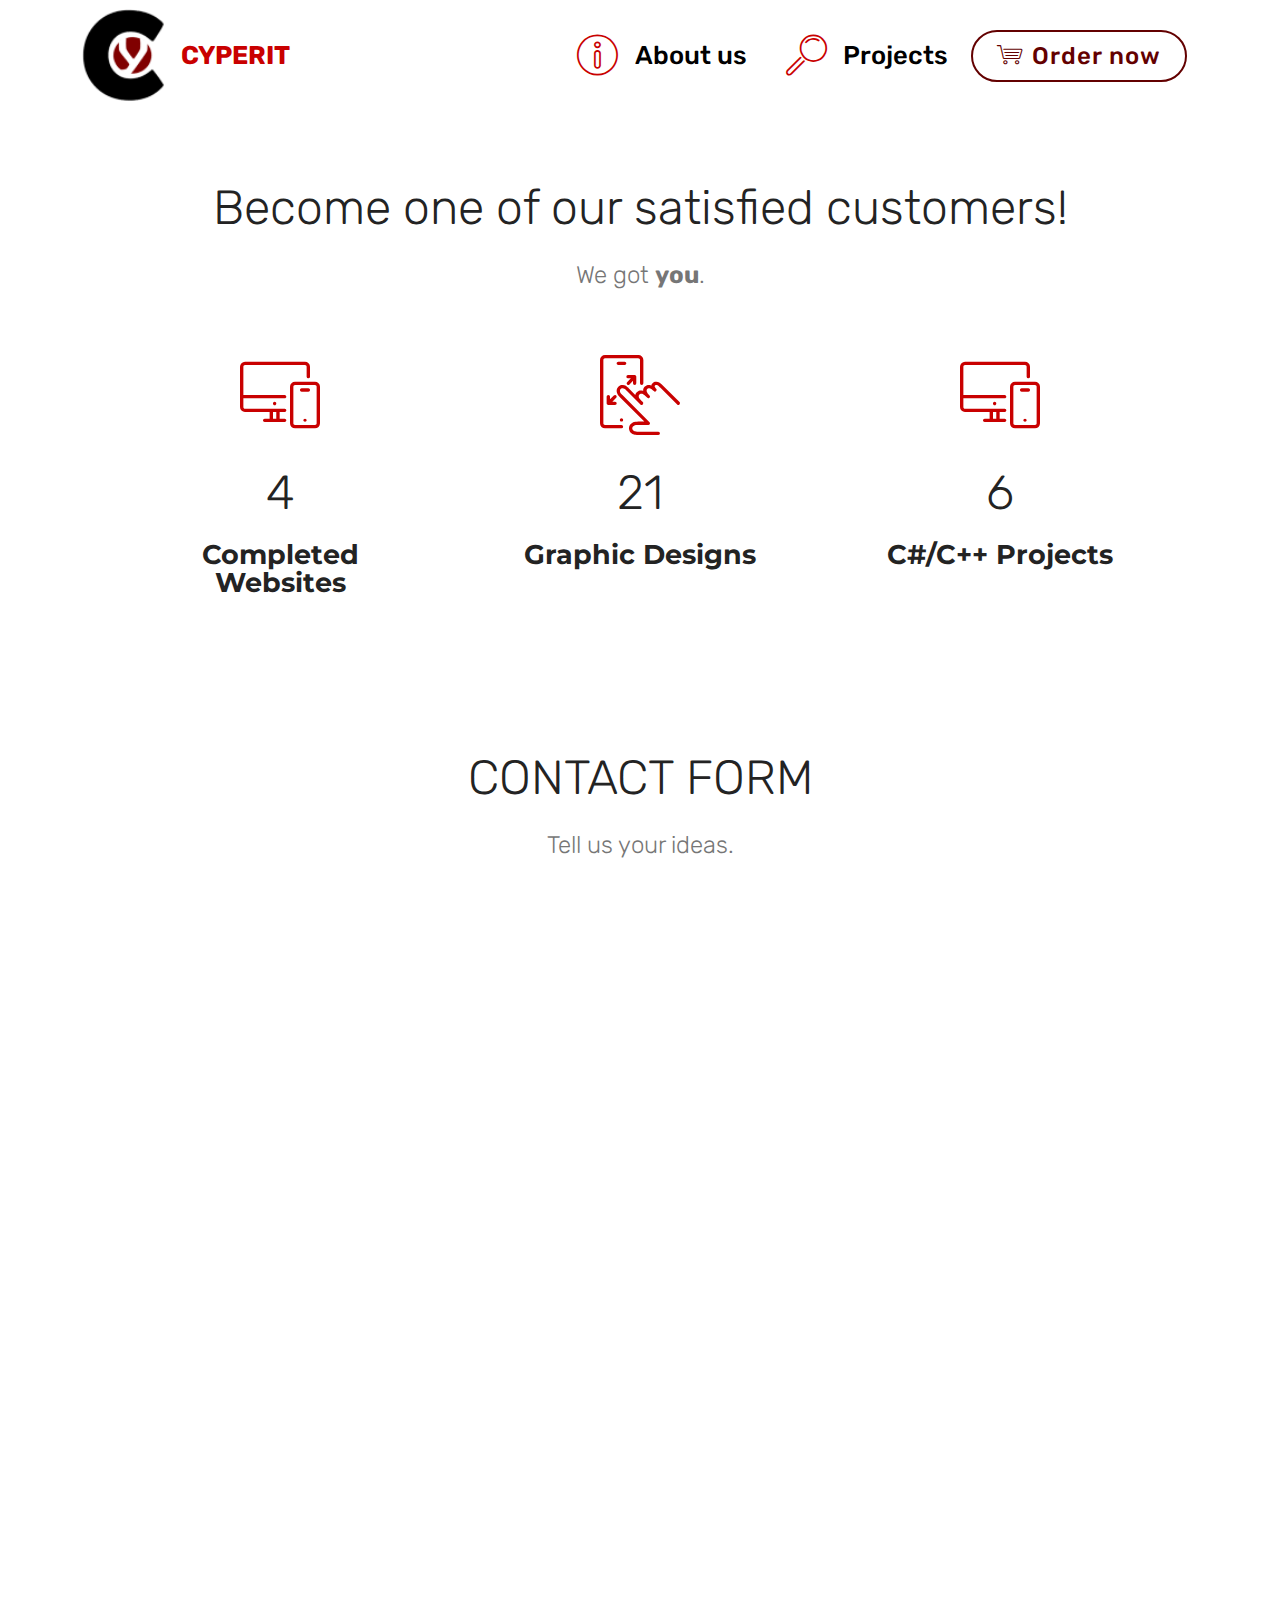
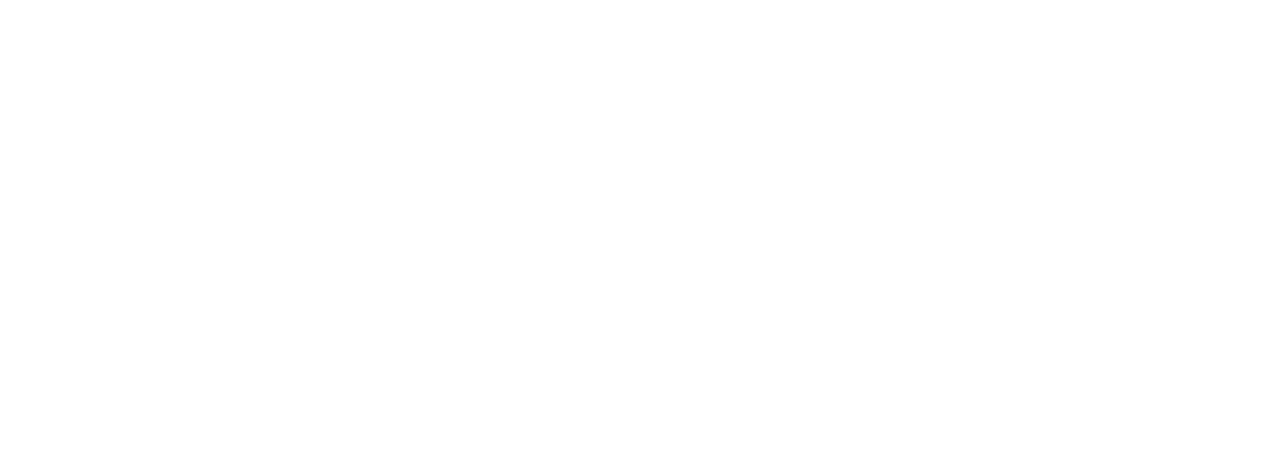
==== order.html @ 83ebddc3 "General code upload" ====
<!DOCTYPE html>
<html  >
<head>
  
  <!--  -->
<script async src="https://www.googletagmanager.com/gtag/js?id=UA-155299328-1"></script>
<script>
  window.dataLayer = window.dataLayer || [];
  function gtag(){dataLayer.push(arguments);}
  gtag('js', new Date());
  gtag('config', 'UA-155299328-1');
</script>
    <!--  -->
  <meta charset="UTF-8">
  <meta http-equiv="X-UA-Compatible" content="IE=edge">
  <meta name="generator" content="Mobirise v4.11.6, mobirise.com">
  <meta name="viewport" content="width=device-width, initial-scale=1, minimum-scale=1">
  <link rel="shortcut icon" href="assets/images/transparent-bijeli.png" type="image/x-icon">
  <meta name="description" content="Order your project today.">
  
  <title>Order your project</title>
  <link rel="stylesheet" href="assets/web/assets/mobirise-icons/mobirise-icons.css">
  <link rel="stylesheet" href="assets/bootstrap/css/bootstrap.min.css">
  <link rel="stylesheet" href="assets/bootstrap/css/bootstrap-grid.min.css">
  <link rel="stylesheet" href="assets/bootstrap/css/bootstrap-reboot.min.css">
  <link rel="stylesheet" href="assets/socicon/css/styles.css">
  <link rel="stylesheet" href="assets/animatecss/animate.min.css">
  <link rel="stylesheet" href="assets/dropdown/css/style.css">
  <link rel="stylesheet" href="assets/tether/tether.min.css">
  <link rel="stylesheet" href="assets/theme/css/style.css">
  <link rel="preload" as="style" href="assets/mobirise/css/mbr-additional.css"><link rel="stylesheet" href="assets/mobirise/css/mbr-additional.css" type="text/css">
  
  
  
</head>
<body>
  <section class="menu cid-rJ43h91e1F" once="menu" id="menu1-16">

    

    <nav class="navbar navbar-expand beta-menu navbar-dropdown align-items-center navbar-fixed-top navbar-toggleable-sm">
        <button class="navbar-toggler navbar-toggler-right" type="button" data-toggle="collapse" data-target="#navbarSupportedContent" aria-controls="navbarSupportedContent" aria-expanded="false" aria-label="Toggle navigation">
            <div class="hamburger">
                <span></span>
                <span></span>
                <span></span>
                <span></span>
            </div>
        </button>
        <div class="menu-logo">
            <div class="navbar-brand">
                <span class="navbar-logo">
                    <a href="#top">
                         <img src="assets/images/logo-166x235.png" alt="" title="" style="height: 6rem;">
                    </a>
                </span>
                <span class="navbar-caption-wrap"><a class="navbar-caption text-secondary display-4" href="index.html">
                        CYPERIT</a></span>
            </div>
        </div>
        <div class="collapse navbar-collapse" id="navbarSupportedContent">
            <ul class="navbar-nav nav-dropdown" data-app-modern-menu="true"><li class="nav-item">
                    <a class="nav-link link text-black display-4" href="index.html#counters2-f"><span class="mbri-info mbr-iconfont mbr-iconfont-btn" style="color: rgb(201, 0, 0);"></span>
                        About us &nbsp;&nbsp;</a>
                </li>
                <li class="nav-item">
                    <a class="nav-link link text-black display-4" href="projects.html"><span class="mbri-search mbr-iconfont mbr-iconfont-btn" style="color: rgb(201, 0, 0);"></span>
                        Projects</a>
                </li></ul>
            <div class="navbar-buttons mbr-section-btn"><a class="btn btn-sm btn-secondary-outline display-5" href="order.html#form1-12"><span class="mbri-shopping-cart mbr-iconfont mbr-iconfont-btn"></span>Order now</a></div>
        </div>
    </nav>
</section>

<section class="engine"><a href="https://mobirise.info/o">free portfolio website templates</a></section><section once="footers" class="cid-rJ41gieJh3" id="footer6-11">

    

    

    <div class="container">
        <div class="media-container-row align-center mbr-white">
            <div class="col-12">
                <p class="mbr-text mb-0 mbr-fonts-style display-7">
                    © Copyright 2019 Mobirise - All Rights Reserved
                </p>
            </div>
        </div>
    </div>
</section>

<section class="counters1 counters cid-rJ41R4pjhw" id="counters1-14">

    

    

    <div class="container">
        <h2 class="mbr-section-title pb-3 align-center mbr-fonts-style display-2">Become one of our satisfied customers!</h2>
        <h3 class="mbr-section-subtitle mbr-fonts-style display-5">
            We got <strong>you</strong>.</h3>

        <div class="container pt-4 mt-2">
            <div class="media-container-row">
                <div class="card p-3 align-center col-12 col-md-6 col-lg-4">
                    <div class="panel-item p-3">
                        <div class="card-img pb-3">
                            <span class="mbr-iconfont mbri-responsive" style="color: rgb(201, 0, 0); fill: rgb(201, 0, 0);"></span>
                        </div>

                        <div class="card-text">
                            <h3 class="count pt-3 pb-3 mbr-fonts-style display-2">21</h3>
                            <h4 class="mbr-content-title mbr-bold mbr-fonts-style display-7">
                                Completed<br>Websites
                            </h4>
                            <p class="mbr-content-text mbr-fonts-style display-7"></p>
                        </div>
                    </div>
                </div>


                <div class="card p-3 align-center col-12 col-md-6 col-lg-4">
                    <div class="panel-item p-3">
                        <div class="card-img pb-3">
                            <span class="mbr-iconfont mbri-touch-swipe" style="color: rgb(201, 0, 0); fill: rgb(201, 0, 0);"></span>
                        </div>
                        <div class="card-text">
                            <h3 class="count pt-3 pb-3 mbr-fonts-style display-2">137</h3>
                            <h4 class="mbr-content-title mbr-bold mbr-fonts-style display-7">
                                Graphic Designs</h4>
                            <p class="mbr-content-text mbr-fonts-style display-7"></p>
                        </div>
                    </div>
                </div>

                <div class="card p-3 align-center col-12 col-md-6 col-lg-4">
                    <div class="panel-item p-3">
                        <div class="card-img pb-3">
                            <span class="mbr-iconfont mbri-responsive" style="color: rgb(201, 0, 0); fill: rgb(201, 0, 0);"></span>
                        </div>
                        <div class="card-text">
                            <h3 class="count pt-3 pb-3 mbr-fonts-style display-2">38</h3>
                            <h4 class="mbr-content-title mbr-bold mbr-fonts-style display-7">
                                C#/C++ Projects</h4>
                            <p class="mbr-content-text mbr-fonts-style display-7"></p>
                        </div>
                    </div>
                </div>


                
            </div>
        </div>
   </div>
</section>

<section class="mbr-section form1 cid-rJ41ooqi2F" id="form1-12">

    

    
    <div class="container">
        <div class="row justify-content-center">
            <div class="title col-12 col-lg-8">
                <h2 class="mbr-section-title align-center pb-3 mbr-fonts-style display-2">
                    CONTACT FORM
                </h2>
                <h3 class="mbr-section-subtitle align-center mbr-light pb-3 mbr-fonts-style display-5">Tell us your ideas.</h3>
            </div>
        </div>
    </div>
    <div class="container">
        <div class="row justify-content-center">
            <div class="media-container-column col-lg-8" data-form-type="formoid">
                <!---Formbuilder Form--->
                <form action="https://mobirise.com/" method="POST" class="mbr-form form-with-styler" data-form-title="Mobirise Form"><input type="hidden" name="email" data-form-email="true" value="L+KIx2sYwHcW8yt0n0NM4y2O3ze7xue/ekc84ivYO1Qc2C21HGEEnlgsuOwCMDVIvFD/J/UkuSOVKqVcFS8dOz94ZZwVV2evD02xSVDYtTR8l3URrZqS3sWnacquUCKR">
                    <div class="row">
                        <div hidden="hidden" data-form-alert="" class="alert alert-success col-12">Your project is on it's way!</div>
                        <div hidden="hidden" data-form-alert-danger="" class="alert alert-danger col-12">
                        </div>
                    </div>
                    <div class="dragArea row">
                        <div class="col-md-4  form-group" data-for="name">
                            <label for="name-form1-12" class="form-control-label mbr-fonts-style display-7">Name</label>
                            <input type="text" name="name" data-form-field="Name" required="required" class="form-control display-7" id="name-form1-12">
                        </div>
                        <div class="col-md-4  form-group" data-for="email">
                            <label for="email-form1-12" class="form-control-label mbr-fonts-style display-7">Email</label>
                            <input type="email" name="email" data-form-field="Email" required="required" class="form-control display-7" id="email-form1-12">
                        </div>
                        <div data-for="phone" class="col-md-4  form-group">
                            <label for="phone-form1-12" class="form-control-label mbr-fonts-style display-7">Project<br></label>
                            <input type="tel" name="phone" data-form-field="Phone" class="form-control display-7" placeholder="ex. Web Page" id="phone-form1-12">
                        </div>
                        <div data-for="message" class="col-md-12 form-group">
                            <label for="message-form1-12" class="form-control-label mbr-fonts-style display-7">Message</label>
                            <textarea name="message" data-form-field="Message" class="form-control display-7" id="message-form1-12"></textarea>
                        </div>
                        <div class="col-md-12 input-group-btn align-center"><button type="submit" class="btn btn-form btn-secondary display-4">SEND FORM</button></div>
                    </div>
                </form><!---Formbuilder Form--->
            </div>
        </div>
    </div>
</section>

<section class="footer4 cid-rKtTAiycLK mbr-reveal" id="footer4-17">

    

    

    <div class="container">
        <div class="media-container-row content mbr-white">
            <div class="col-md-3 col-sm-4">
                <div class="mb-3 img-logo">
                    <a href="index.html#header2-2">
                        <img src="assets/images/transparent-bijeli-256x285.png" alt="Mobirise" title="">
                    </a>
                </div>
                <p class="mb-3 mbr-fonts-style foot-title display-7">CYPERIT</p>
                <p class="mbr-text mbr-fonts-style mbr-links-column display-7"><a href="index.html">Home</a><br><a href="projects.html">Projects</a><br><a href="order.html">Order</a><br><br></p>
            </div>
            <div class="col-md-4 col-sm-8">
                <p class="mb-4 foot-title mbr-fonts-style display-7">
                    Choose cyperit as your partner in making your ideas becoming reality.</p>
                <p class="mbr-text mbr-fonts-style foot-text display-7">Skyrocket your career.<br>Get that project that you're waiting for done.&nbsp;<br>Now.<br><br></p>
            </div>
            <div class="col-md-4 offset-md-1 col-sm-12">
                
                
                
                <p class="mb-4 mbr-fonts-style foot-title display-7">
                    CONNECT WITH US
                </p>
                <div class="social-list pl-0 mb-0">
                        <div class="soc-item">
                            <a href="mailto:cyperit@gmail.com">
                                <span class="mbr-iconfont mbr-iconfont-social socicon-mail socicon" style="font-size: 58px;"></span>
                            </a>
                        </div>
                        <div class="soc-item">
                            <a href="https://www.facebook.com/Cyperit-107816957380094" target="_blank">
                                <span class="mbr-iconfont mbr-iconfont-social socicon-facebook socicon" style="font-size: 52px;"></span>
                            </a>
                        </div>
                        <div class="soc-item">
                            <a href="https://www.instagram.com/cyperit/" target="_blank">
                                <span class="mbr-iconfont mbr-iconfont-social socicon-instagram socicon" style="font-size: 53px;"></span>
                            </a>
                        </div>
                        
                        
                        
                </div>
            </div>
        </div>
        <div class="footer-lower">
            <div class="media-container-row">
                <div class="col-sm-12">
                    <hr>
                </div>
            </div>
            <div class="media-container-row mbr-white">
                <div class="col-sm-12 copyright">
                    <p class="mbr-text mbr-fonts-style display-7">
                        © Copyright 2020 Cyperit | All Rights Reserved.              </p>
                </div>
            </div>
        </div>
    </div>
</section>


  <script src="assets/web/assets/jquery/jquery.min.js"></script>
  <script src="assets/popper/popper.min.js"></script>
  <script src="assets/bootstrap/js/bootstrap.min.js"></script>
  <script src="assets/smoothscroll/smooth-scroll.js"></script>
  <script src="assets/viewportchecker/jquery.viewportchecker.js"></script>
  <script src="assets/dropdown/js/nav-dropdown.js"></script>
  <script src="assets/dropdown/js/navbar-dropdown.js"></script>
  <script src="assets/touchswipe/jquery.touch-swipe.min.js"></script>
  <script src="assets/tether/tether.min.js"></script>
  <script src="assets/theme/js/script.js"></script>
  <script src="assets/formoid/formoid.min.js"></script>
  
  
  <input name="animation" type="hidden">
  </body>
</html>
---- assets/web/assets/mobirise-icons/mobirise-icons.css ----
@font-face {
  font-family: 'MobiriseIcons';
  src:  url('mobirise-icons.eot?spat4u');
  src:  url('mobirise-icons.eot?spat4u#iefix') format('embedded-opentype'),
    url('mobirise-icons.ttf?spat4u') format('truetype'),
    url('mobirise-icons.woff?spat4u') format('woff'),
    url('mobirise-icons.svg?spat4u#MobiriseIcons') format('svg');
  font-weight: normal;
  font-style: normal;
  font-display: swap;
}

[class^="mbri-"], [class*=" mbri-"] {
  /* use !important to prevent issues with browser extensions that change fonts */
  font-family: MobiriseIcons !important;
  speak: none;
  font-style: normal;
  font-weight: normal;
  font-variant: normal;
  text-transform: none;
  line-height: 1;

  /* Better Font Rendering =========== */
  -webkit-font-smoothing: antialiased;
  -moz-osx-font-smoothing: grayscale;
}

.mbri-add-submenu:before {
  content: "\e900";
}
.mbri-alert:before {
  content: "\e901";
}
.mbri-align-center:before {
  content: "\e902";
}
.mbri-align-justify:before {
  content: "\e903";
}
.mbri-align-left:before {
  content: "\e904";
}
.mbri-align-right:before {
  content: "\e905";
}
.mbri-android:before {
  content: "\e906";
}
.mbri-apple:before {
  content: "\e907";
}
.mbri-arrow-down:before {
  content: "\e908";
}
.mbri-arrow-next:before {
  content: "\e909";
}
.mbri-arrow-prev:before {
  content: "\e90a";
}
.mbri-arrow-up:before {
  content: "\e90b";
}
.mbri-bold:before {
  content: "\e90c";
}
.mbri-bookmark:before {
  content: "\e90d";
}
.mbri-bootstrap:before {
  content: "\e90e";
}
.mbri-briefcase:before {
  content: "\e90f";
}
.mbri-browse:before {
  content: "\e910";
}
.mbri-bulleted-list:before {
  content: "\e911";
}
.mbri-calendar:before {
  content: "\e912";
}
.mbri-camera:before {
  content: "\e913";
}
.mbri-cart-add:before {
  content: "\e914";
}
.mbri-cart-full:before {
  content: "\e915";
}
.mbri-cash:before {
  content: "\e916";
}
.mbri-change-style:before {
  content: "\e917";
}
.mbri-chat:before {
  content: "\e918";
}
.mbri-clock:before {
  content: "\e919";
}
.mbri-close:before {
  content: "\e91a";
}
.mbri-cloud:before {
  content: "\e91b";
}
.mbri-code:before {
  content: "\e91c";
}
.mbri-contact-form:before {
  content: "\e91d";
}
.mbri-credit-card:before {
  content: "\e91e";
}
.mbri-cursor-click:before {
  content: "\e91f";
}
.mbri-cust-feedback:before {
  content: "\e920";
}
.mbri-database:before {
  content: "\e921";
}
.mbri-delivery:before {
  content: "\e922";
}
.mbri-desktop:before {
  content: "\e923";
}
.mbri-devices:before {
  content: "\e924";
}
.mbri-down:before {
  content: "\e925";
}
.mbri-download:before {
  content: "\e989";
}
.mbri-drag-n-drop:before {
  content: "\e927";
}
.mbri-drag-n-drop2:before {
  content: "\e928";
}
.mbri-edit:before {
  content: "\e929";
}
.mbri-edit2:before {
  content: "\e92a";
}
.mbri-error:before {
  content: "\e92b";
}
.mbri-extension:before {
  content: "\e92c";
}
.mbri-features:before {
  content: "\e92d";
}
.mbri-file:before {
  content: "\e92e";
}
.mbri-flag:before {
  content: "\e92f";
}
.mbri-folder:before {
  content: "\e930";
}
.mbri-gift:before {
  content: "\e931";
}
.mbri-github:before {
  content: "\e932";
}
.mbri-globe:before {
  content: "\e933";
}
.mbri-globe-2:before {
  content: "\e934";
}
.mbri-growing-chart:before {
  content: "\e935";
}
.mbri-hearth:before {
  content: "\e936";
}
.mbri-help:before {
  content: "\e937";
}
.mbri-home:before {
  content: "\e938";
}
.mbri-hot-cup:before {
  content: "\e939";
}
.mbri-idea:before {
  content: "\e93a";
}
.mbri-image-gallery:before {
  content: "\e93b";
}
.mbri-image-slider:before {
  content: "\e93c";
}
.mbri-info:before {
  content: "\e93d";
}
.mbri-italic:before {
  content: "\e93e";
}
.mbri-key:before {
  content: "\e93f";
}
.mbri-laptop:before {
  content: "\e940";
}
.mbri-layers:before {
  content: "\e941";
}
.mbri-left-right:before {
  content: "\e942";
}
.mbri-left:before {
  content: "\e943";
}
.mbri-letter:before {
  content: "\e944";
}
.mbri-like:before {
  content: "\e945";
}
.mbri-link:before {
  content: "\e946";
}
.mbri-lock:before {
  content: "\e947";
}
.mbri-login:before {
  content: "\e948";
}
.mbri-logout:before {
  content: "\e949";
}
.mbri-magic-stick:before {
  content: "\e94a";
}
.mbri-map-pin:before {
  content: "\e94b";
}
.mbri-menu:before {
  content: "\e94c";
}
.mbri-mobile:before {
  content: "\e94d";
}
.mbri-mobile2:before {
  content: "\e94e";
}
.mbri-mobirise:before {
  content: "\e94f";
}
.mbri-more-horizontal:before {
  content: "\e950";
}
.mbri-more-vertical:before {
  content: "\e951";
}
.mbri-music:before {
  content: "\e952";
}
.mbri-new-file:before {
  content: "\e953";
}
.mbri-numbered-list:before {
  content: "\e954";
}
.mbri-opened-folder:before {
  content: "\e955";
}
.mbri-pages:before {
  content: "\e956";
}
.mbri-paper-plane:before {
  content: "\e957";
}
.mbri-paperclip:before {
  content: "\e958";
}
.mbri-photo:before {
  content: "\e959";
}
.mbri-photos:before {
  content: "\e95a";
}
.mbri-pin:before {
  content: "\e95b";
}
.mbri-play:before {
  content: "\e95c";
}
.mbri-plus:before {
  content: "\e95d";
}
.mbri-preview:before {
  content: "\e95e";
}
.mbri-print:before {
  content: "\e95f";
}
.mbri-protect:before {
  content: "\e960";
}
.mbri-question:before {
  content: "\e961";
}
.mbri-quote-left:before {
  content: "\e962";
}
.mbri-quote-right:before {
  content: "\e963";
}
.mbri-refresh:before {
  content: "\e964";
}
.mbri-responsive:before {
  content: "\e965";
}
.mbri-right:before {
  content: "\e966";
}
.mbri-rocket:before {
  content: "\e967";
}
.mbri-sad-face:before {
  content: "\e968";
}
.mbri-sale:before {
  content: "\e969";
}
.mbri-save:before {
  content: "\e96a";
}
.mbri-search:before {
  content: "\e96b";
}
.mbri-setting:before {
  content: "\e96c";
}
.mbri-setting2:before {
  content: "\e96d";
}
.mbri-setting3:before {
  content: "\e96e";
}
.mbri-share:before {
  content: "\e96f";
}
.mbri-shopping-bag:before {
  content: "\e970";
}
.mbri-shopping-basket:before {
  content: "\e971";
}
.mbri-shopping-cart:before {
  content: "\e972";
}
.mbri-sites:before {
  content: "\e973";
}
.mbri-smile-face:before {
  content: "\e974";
}
.mbri-speed:before {
  content: "\e975";
}
.mbri-star:before {
  content: "\e976";
}
.mbri-success:before {
  content: "\e977";
}
.mbri-sun:before {
  content: "\e978";
}
.mbri-sun2:before {
  content: "\e979";
}
.mbri-tablet:before {
  content: "\e97a";
}
.mbri-tablet-vertical:before {
  content: "\e97b";
}
.mbri-target:before {
  content: "\e97c";
}
.mbri-timer:before {
  content: "\e97d";
}
.mbri-to-ftp:before {
  content: "\e97e";
}
.mbri-to-local-drive:before {
  content: "\e97f";
}
.mbri-touch-swipe:before {
  content: "\e980";
}
.mbri-touch:before {
  content: "\e981";
}
.mbri-trash:before {
  content: "\e982";
}
.mbri-underline:before {
  content: "\e983";
}
.mbri-unlink:before {
  content: "\e984";
}
.mbri-unlock:before {
  content: "\e985";
}
.mbri-up-down:before {
  content: "\e986";
}
.mbri-up:before {
  content: "\e987";
}
.mbri-update:before {
  content: "\e988";
}
.mbri-upload:before {
 content: "\e926"; 
}
.mbri-user:before {
  content: "\e98a";
}
.mbri-user2:before {
  content: "\e98b";
}
.mbri-users:before {
  content: "\e98c";
}
.mbri-video:before {
  content: "\e98d";
}
.mbri-video-play:before {
  content: "\e98e";
}
.mbri-watch:before {
  content: "\e98f";
}
.mbri-website-theme:before {
  content: "\e990";
}
.mbri-wifi:before {
  content: "\e991";
}
.mbri-windows:before {
  content: "\e992";
}
.mbri-zoom-out:before {
  content: "\e993";
}
.mbri-redo:before {
  content: "\e994";
}
.mbri-undo:before {
  content: "\e995";
}
---- assets/socicon/css/styles.css ----
@charset "UTF-8";

@font-face {
  font-family: "socicon";
  src:url("../fonts/socicon.eot");
  src:url("../fonts/socicon.eot?#iefix") format("embedded-opentype"),
    url("../fonts/socicon.woff") format("woff"),
    url("../fonts/socicon.ttf") format("truetype"),
    url("../fonts/socicon.svg#socicon") format("svg");
  font-weight: normal;
  font-style: normal;
  font-display:swap;
}

[data-icon]:before {
  font-family: "socicon" !important;
  content: attr(data-icon);
  font-style: normal !important;
  font-weight: normal !important;
  font-variant: normal !important;
  text-transform: none !important;
  speak: none;
  line-height: 1;
  -webkit-font-smoothing: antialiased;
  -moz-osx-font-smoothing: grayscale;
}

[class^="socicon-"]:before,
[class*=" socicon-"]:before {
  font-family: "socicon" !important;
  font-style: normal !important;
  font-weight: normal !important;
  font-variant: normal !important;
  text-transform: none !important;
  speak: none;
  line-height: 1;
  -webkit-font-smoothing: antialiased;
  -moz-osx-font-smoothing: grayscale;
}

.socicon-modelmayhem:before {
  content: "\e000";
}
.socicon-mixcloud:before {
  content: "\e001";
}
.socicon-drupal:before {
  content: "\e002";
}
.socicon-swarm:before {
  content: "\e003";
}
.socicon-istock:before {
  content: "\e004";
}
.socicon-yammer:before {
  content: "\e005";
}
.socicon-ello:before {
  content: "\e006";
}
.socicon-stackoverflow:before {
  content: "\e007";
}
.socicon-persona:before {
  content: "\e008";
}
.socicon-triplej:before {
  content: "\e009";
}
.socicon-houzz:before {
  content: "\e00a";
}
.socicon-rss:before {
  content: "\e00b";
}
.socicon-paypal:before {
  content: "\e00c";
}
.socicon-odnoklassniki:before {
  content: "\e00d";
}
.socicon-airbnb:before {
  content: "\e00e";
}
.socicon-periscope:before {
  content: "\e00f";
}
.socicon-outlook:before {
  content: "\e010";
}
.socicon-coderwall:before {
  content: "\e011";
}
.socicon-tripadvisor:before {
  content: "\e012";
}
.socicon-appnet:before {
  content: "\e013";
}
.socicon-goodreads:before {
  content: "\e014";
}
.socicon-tripit:before {
  content: "\e015";
}
.socicon-lanyrd:before {
  content: "\e016";
}
.socicon-slideshare:before {
  content: "\e017";
}
.socicon-buffer:before {
  content: "\e018";
}
.socicon-disqus:before {
  content: "\e019";
}
.socicon-vkontakte:before {
  content: "\e01a";
}
.socicon-whatsapp:before {
  content: "\e01b";
}
.socicon-patreon:before {
  content: "\e01c";
}
.socicon-storehouse:before {
  content: "\e01d";
}
.socicon-pocket:before {
  content: "\e01e";
}
.socicon-mail:before {
  content: "\e01f";
}
.socicon-blogger:before {
  content: "\e020";
}
.socicon-technorati:before {
  content: "\e021";
}
.socicon-reddit:before {
  content: "\e022";
}
.socicon-dribbble:before {
  content: "\e023";
}
.socicon-stumbleupon:before {
  content: "\e024";
}
.socicon-digg:before {
  content: "\e025";
}
.socicon-envato:before {
  content: "\e026";
}
.socicon-behance:before {
  content: "\e027";
}
.socicon-delicious:before {
  content: "\e028";
}
.socicon-deviantart:before {
  content: "\e029";
}
.socicon-forrst:before {
  content: "\e02a";
}
.socicon-play:before {
  content: "\e02b";
}
.socicon-zerply:before {
  content: "\e02c";
}
.socicon-wikipedia:before {
  content: "\e02d";
}
.socicon-apple:before {
  content: "\e02e";
}
.socicon-flattr:before {
  content: "\e02f";
}
.socicon-github:before {
  content: "\e030";
}
.socicon-renren:before {
  content: "\e031";
}
.socicon-friendfeed:before {
  content: "\e032";
}
.socicon-newsvine:before {
  content: "\e033";
}
.socicon-identica:before {
  content: "\e034";
}
.socicon-bebo:before {
  content: "\e035";
}
.socicon-zynga:before {
  content: "\e036";
}
.socicon-steam:before {
  content: "\e037";
}
.socicon-xbox:before {
  content: "\e038";
}
.socicon-windows:before {
  content: "\e039";
}
.socicon-qq:before {
  content: "\e03a";
}
.socicon-douban:before {
  content: "\e03b";
}
.socicon-meetup:before {
  content: "\e03c";
}
.socicon-playstation:before {
  content: "\e03d";
}
.socicon-android:before {
  content: "\e03e";
}
.socicon-snapchat:before {
  content: "\e03f";
}
.socicon-twitter:before {
  content: "\e040";
}
.socicon-facebook:before {
  content: "\e041";
}
.socicon-googleplus:before {
  content: "\e042";
}
.socicon-pinterest:before {
  content: "\e043";
}
.socicon-foursquare:before {
  content: "\e044";
}
.socicon-yahoo:before {
  content: "\e045";
}
.socicon-skype:before {
  content: "\e046";
}
.socicon-yelp:before {
  content: "\e047";
}
.socicon-feedburner:before {
  content: "\e048";
}
.socicon-linkedin:before {
  content: "\e049";
}
.socicon-viadeo:before {
  content: "\e04a";
}
.socicon-xing:before {
  content: "\e04b";
}
.socicon-myspace:before {
  content: "\e04c";
}
.socicon-soundcloud:before {
  content: "\e04d";
}
.socicon-spotify:before {
  content: "\e04e";
}
.socicon-grooveshark:before {
  content: "\e04f";
}
.socicon-lastfm:before {
  content: "\e050";
}
.socicon-youtube:before {
  content: "\e051";
}
.socicon-vimeo:before {
  content: "\e052";
}
.socicon-dailymotion:before {
  content: "\e053";
}
.socicon-vine:before {
  content: "\e054";
}
.socicon-flickr:before {
  content: "\e055";
}
.socicon-500px:before {
  content: "\e056";
}
.socicon-wordpress:before {
  content: "\e058";
}
.socicon-tumblr:before {
  content: "\e059";
}
.socicon-twitch:before {
  content: "\e05a";
}
.socicon-8tracks:before {
  content: "\e05b";
}
.socicon-amazon:before {
  content: "\e05c";
}
.socicon-icq:before {
  content: "\e05d";
}
.socicon-smugmug:before {
  content: "\e05e";
}
.socicon-ravelry:before {
  content: "\e05f";
}
.socicon-weibo:before {
  content: "\e060";
}
.socicon-baidu:before {
  content: "\e061";
}
.socicon-angellist:before {
  content: "\e062";
}
.socicon-ebay:before {
  content: "\e063";
}
.socicon-imdb:before {
  content: "\e064";
}
.socicon-stayfriends:before {
  content: "\e065";
}
.socicon-residentadvisor:before {
  content: "\e066";
}
.socicon-google:before {
  content: "\e067";
}
.socicon-yandex:before {
  content: "\e068";
}
.socicon-sharethis:before {
  content: "\e069";
}
.socicon-bandcamp:before {
  content: "\e06a";
}
.socicon-itunes:before {
  content: "\e06b";
}
.socicon-deezer:before {
  content: "\e06c";
}
.socicon-telegram:before {
  content: "\e06e";
}
.socicon-openid:before {
  content: "\e06f";
}
.socicon-amplement:before {
  content: "\e070";
}
.socicon-viber:before {
  content: "\e071";
}
.socicon-zomato:before {
  content: "\e072";
}
.socicon-draugiem:before {
  content: "\e074";
}
.socicon-endomodo:before {
  content: "\e075";
}
.socicon-filmweb:before {
  content: "\e076";
}
.socicon-stackexchange:before {
  content: "\e077";
}
.socicon-wykop:before {
  content: "\e078";
}
.socicon-teamspeak:before {
  content: "\e079";
}
.socicon-teamviewer:before {
  content: "\e07a";
}
.socicon-ventrilo:before {
  content: "\e07b";
}
.socicon-younow:before {
  content: "\e07c";
}
.socicon-raidcall:before {
  content: "\e07d";
}
.socicon-mumble:before {
  content: "\e07e";
}
.socicon-medium:before {
  content: "\e06d";
}
.socicon-bebee:before {
  content: "\e07f";
}
.socicon-hitbox:before {
  content: "\e080";
}
.socicon-reverbnation:before {
  content: "\e081";
}
.socicon-formulr:before {
  content: "\e082";
}
.socicon-instagram:before {
  content: "\e057";
}
.socicon-battlenet:before {
  content: "\e083";
}
.socicon-chrome:before {
  content: "\e084";
}
.socicon-discord:before {
  content: "\e086";
}
.socicon-issuu:before {
  content: "\e087";
}
.socicon-macos:before {
  content: "\e088";
}
.socicon-firefox:before {
  content: "\e089";
}
.socicon-opera:before {
  content: "\e08d";
}
.socicon-keybase:before {
  content: "\e090";
}
.socicon-alliance:before {
  content: "\e091";
}
.socicon-livejournal:before {
  content: "\e092";
}
.socicon-googlephotos:before {
  content: "\e093";
}
.socicon-horde:before {
  content: "\e094";
}
.socicon-etsy:before {
  content: "\e095";
}
.socicon-zapier:before {
  content: "\e096";
}
.socicon-google-scholar:before {
  content: "\e097";
}
.socicon-researchgate:before {
  content: "\e098";
}
.socicon-wechat:before {
  content: "\e099";
}
.socicon-strava:before {
  content: "\e09a";
}
.socicon-line:before {
  content: "\e09b";
}
.socicon-lyft:before {
  content: "\e09c";
}
.socicon-uber:before {
  content: "\e09d";
}
.socicon-songkick:before {
  content: "\e09e";
}
.socicon-viewbug:before {
  content: "\e09f";
}
.socicon-googlegroups:before {
  content: "\e0a0";
}
.socicon-quora:before {
  content: "\e073";
}
.socicon-diablo:before {
  content: "\e085";
}
.socicon-blizzard:before {
  content: "\e0a1";
}
.socicon-hearthstone:before {
  content: "\e08b";
}
.socicon-heroes:before {
  content: "\e08a";
}
.socicon-overwatch:before {
  content: "\e08c";
}
.socicon-warcraft:before {
  content: "\e08e";
}
.socicon-starcraft:before {
  content: "\e08f";
}
.socicon-beam:before {
  content: "\e0a2";
}
.socicon-curse:before {
  content: "\e0a3";
}
.socicon-player:before {
  content: "\e0a4";
}
.socicon-streamjar:before {
  content: "\e0a5";
}
.socicon-nintendo:before {
  content: "\e0a6";
}
.socicon-hellocoton:before {
  content: "\e0a7";
}
---- assets/dropdown/css/style.css ----
.navbar-dropdown {
  left: 0;
  padding: 0;
  position: absolute;
  right: 0;
  top: 0;
  transition: all 0.45s ease;
  z-index: 1030;
  background: #282828; }
  .navbar-dropdown .navbar-logo {
    margin-right: 0.8rem;
    transition: margin 0.3s ease-in-out;
    vertical-align: middle; }
    .navbar-dropdown .navbar-logo img {
      height: 3.125rem;
      transition: all 0.3s ease-in-out; }
    .navbar-dropdown .navbar-logo.mbr-iconfont {
      font-size: 3.125rem;
      line-height: 3.125rem; }
  .navbar-dropdown .navbar-caption {
    font-weight: 700;
    white-space: normal;
    vertical-align: -4px;
    line-height: 3.125rem !important; }
    .navbar-dropdown .navbar-caption, .navbar-dropdown .navbar-caption:hover {
      color: inherit;
      text-decoration: none; }
  .navbar-dropdown .mbr-iconfont + .navbar-caption {
    vertical-align: -1px; }
  .navbar-dropdown.navbar-fixed-top {
    position: fixed; }
  .navbar-dropdown .navbar-brand span {
    vertical-align: -4px; }
  .navbar-dropdown.bg-color.transparent {
    background: none; }
  .navbar-dropdown.navbar-short .navbar-brand {
    padding: 0.625rem 0; }
    .navbar-dropdown.navbar-short .navbar-brand span {
      vertical-align: -1px; }
  .navbar-dropdown.navbar-short .navbar-caption {
    line-height: 2.375rem !important;
    vertical-align: -2px; }
  .navbar-dropdown.navbar-short .navbar-logo {
    margin-right: 0.5rem; }
    .navbar-dropdown.navbar-short .navbar-logo img {
      height: 2.375rem; }
    .navbar-dropdown.navbar-short .navbar-logo.mbr-iconfont {
      font-size: 2.375rem;
      line-height: 2.375rem; }
  .navbar-dropdown.navbar-short .mbr-table-cell {
    height: 3.625rem; }
  .navbar-dropdown .navbar-close {
    left: 0.6875rem;
    position: fixed;
    top: 0.75rem;
    z-index: 1000; }
  .navbar-dropdown .hamburger-icon {
    content: "";
    display: inline-block;
    vertical-align: middle;
    width: 16px;
    -webkit-box-shadow: 0 -6px 0 1px #282828,0 0 0 1px #282828,0 6px 0 1px #282828;
    -moz-box-shadow: 0 -6px 0 1px #282828,0 0 0 1px #282828,0 6px 0 1px #282828;
    box-shadow: 0 -6px 0 1px #282828,0 0 0 1px #282828,0 6px 0 1px #282828; }

.dropdown-menu .dropdown-toggle[data-toggle="dropdown-submenu"]::after {
  border-bottom: 0.35em solid transparent;
  border-left: 0.35em solid;
  border-right: 0;
  border-top: 0.35em solid transparent;
  margin-left: 0.3rem; }

.dropdown-menu .dropdown-item:focus {
  outline: 0; }

.nav-dropdown {
  font-size: 0.75rem;
  font-weight: 500;
  height: auto !important; }
  .nav-dropdown .nav-btn {
    padding-left: 1rem; }
  .nav-dropdown .link {
    margin: .667em 1.667em;
    font-weight: 500;
    padding: 0;
    transition: color .2s ease-in-out; }
    .nav-dropdown .link.dropdown-toggle {
      margin-right: 2.583em; }
      .nav-dropdown .link.dropdown-toggle::after {
        margin-left: .25rem;
        border-top: 0.35em solid;
        border-right: 0.35em solid transparent;
        border-left: 0.35em solid transparent;
        border-bottom: 0; }
      .nav-dropdown .link.dropdown-toggle[aria-expanded="true"] {
        margin: 0;
        padding: 0.667em 3.263em  0.667em 1.667em; }
  .nav-dropdown .link::after,
  .nav-dropdown .dropdown-item::after {
    color: inherit; }
  .nav-dropdown .btn {
    font-size: 0.75rem;
    font-weight: 700;
    letter-spacing: 0;
    margin-bottom: 0;
    padding-left: 1.25rem;
    padding-right: 1.25rem; }
  .nav-dropdown .dropdown-menu {
    border-radius: 0;
    border: 0;
    left: 0;
    margin: 0;
    padding-bottom: 1.25rem;
    padding-top: 1.25rem;
    position: relative; }
  .nav-dropdown .dropdown-submenu {
    margin-left: 0.125rem;
    top: 0; }
  .nav-dropdown .dropdown-item {
    font-weight: 500;
    line-height: 2;
    padding: 0.3846em 4.615em 0.3846em 1.5385em;
    position: relative;
    transition: color .2s ease-in-out, background-color .2s ease-in-out; }
    .nav-dropdown .dropdown-item::after {
      margin-top: -0.3077em;
      position: absolute;
      right: 1.1538em;
      top: 50%; }
    .nav-dropdown .dropdown-item:focus, .nav-dropdown .dropdown-item:hover {
      background: none; }

@media (max-width: 767px) {
  .nav-dropdown.navbar-toggleable-sm {
    bottom: 0;
    display: none;
    left: 0;
    overflow-x: hidden;
    position: fixed;
    top: 0;
    transform: translateX(-100%);
    -ms-transform: translateX(-100%);
    -webkit-transform: translateX(-100%);
    width: 18.75rem;
    z-index: 999; } }
.nav-dropdown.navbar-toggleable-xl {
  bottom: 0;
  display: none;
  left: 0;
  overflow-x: hidden;
  position: fixed;
  top: 0;
  transform: translateX(-100%);
  -ms-transform: translateX(-100%);
  -webkit-transform: translateX(-100%);
  width: 18.75rem;
  z-index: 999; }

.nav-dropdown-sm {
  display: block !important;
  overflow-x: hidden;
  overflow: auto;
  padding-top: 3.875rem; }
  .nav-dropdown-sm::after {
    content: "";
    display: block;
    height: 3rem;
    width: 100%; }
  .nav-dropdown-sm.collapse.in ~ .navbar-close {
    display: block !important; }
  .nav-dropdown-sm.collapsing, .nav-dropdown-sm.collapse.in {
    transform: translateX(0);
    -ms-transform: translateX(0);
    -webkit-transform: translateX(0);
    transition: all 0.25s ease-out;
    -webkit-transition: all 0.25s ease-out;
    background: #282828; }
  .nav-dropdown-sm.collapsing[aria-expanded="false"] {
    transform: translateX(-100%);
    -ms-transform: translateX(-100%);
    -webkit-transform: translateX(-100%); }
  .nav-dropdown-sm .nav-item {
    display: block;
    margin-left: 0 !important;
    padding-left: 0; }
  .nav-dropdown-sm .link,
  .nav-dropdown-sm .dropdown-item {
    border-top: 1px dotted rgba(255, 255, 255, 0.1);
    font-size: 0.8125rem;
    line-height: 1.6;
    margin: 0 !important;
    padding: 0.875rem 2.4rem 0.875rem 1.5625rem !important;
    position: relative;
    white-space: normal; }
    .nav-dropdown-sm .link:focus, .nav-dropdown-sm .link:hover,
    .nav-dropdown-sm .dropdown-item:focus,
    .nav-dropdown-sm .dropdown-item:hover {
      background: rgba(0, 0, 0, 0.2) !important;
      color: #c0a375; }
  .nav-dropdown-sm .nav-btn {
    position: relative;
    padding: 1.5625rem 1.5625rem 0 1.5625rem; }
    .nav-dropdown-sm .nav-btn::before {
      border-top: 1px dotted rgba(255, 255, 255, 0.1);
      content: "";
      left: 0;
      position: absolute;
      top: 0;
      width: 100%; }
    .nav-dropdown-sm .nav-btn + .nav-btn {
      padding-top: 0.625rem; }
      .nav-dropdown-sm .nav-btn + .nav-btn::before {
        display: none; }
  .nav-dropdown-sm .btn {
    padding: 0.625rem 0; }
  .nav-dropdown-sm .dropdown-toggle[data-toggle="dropdown-submenu"]::after {
    margin-left: .25rem;
    border-top: 0.35em solid;
    border-right: 0.35em solid transparent;
    border-left: 0.35em solid transparent;
    border-bottom: 0; }
  .nav-dropdown-sm .dropdown-toggle[data-toggle="dropdown-submenu"][aria-expanded="true"]::after {
    border-top: 0;
    border-right: 0.35em solid transparent;
    border-left: 0.35em solid transparent;
    border-bottom: 0.35em solid; }
  .nav-dropdown-sm .dropdown-menu {
    margin: 0;
    padding: 0;
    position: relative;
    top: 0;
    left: 0;
    width: 100%;
    border: 0;
    float: none;
    border-radius: 0;
    background: none; }
  .nav-dropdown-sm .dropdown-submenu {
    left: 100%;
    margin-left: 0.125rem;
    margin-top: -1.25rem;
    top: 0; }

.navbar-toggleable-sm .nav-dropdown .dropdown-menu {
  position: absolute; }

.navbar-toggleable-sm .nav-dropdown .dropdown-submenu {
  left: 100%;
  margin-left: 0.125rem;
  margin-top: -1.25rem;
  top: 0; }

.navbar-toggleable-sm.opened .nav-dropdown .dropdown-menu {
  position: relative; }

.navbar-toggleable-sm.opened .nav-dropdown .dropdown-submenu {
  left: 0;
  margin-left: 00rem;
  margin-top: 0rem;
  top: 0; }

.is-builder .nav-dropdown.collapsing {
  transition: none !important; }

/*# sourceMappingURL=style.css.map */
---- assets/theme/css/style.css ----
/*!
 * Mobirise v4 theme (https://mobirise.com/)
 * Copyright 2017 Mobirise
 */
section {
  background-color: #eeeeee; }

body {
  font-style: normal;
  line-height: 1.5; }

section,
.container,
.container-fluid {
  position: relative;
  word-wrap: break-word; }

a.mbr-iconfont:hover {
  text-decoration: none; }

.article .lead p,
.article .lead ul,
.article .lead ol,
.article .lead pre,
.article .lead blockquote {
  margin-bottom: 0; }

ul,
ol,
pre,
blockquote {
  margin-bottom: 2.3125rem; }

pre {
  background: #f4f4f4;
  padding: 10px 24px;
  white-space: pre-wrap; }

.inactive {
  -webkit-user-select: none;
  -moz-user-select: none;
  -ms-user-select: none;
  user-select: none;
  pointer-events: none;
  -webkit-user-drag: none;
  user-drag: none; }

.mbr-section__comments .row {
  justify-content: center;
  -webkit-justify-content: center; }

a {
  font-style: normal;
  font-weight: 400;
  cursor: pointer; }
  a, a:hover {
    text-decoration: none; }

figure {
  margin-bottom: 0; }

body {
  color: #232323; }

h1,
h2,
h3,
h4,
h5,
h6,
.h1,
.h2,
.h3,
.h4,
.h5,
.h6,
.display-1,
.display-2,
.display-3,
.display-4 {
  line-height: 1;
  word-break: break-word;
  word-wrap: break-word; }

.mbr-section-title {
  font-style: normal;
  line-height: 1.2; }

.mbr-section-subtitle {
  line-height: 1.3; }

.mbr-text {
  font-style: normal;
  line-height: 1.6; }

b,
strong {
  font-weight: bold; }

blockquote {
  padding: 10px 0 10px 20px;
  position: relative;
  border-left: 2px solid;
  border-color: #ff3366; }

input:-webkit-autofill, input:-webkit-autofill:hover, input:-webkit-autofill:focus, input:-webkit-autofill:active {
  transition-delay: 9999s;
  transition-property: background-color, color; }

textarea[type='hidden'] {
  display: none; }

body {
  position: relative; }

section {
  background-position: 50% 50%;
  background-repeat: no-repeat;
  background-size: cover; }
  section .mbr-background-video,
  section .mbr-background-video-preview {
    position: absolute;
    bottom: 0;
    left: 0;
    right: 0;
    top: 0; }

.hidden {
  visibility: hidden; }

.mbr-z-index20 {
  z-index: 20; }

/*! Base colors */
.mbr-white {
  color: #ffffff; }

.mbr-black {
  color: #000000; }

.mbr-bg-white {
  background-color: #ffffff; }

.mbr-bg-black {
  background-color: #000000; }

/*! Text-aligns */
.align-left {
  text-align: left; }

.align-center {
  text-align: center; }

.align-right {
  text-align: right; }

@media (max-width: 767px) {
  .align-left,
  .align-center,
  .align-right,
  .mbr-section-btn,
  .mbr-section-title {
    text-align: center; } }
/*! Font-weight  */
.mbr-light {
  font-weight: 300; }

.mbr-regular {
  font-weight: 400; }

.mbr-semibold {
  font-weight: 500; }

.mbr-bold {
  font-weight: 700; }

/*! Media  */
.media-size-item {
  -webkit-flex: 1 1 auto;
  -moz-flex: 1 1 auto;
  -ms-flex: 1 1 auto;
  -o-flex: 1 1 auto;
  flex: 1 1 auto; }

.media-content {
  -webkit-flex-basis: 100%;
  flex-basis: 100%; }

.media-container-row {
  display: -ms-flexbox;
  display: -webkit-flex;
  display: flex;
  -webkit-flex-direction: row;
  -ms-flex-direction: row;
  flex-direction: row;
  -webkit-flex-wrap: wrap;
  -ms-flex-wrap: wrap;
  flex-wrap: wrap;
  -webkit-justify-content: center;
  -ms-flex-pack: center;
  justify-content: center;
  -webkit-align-content: center;
  -ms-flex-line-pack: center;
  align-content: center;
  -webkit-align-items: start;
  -ms-flex-align: start;
  align-items: start; }
  .media-container-row .media-size-item {
    width: 400px; }

.media-container-column {
  display: -ms-flexbox;
  display: -webkit-flex;
  display: flex;
  -webkit-flex-direction: column;
  -ms-flex-direction: column;
  flex-direction: column;
  -webkit-flex-wrap: wrap;
  -ms-flex-wrap: wrap;
  flex-wrap: wrap;
  -webkit-justify-content: center;
  -ms-flex-pack: center;
  justify-content: center;
  -webkit-align-content: center;
  -ms-flex-line-pack: center;
  align-content: center;
  -webkit-align-items: stretch;
  -ms-flex-align: stretch;
  align-items: stretch; }
  .media-container-column > * {
    width: 100%; }

@media (min-width: 992px) {
  .media-container-row {
    -webkit-flex-wrap: nowrap;
    -ms-flex-wrap: nowrap;
    flex-wrap: nowrap; } }
figure {
  overflow: hidden; }

figure[mbr-media-size] {
  transition: width 0.1s; }

.mbr-figure img,
.mbr-figure iframe {
  display: block;
  width: 100%; }

.card {
  background-color: transparent;
  border: none; }

.card-box {
  width: 100%; }

.card-img {
  text-align: center;
  flex-shrink: 0;
  -webkit-flex-shrink: 0; }

.media {
  max-width: 100%;
  margin: 0 auto; }

.mbr-figure {
  -ms-flex-item-align: center;
  -ms-grid-row-align: center;
  -webkit-align-self: center;
  align-self: center; }

.media-container > div {
  max-width: 100%; }

.mbr-figure img,
.card-img img {
  width: 100%; }

@media (max-width: 991px) {
  .media-size-item {
    width: auto !important; }

  .media {
    width: auto; }

  .mbr-figure {
    width: 100% !important; } }
/*! Buttons */
.btn {
  font-weight: 500;
  border-width: 2px;
  font-style: normal;
  letter-spacing: 1px;
  margin: .4rem .8rem;
  white-space: normal;
  -webkit-transition: all .3s ease-in-out;
  -moz-transition: all .3s ease-in-out;
  transition: all .3s ease-in-out;
  display: inline-flex;
  align-items: center;
  justify-content: center;
  word-break: break-word;
  -webkit-align-items: center;
  -webkit-justify-content: center;
  display: -webkit-inline-flex; }

.btn-sm {
  font-weight: 500;
  letter-spacing: 1px;
  -webkit-transition: all .3s ease-in-out;
  -moz-transition: all .3s ease-in-out;
  transition: all .3s ease-in-out; }

.btn-md {
  font-weight: 500;
  letter-spacing: 1px;
  margin: .4rem .8rem !important;
  -webkit-transition: all .3s ease-in-out;
  -moz-transition: all .3s ease-in-out;
  transition: all .3s ease-in-out; }

.btn-lg {
  font-weight: 500;
  letter-spacing: 1px;
  margin: .4rem .8rem !important;
  -webkit-transition: all .3s ease-in-out;
  -moz-transition: all .3s ease-in-out;
  transition: all .3s ease-in-out; }

.mbr-section-btn {
  margin-left: -0.25rem;
  margin-right: -0.25rem;
  font-size: 0; }

nav .mbr-section-btn {
  margin-left: 0rem;
  margin-right: 0rem; }

.btn-form {
  border-radius: 0; }
  .btn-form:hover {
    cursor: pointer; }

/*! Btn icon margin */
.btn .mbr-iconfont,
.btn.btn-sm .mbr-iconfont {
  cursor: pointer;
  margin-right: 0.5rem; }

.btn.btn-md .mbr-iconfont,
.btn.btn-md .mbr-iconfont {
  margin-right: 0.8rem; }

.mbr-regular {
  font-weight: 400; }

.mbr-semibold {
  font-weight: 500; }

.mbr-bold {
  font-weight: 700; }

[type='submit'] {
  -webkit-appearance: none; }

/*! Full-screen */
.mbr-fullscreen .mbr-overlay {
  min-height: 100vh; }

.mbr-fullscreen {
  display: flex;
  display: -webkit-flex;
  display: -moz-flex;
  display: -ms-flex;
  display: -o-flex;
  align-items: center;
  -webkit-align-items: center;
  min-height: 100vh;
  padding-top: 3rem;
  padding-bottom: 3rem; }

/*! Map */
.map {
  height: 25rem;
  position: relative; }
  .map iframe {
    width: 100%;
    height: 100%; }

.mbr-overlay {
  background-color: #000;
  bottom: 0;
  left: 0;
  opacity: .5;
  position: absolute;
  right: 0;
  top: 0;
  z-index: 0;
  pointer-events: none; }

/* Form */
blockquote {
  font-style: italic;
  padding: 10px 0 10px 20px;
  font-size: 1.09rem;
  position: relative;
  border-width: 3px; }

.form-control {
  background-color: #f5f5f5;
  box-shadow: none;
  color: #565656;
  line-height: 1.43;
  min-height: 3.5em;
  padding: 1.07em .5em; }
  .form-control, .form-control:focus {
    border: 1px solid #e8e8e8; }
  .form-active .form-control:invalid {
    border-color: red; }

.form-control-label {
  position: relative;
  cursor: pointer;
  margin-bottom: .357em;
  padding: 0; }

.alert {
  color: #ffffff;
  border-radius: 0;
  border: 0;
  font-size: .875rem;
  line-height: 1.5;
  margin-bottom: 1.875rem;
  padding: 1.25rem;
  position: relative; }
  .alert.alert-form::after {
    background-color: inherit;
    bottom: -7px;
    content: "";
    display: block;
    height: 14px;
    left: 50%;
    margin-left: -7px;
    position: absolute;
    transform: rotate(45deg);
    width: 14px;
    -webkit-transform: rotate(45deg); }

.form-asterisk {
  font-family: initial;
  position: absolute;
  top: -2px;
  font-weight: normal; }

/*! Scroll to top arrow */
#scrollToTop a i:before {
  content: '';
  position: absolute;
  height: 40%;
  top: 25%;
  background: #fff;
  width: 2px;
  left: calc(50% - 1px); }
#scrollToTop a i:after {
  content: '';
  position: absolute;
  display: block;
  border-top: 2px solid #fff;
  border-right: 2px solid #fff;
  width: 40%;
  height: 40%;
  left: 30%;
  bottom: 30%;
  transform: rotate(135deg);
  -webkit-transform: rotate(135deg); }

.mbr-arrow-up {
  bottom: 25px;
  right: 90px;
  position: fixed;
  text-align: right;
  z-index: 5000;
  color: #ffffff;
  font-size: 32px;
  transform: rotate(180deg);
  -webkit-transform: rotate(180deg); }

.mbr-arrow-up a {
  background: rgba(0, 0, 0, 0.2);
  border-radius: 3px;
  color: #fff;
  display: inline-block;
  height: 60px;
  width: 60px;
  outline-style: none !important;
  position: relative;
  text-decoration: none;
  transition: all 0.3s ease-in-out;
  cursor: pointer;
  text-align: center; }
  .mbr-arrow-up a:hover {
    background-color: rgba(0, 0, 0, 0.4); }
  .mbr-arrow-up a i {
    line-height: 60px; }

.mbr-arrow-up-icon {
  display: block;
  color: #fff; }

.mbr-arrow-up-icon::before {
  content: '\203a';
  display: inline-block;
  font-family: serif;
  font-size: 32px;
  line-height: 1;
  font-style: normal;
  position: relative;
  top: 6px;
  left: -4px;
  -webkit-transform: rotate(-90deg);
  transform: rotate(-90deg); }

/*! Arrow Down */
.mbr-arrow {
  position: absolute;
  bottom: 45px;
  left: 50%;
  width: 60px;
  height: 60px;
  cursor: pointer;
  background-color: rgba(80, 80, 80, 0.5);
  border-radius: 50%;
  -webkit-transform: translateX(-50%);
  transform: translateX(-50%); }
  .mbr-arrow > a {
    display: inline-block;
    text-decoration: none;
    outline-style: none;
    -webkit-animation: arrowdown 1.7s ease-in-out infinite;
    animation: arrowdown 1.7s ease-in-out infinite; }
    .mbr-arrow > a > i {
      position: absolute;
      top: -2px;
      left: 15px;
      font-size: 2rem; }

@keyframes arrowdown {
  0% {
    transform: translateY(0px);
    -webkit-transform: translateY(0px); }
  50% {
    transform: translateY(-5px);
    -webkit-transform: translateY(-5px); }
  100% {
    transform: translateY(0px);
    -webkit-transform: translateY(0px); } }
@-webkit-keyframes arrowdown {
  0% {
    transform: translateY(0px);
    -webkit-transform: translateY(0px); }
  50% {
    transform: translateY(-5px);
    -webkit-transform: translateY(-5px); }
  100% {
    transform: translateY(0px);
    -webkit-transform: translateY(0px); } }
@media (max-width: 500px) {
  .mbr-arrow-up {
    left: 50%;
    right: auto;
    transform: translateX(-50%) rotate(180deg);
    -webkit-transform: translateX(-50%) rotate(180deg); } }
/*Gradients animation*/
@keyframes gradient-animation {
  from {
    background-position: 0% 100%;
    animation-timing-function: ease-in-out; }
  to {
    background-position: 100% 0%;
    animation-timing-function: ease-in-out; } }
@-webkit-keyframes gradient-animation {
  from {
    background-position: 0% 100%;
    animation-timing-function: ease-in-out; }
  to {
    background-position: 100% 0%;
    animation-timing-function: ease-in-out; } }
.bg-gradient {
  background-size: 200% 200%;
  animation: gradient-animation 5s infinite alternate;
  -webkit-animation: gradient-animation 5s infinite alternate; }

.menu .navbar-brand {
  display: -webkit-flex; }
  .menu .navbar-brand span {
    display: flex;
    display: -webkit-flex; }
  .menu .navbar-brand .navbar-caption-wrap {
    display: -webkit-flex; }
  .menu .navbar-brand .navbar-logo img {
    display: -webkit-flex; }
@media (min-width: 768px) and (max-width: 1023px) {
  .menu .navbar-toggleable-sm .navbar-nav {
    display: -webkit-box;
    display: -webkit-flex;
    display: -ms-flexbox; } }
@media (max-width: 1023px) {
  .menu .navbar-collapse {
    max-height: 93.5vh; }
    .menu .navbar-collapse.show {
      overflow: auto; } }
@media (min-width: 1024px) {
  .menu .navbar-nav.nav-dropdown {
    display: -webkit-flex; }
  .menu .navbar-toggleable-sm .navbar-collapse {
    display: -webkit-flex !important; }
  .menu .collapsed .navbar-collapse {
    max-height: 93.5vh; }
    .menu .collapsed .navbar-collapse.show {
      overflow: auto; } }
@media (max-width: 767px) {
  .menu .navbar-collapse {
    max-height: 80vh; } }

/* Others*/
.note-check a[data-value=Rubik] {
  font-style: normal; }

.mbr-arrow a {
  color: #ffffff; }

@media (max-width: 767px) {
  .mbr-arrow {
    display: none; } }
.navbar {
  display: -webkit-flex;
  -webkit-flex-wrap: wrap;
  -webkit-align-items: center;
  -webkit-justify-content: space-between; }

.navbar-collapse {
  -webkit-flex-basis: 100%;
  -webkit-flex-grow: 1;
  -webkit-align-items: center; }

.nav-dropdown .link {
  padding: 0.667em 1.667em !important;
  margin: 0 !important; }

.nav {
  display: -webkit-flex;
  -webkit-flex-wrap: wrap; }

.row {
  display: -webkit-flex;
  -webkit-flex-wrap: wrap; }

.justify-content-center {
  -webkit-justify-content: center; }

.form-inline {
  display: -webkit-flex;
  -webkit-flex-flow: row wrap;
  -webkit-align-items: center; }

.card-wrapper {
  -webkit-flex: 1; }

.carousel-control {
  z-index: 10;
  display: -webkit-flex;
  -webkit-align-items: center;
  -webkit-justify-content: center; }

.carousel-controls {
  display: -webkit-flex; }

.media {
  display: -webkit-flex; }

.form-group:focus {
  outline: none; }

.jq-selectbox__select {
  padding: 1.07em 0.5em;
  position: absolute;
  top: 0;
  left: 0;
  width: 100%; }

.jq-selectbox__dropdown {
  position: absolute;
  top: 100% !important;
  left: 0 !important;
  width: 100% !important; }

.jq-selectbox__trigger-arrow {
  transform: translateY(-50%); }

.jq-selectbox li {
  padding: 1.07em 0.5em; }

input[type='range'] {
  padding-left: 0 !important;
  padding-right: 0 !important; }

.modal-dialog,
.modal-content {
  height: 100%; }

.modal-dialog .carousel-inner {
  height: calc(100vh - 1.75rem); }
  @media (max-width: 575px) {
    .modal-dialog .carousel-inner {
      height: calc(100vh - 1rem); } }

.carousel-item {
  text-align: center; }

.carousel-item img {
  margin: auto; }

.navbar-toggler {
  -webkit-align-self: flex-start;
  -ms-flex-item-align: start;
  align-self: flex-start;
  padding: 0.25rem 0.75rem;
  font-size: 1.25rem;
  line-height: 1;
  background: transparent;
  border: 1px solid transparent;
  -webkit-border-radius: 0.25rem;
  border-radius: 0.25rem; }

.navbar-toggler:focus,
.navbar-toggler:hover {
  text-decoration: none; }

.navbar-toggler-icon {
  display: inline-block;
  width: 1.5em;
  height: 1.5em;
  vertical-align: middle;
  content: '';
  background: no-repeat center center;
  -webkit-background-size: 100% 100%;
  -o-background-size: 100% 100%;
  background-size: 100% 100%; }

.navbar-toggler-left {
  position: absolute;
  left: 1rem; }

.navbar-toggler-right {
  position: absolute;
  right: 1rem; }

@media (max-width: 575px) {
  .navbar-toggleable .navbar-nav .dropdown-menu {
    position: static;
    float: none; }

  .navbar-toggleable > .container {
    padding-right: 0;
    padding-left: 0; } }
@media (min-width: 576px) {
  .navbar-toggleable {
    -webkit-box-orient: horizontal;
    -webkit-box-direction: normal;
    -webkit-flex-direction: row;
    -ms-flex-direction: row;
    flex-direction: row;
    -webkit-flex-wrap: nowrap;
    -ms-flex-wrap: nowrap;
    flex-wrap: nowrap;
    -webkit-box-align: center;
    -webkit-align-items: center;
    -ms-flex-align: center;
    align-items: center; }

  .navbar-toggleable .navbar-nav {
    -webkit-box-orient: horizontal;
    -webkit-box-direction: normal;
    -webkit-flex-direction: row;
    -ms-flex-direction: row;
    flex-direction: row; }

  .navbar-toggleable .navbar-nav .nav-link {
    padding-right: 0.5rem;
    padding-left: 0.5rem; }

  .navbar-toggleable > .container {
    display: -webkit-box;
    display: -webkit-flex;
    display: -ms-flexbox;
    display: flex;
    -webkit-flex-wrap: nowrap;
    -ms-flex-wrap: nowrap;
    flex-wrap: nowrap;
    -webkit-box-align: center;
    -webkit-align-items: center;
    -ms-flex-align: center;
    align-items: center; }

  .navbar-toggleable .navbar-collapse {
    display: -webkit-box !important;
    display: -webkit-flex !important;
    display: -ms-flexbox !important;
    display: flex !important;
    width: 100%; }

  .navbar-toggleable .navbar-toggler {
    display: none; } }
@media (max-width: 767px) {
  .navbar-toggleable-sm .navbar-nav .dropdown-menu {
    position: static;
    float: none; }

  .navbar-toggleable-sm > .container {
    padding-right: 0;
    padding-left: 0; } }
@media (min-width: 768px) {
  .navbar-toggleable-sm {
    -webkit-box-orient: horizontal;
    -webkit-box-direction: normal;
    -webkit-flex-direction: row;
    -ms-flex-direction: row;
    flex-direction: row;
    -webkit-flex-wrap: nowrap;
    -ms-flex-wrap: nowrap;
    flex-wrap: nowrap;
    -webkit-box-align: center;
    -webkit-align-items: center;
    -ms-flex-align: center;
    align-items: center; }

  .navbar-toggleable-sm .navbar-nav {
    -webkit-box-orient: horizontal;
    -webkit-box-direction: normal;
    -webkit-flex-direction: row;
    -ms-flex-direction: row;
    flex-direction: row; }

  .navbar-toggleable-sm .navbar-nav .nav-link {
    padding-right: 0.5rem;
    padding-left: 0.5rem; }

  .navbar-toggleable-sm > .container {
    display: -webkit-box;
    display: -webkit-flex;
    display: -ms-flexbox;
    display: flex;
    -webkit-flex-wrap: nowrap;
    -ms-flex-wrap: nowrap;
    flex-wrap: nowrap;
    -webkit-box-align: center;
    -webkit-align-items: center;
    -ms-flex-align: center;
    align-items: center; }

  .navbar-toggleable-sm .navbar-collapse {
    display: none;
    width: 100%; }

  .navbar-toggleable-sm .navbar-toggler {
    display: none; } }
@media (max-width: 1023px) {
  .navbar-toggleable-md .navbar-nav .dropdown-menu {
    position: static;
    float: none; }

  .navbar-toggleable-md > .container {
    padding-right: 0;
    padding-left: 0; } }
@media (min-width: 1024px) {
  .navbar-toggleable-md {
    -webkit-box-orient: horizontal;
    -webkit-box-direction: normal;
    -webkit-flex-direction: row;
    -ms-flex-direction: row;
    flex-direction: row;
    -webkit-flex-wrap: nowrap;
    -ms-flex-wrap: nowrap;
    flex-wrap: nowrap;
    -webkit-box-align: center;
    -webkit-align-items: center;
    -ms-flex-align: center;
    align-items: center; }

  .navbar-toggleable-md .navbar-nav {
    -webkit-box-orient: horizontal;
    -webkit-box-direction: normal;
    -webkit-flex-direction: row;
    -ms-flex-direction: row;
    flex-direction: row; }

  .navbar-toggleable-md .navbar-nav .nav-link {
    padding-right: 0.5rem;
    padding-left: 0.5rem; }

  .navbar-toggleable-md > .container {
    display: -webkit-box;
    display: -webkit-flex;
    display: -ms-flexbox;
    display: flex;
    -webkit-flex-wrap: nowrap;
    -ms-flex-wrap: nowrap;
    flex-wrap: nowrap;
    -webkit-box-align: center;
    -webkit-align-items: center;
    -ms-flex-align: center;
    align-items: center; }

  .navbar-toggleable-md .navbar-collapse {
    display: -webkit-box !important;
    display: -webkit-flex !important;
    display: -ms-flexbox !important;
    display: flex !important;
    width: 100%; }

  .navbar-toggleable-md .navbar-toggler {
    display: none; } }
@media (max-width: 1199px) {
  .navbar-toggleable-lg .navbar-nav .dropdown-menu {
    position: static;
    float: none; }

  .navbar-toggleable-lg > .container {
    padding-right: 0;
    padding-left: 0; } }
@media (min-width: 1200px) {
  .navbar-toggleable-lg {
    -webkit-box-orient: horizontal;
    -webkit-box-direction: normal;
    -webkit-flex-direction: row;
    -ms-flex-direction: row;
    flex-direction: row;
    -webkit-flex-wrap: nowrap;
    -ms-flex-wrap: nowrap;
    flex-wrap: nowrap;
    -webkit-box-align: center;
    -webkit-align-items: center;
    -ms-flex-align: center;
    align-items: center; }

  .navbar-toggleable-lg .navbar-nav {
    -webkit-box-orient: horizontal;
    -webkit-box-direction: normal;
    -webkit-flex-direction: row;
    -ms-flex-direction: row;
    flex-direction: row; }

  .navbar-toggleable-lg .navbar-nav .nav-link {
    padding-right: 0.5rem;
    padding-left: 0.5rem; }

  .navbar-toggleable-lg > .container {
    display: -webkit-box;
    display: -webkit-flex;
    display: -ms-flexbox;
    display: flex;
    -webkit-flex-wrap: nowrap;
    -ms-flex-wrap: nowrap;
    flex-wrap: nowrap;
    -webkit-box-align: center;
    -webkit-align-items: center;
    -ms-flex-align: center;
    align-items: center; }

  .navbar-toggleable-lg .navbar-collapse {
    display: -webkit-box !important;
    display: -webkit-flex !important;
    display: -ms-flexbox !important;
    display: flex !important;
    width: 100%; }

  .navbar-toggleable-lg .navbar-toggler {
    display: none; } }
.navbar-toggleable-xl {
  -webkit-box-orient: horizontal;
  -webkit-box-direction: normal;
  -webkit-flex-direction: row;
  -ms-flex-direction: row;
  flex-direction: row;
  -webkit-flex-wrap: nowrap;
  -ms-flex-wrap: nowrap;
  flex-wrap: nowrap;
  -webkit-box-align: center;
  -webkit-align-items: center;
  -ms-flex-align: center;
  align-items: center; }

.navbar-toggleable-xl .navbar-nav .dropdown-menu {
  position: static;
  float: none; }

.navbar-toggleable-xl > .container {
  padding-right: 0;
  padding-left: 0; }

.navbar-toggleable-xl .navbar-nav {
  -webkit-box-orient: horizontal;
  -webkit-box-direction: normal;
  -webkit-flex-direction: row;
  -ms-flex-direction: row;
  flex-direction: row; }

.navbar-toggleable-xl .navbar-nav .nav-link {
  padding-right: 0.5rem;
  padding-left: 0.5rem; }

.navbar-toggleable-xl > .container {
  display: -webkit-box;
  display: -webkit-flex;
  display: -ms-flexbox;
  display: flex;
  -webkit-flex-wrap: nowrap;
  -ms-flex-wrap: nowrap;
  flex-wrap: nowrap;
  -webkit-box-align: center;
  -webkit-align-items: center;
  -ms-flex-align: center;
  align-items: center; }

.navbar-toggleable-xl .navbar-collapse {
  display: -webkit-box !important;
  display: -webkit-flex !important;
  display: -ms-flexbox !important;
  display: flex !important;
  width: 100%; }

.navbar-toggleable-xl .navbar-toggler {
  display: none; }

.card-img {
  width: auto; }

.menu .navbar.collapsed:not(.beta-menu) {
  flex-direction: column;
  -webkit-flex-direction: column; }

.carousel-item.active,
.carousel-item-next,
.carousel-item-prev {
  display: -webkit-box;
  display: -webkit-flex;
  display: -ms-flexbox;
  display: flex; }

.note-air-layout .dropup .dropdown-menu,
.note-air-layout .navbar-fixed-bottom .dropdown .dropdown-menu {
  bottom: initial !important; }

html,
body {
  height: auto;
  min-height: 100vh; }

.dropup .dropdown-toggle::after {
  display: none; }

/*# sourceMappingURL=style.css.map */
.engine {
	position: absolute;
	text-indent: -2400px;
	text-align: center;
	padding: 0;
	top: 0;
	left: -2400px;
}
---- assets/mobirise/css/mbr-additional.css ----
@import url(https://fonts.googleapis.com/css?family=Noto+Sans+KR:100,300,400,500,700,900&display=swap);
@import url(https://fonts.googleapis.com/css?family=Rubik:300,300i,400,400i,500,500i,700,700i,900,900i&display=swap);
@import url(https://fonts.googleapis.com/css?family=Montserrat:100,100i,200,200i,300,300i,400,400i,500,500i,600,600i,700,700i,800,800i,900,900i&display=swap);





body {
  font-family: Rubik;
}
.display-1 {
  font-family: 'Noto Sans KR', sans-serif;
  font-size: 4.6rem;
  font-display: swap;
}
.display-1 > .mbr-iconfont {
  font-size: 7.36rem;
}
.display-2 {
  font-family: 'Rubik', sans-serif;
  font-size: 3rem;
  font-display: swap;
}
.display-2 > .mbr-iconfont {
  font-size: 4.8rem;
}
.display-4 {
  font-family: 'Rubik', sans-serif;
  font-size: 1.6rem;
  font-display: swap;
}
.display-4 > .mbr-iconfont {
  font-size: 2.56rem;
}
.display-5 {
  font-family: 'Rubik', sans-serif;
  font-size: 1.5rem;
  font-display: swap;
}
.display-5 > .mbr-iconfont {
  font-size: 2.4rem;
}
.display-7 {
  font-family: 'Montserrat', sans-serif;
  font-size: 1.7rem;
  font-display: swap;
}
.display-7 > .mbr-iconfont {
  font-size: 2.72rem;
}
/* ---- Fluid typography for mobile devices ---- */
/* 1.4 - font scale ratio ( bootstrap == 1.42857 ) */
/* 100vw - current viewport width */
/* (48 - 20)  48 == 48rem == 768px, 20 == 20rem == 320px(minimal supported viewport) */
/* 0.65 - min scale variable, may vary */
@media (max-width: 768px) {
  .display-1 {
    font-size: 3.68rem;
    font-size: calc( 2.26rem + (4.6 - 2.26) * ((100vw - 20rem) / (48 - 20)));
    line-height: calc( 1.4 * (2.26rem + (4.6 - 2.26) * ((100vw - 20rem) / (48 - 20))));
  }
  .display-2 {
    font-size: 2.4rem;
    font-size: calc( 1.7rem + (3 - 1.7) * ((100vw - 20rem) / (48 - 20)));
    line-height: calc( 1.4 * (1.7rem + (3 - 1.7) * ((100vw - 20rem) / (48 - 20))));
  }
  .display-4 {
    font-size: 1.28rem;
    font-size: calc( 1.21rem + (1.6 - 1.21) * ((100vw - 20rem) / (48 - 20)));
    line-height: calc( 1.4 * (1.21rem + (1.6 - 1.21) * ((100vw - 20rem) / (48 - 20))));
  }
  .display-5 {
    font-size: 1.2rem;
    font-size: calc( 1.175rem + (1.5 - 1.175) * ((100vw - 20rem) / (48 - 20)));
    line-height: calc( 1.4 * (1.175rem + (1.5 - 1.175) * ((100vw - 20rem) / (48 - 20))));
  }
}
/* Buttons */
.btn {
  padding: 1rem 3rem;
  border-radius: 3px;
}
.btn-sm {
  padding: 0.6rem 1.5rem;
  border-radius: 3px;
}
.btn-md {
  padding: 1rem 3rem;
  border-radius: 3px;
}
.btn-lg {
  padding: 1.2rem 3.2rem;
  border-radius: 3px;
}
.bg-primary {
  background-color: #149dcc !important;
}
.bg-success {
  background-color: #f7ed4a !important;
}
.bg-info {
  background-color: #82786e !important;
}
.bg-warning {
  background-color: #879a9f !important;
}
.bg-danger {
  background-color: #b1a374 !important;
}
.btn-primary,
.btn-primary:active {
  background-color: #149dcc !important;
  border-color: #149dcc !important;
  color: #ffffff !important;
}
.btn-primary:hover,
.btn-primary:focus,
.btn-primary.focus,
.btn-primary.active {
  color: #ffffff !important;
  background-color: #0d6786 !important;
  border-color: #0d6786 !important;
}
.btn-primary.disabled,
.btn-primary:disabled {
  color: #ffffff !important;
  background-color: #0d6786 !important;
  border-color: #0d6786 !important;
}
.btn-secondary,
.btn-secondary:active {
  background-color: #c90000 !important;
  border-color: #c90000 !important;
  color: #ffffff !important;
}
.btn-secondary:hover,
.btn-secondary:focus,
.btn-secondary.focus,
.btn-secondary.active {
  color: #ffffff !important;
  background-color: #7d0000 !important;
  border-color: #7d0000 !important;
}
.btn-secondary.disabled,
.btn-secondary:disabled {
  color: #ffffff !important;
  background-color: #7d0000 !important;
  border-color: #7d0000 !important;
}
.btn-info,
.btn-info:active {
  background-color: #82786e !important;
  border-color: #82786e !important;
  color: #ffffff !important;
}
.btn-info:hover,
.btn-info:focus,
.btn-info.focus,
.btn-info.active {
  color: #ffffff !important;
  background-color: #59524b !important;
  border-color: #59524b !important;
}
.btn-info.disabled,
.btn-info:disabled {
  color: #ffffff !important;
  background-color: #59524b !important;
  border-color: #59524b !important;
}
.btn-success,
.btn-success:active {
  background-color: #f7ed4a !important;
  border-color: #f7ed4a !important;
  color: #3f3c03 !important;
}
.btn-success:hover,
.btn-success:focus,
.btn-success.focus,
.btn-success.active {
  color: #3f3c03 !important;
  background-color: #eadd0a !important;
  border-color: #eadd0a !important;
}
.btn-success.disabled,
.btn-success:disabled {
  color: #3f3c03 !important;
  background-color: #eadd0a !important;
  border-color: #eadd0a !important;
}
.btn-warning,
.btn-warning:active {
  background-color: #879a9f !important;
  border-color: #879a9f !important;
  color: #ffffff !important;
}
.btn-warning:hover,
.btn-warning:focus,
.btn-warning.focus,
.btn-warning.active {
  color: #ffffff !important;
  background-color: #617479 !important;
  border-color: #617479 !important;
}
.btn-warning.disabled,
.btn-warning:disabled {
  color: #ffffff !important;
  background-color: #617479 !important;
  border-color: #617479 !important;
}
.btn-danger,
.btn-danger:active {
  background-color: #b1a374 !important;
  border-color: #b1a374 !important;
  color: #ffffff !important;
}
.btn-danger:hover,
.btn-danger:focus,
.btn-danger.focus,
.btn-danger.active {
  color: #ffffff !important;
  background-color: #8b7d4e !important;
  border-color: #8b7d4e !important;
}
.btn-danger.disabled,
.btn-danger:disabled {
  color: #ffffff !important;
  background-color: #8b7d4e !important;
  border-color: #8b7d4e !important;
}
.btn-white {
  color: #333333 !important;
}
.btn-white,
.btn-white:active {
  background-color: #ffffff !important;
  border-color: #ffffff !important;
  color: #808080 !important;
}
.btn-white:hover,
.btn-white:focus,
.btn-white.focus,
.btn-white.active {
  color: #808080 !important;
  background-color: #d9d9d9 !important;
  border-color: #d9d9d9 !important;
}
.btn-white.disabled,
.btn-white:disabled {
  color: #808080 !important;
  background-color: #d9d9d9 !important;
  border-color: #d9d9d9 !important;
}
.btn-black,
.btn-black:active {
  background-color: #333333 !important;
  border-color: #333333 !important;
  color: #ffffff !important;
}
.btn-black:hover,
.btn-black:focus,
.btn-black.focus,
.btn-black.active {
  color: #ffffff !important;
  background-color: #0d0d0d !important;
  border-color: #0d0d0d !important;
}
.btn-black.disabled,
.btn-black:disabled {
  color: #ffffff !important;
  background-color: #0d0d0d !important;
  border-color: #0d0d0d !important;
}
.btn-primary-outline,
.btn-primary-outline:active {
  background: none;
  border-color: #0b566f;
  color: #0b566f;
}
.btn-primary-outline:hover,
.btn-primary-outline:focus,
.btn-primary-outline.focus,
.btn-primary-outline.active {
  color: #ffffff;
  background-color: #149dcc;
  border-color: #149dcc;
}
.btn-primary-outline.disabled,
.btn-primary-outline:disabled {
  color: #ffffff !important;
  background-color: #149dcc !important;
  border-color: #149dcc !important;
}
.btn-secondary-outline,
.btn-secondary-outline:active {
  background: none;
  border-color: #630000;
  color: #630000;
}
.btn-secondary-outline:hover,
.btn-secondary-outline:focus,
.btn-secondary-outline.focus,
.btn-secondary-outline.active {
  color: #ffffff;
  background-color: #c90000;
  border-color: #c90000;
}
.btn-secondary-outline.disabled,
.btn-secondary-outline:disabled {
  color: #ffffff !important;
  background-color: #c90000 !important;
  border-color: #c90000 !important;
}
.btn-info-outline,
.btn-info-outline:active {
  background: none;
  border-color: #4b453f;
  color: #4b453f;
}
.btn-info-outline:hover,
.btn-info-outline:focus,
.btn-info-outline.focus,
.btn-info-outline.active {
  color: #ffffff;
  background-color: #82786e;
  border-color: #82786e;
}
.btn-info-outline.disabled,
.btn-info-outline:disabled {
  color: #ffffff !important;
  background-color: #82786e !important;
  border-color: #82786e !important;
}
.btn-success-outline,
.btn-success-outline:active {
  background: none;
  border-color: #d2c609;
  color: #d2c609;
}
.btn-success-outline:hover,
.btn-success-outline:focus,
.btn-success-outline.focus,
.btn-success-outline.active {
  color: #3f3c03;
  background-color: #f7ed4a;
  border-color: #f7ed4a;
}
.btn-success-outline.disabled,
.btn-success-outline:disabled {
  color: #3f3c03 !important;
  background-color: #f7ed4a !important;
  border-color: #f7ed4a !important;
}
.btn-warning-outline,
.btn-warning-outline:active {
  background: none;
  border-color: #55666b;
  color: #55666b;
}
.btn-warning-outline:hover,
.btn-warning-outline:focus,
.btn-warning-outline.focus,
.btn-warning-outline.active {
  color: #ffffff;
  background-color: #879a9f;
  border-color: #879a9f;
}
.btn-warning-outline.disabled,
.btn-warning-outline:disabled {
  color: #ffffff !important;
  background-color: #879a9f !important;
  border-color: #879a9f !important;
}
.btn-danger-outline,
.btn-danger-outline:active {
  background: none;
  border-color: #7a6e45;
  color: #7a6e45;
}
.btn-danger-outline:hover,
.btn-danger-outline:focus,
.btn-danger-outline.focus,
.btn-danger-outline.active {
  color: #ffffff;
  background-color: #b1a374;
  border-color: #b1a374;
}
.btn-danger-outline.disabled,
.btn-danger-outline:disabled {
  color: #ffffff !important;
  background-color: #b1a374 !important;
  border-color: #b1a374 !important;
}
.btn-black-outline,
.btn-black-outline:active {
  background: none;
  border-color: #000000;
  color: #000000;
}
.btn-black-outline:hover,
.btn-black-outline:focus,
.btn-black-outline.focus,
.btn-black-outline.active {
  color: #ffffff;
  background-color: #333333;
  border-color: #333333;
}
.btn-black-outline.disabled,
.btn-black-outline:disabled {
  color: #ffffff !important;
  background-color: #333333 !important;
  border-color: #333333 !important;
}
.btn-white-outline,
.btn-white-outline:active,
.btn-white-outline.active {
  background: none;
  border-color: #ffffff;
  color: #ffffff;
}
.btn-white-outline:hover,
.btn-white-outline:focus,
.btn-white-outline.focus {
  color: #333333;
  background-color: #ffffff;
  border-color: #ffffff;
}
.text-primary {
  color: #149dcc !important;
}
.text-secondary {
  color: #c90000 !important;
}
.text-success {
  color: #f7ed4a !important;
}
.text-info {
  color: #82786e !important;
}
.text-warning {
  color: #879a9f !important;
}
.text-danger {
  color: #b1a374 !important;
}
.text-white {
  color: #ffffff !important;
}
.text-black {
  color: #000000 !important;
}
a.text-primary:hover,
a.text-primary:focus {
  color: #0b566f !important;
}
a.text-secondary:hover,
a.text-secondary:focus {
  color: #630000 !important;
}
a.text-success:hover,
a.text-success:focus {
  color: #d2c609 !important;
}
a.text-info:hover,
a.text-info:focus {
  color: #4b453f !important;
}
a.text-warning:hover,
a.text-warning:focus {
  color: #55666b !important;
}
a.text-danger:hover,
a.text-danger:focus {
  color: #7a6e45 !important;
}
a.text-white:hover,
a.text-white:focus {
  color: #b3b3b3 !important;
}
a.text-black:hover,
a.text-black:focus {
  color: #4d4d4d !important;
}
.alert-success {
  background-color: #70c770;
}
.alert-info {
  background-color: #82786e;
}
.alert-warning {
  background-color: #879a9f;
}
.alert-danger {
  background-color: #b1a374;
}
.mbr-section-btn a.btn:not(.btn-form) {
  border-radius: 100px;
}
.mbr-section-btn a.btn:not(.btn-form):hover,
.mbr-section-btn a.btn:not(.btn-form):focus {
  box-shadow: none !important;
}
.mbr-section-btn a.btn:not(.btn-form):hover,
.mbr-section-btn a.btn:not(.btn-form):focus {
  box-shadow: 0 10px 40px 0 rgba(0, 0, 0, 0.2) !important;
  -webkit-box-shadow: 0 10px 40px 0 rgba(0, 0, 0, 0.2) !important;
}
.mbr-gallery-filter li a {
  border-radius: 100px !important;
}
.mbr-gallery-filter li.active .btn {
  background-color: #149dcc;
  border-color: #149dcc;
  color: #ffffff;
}
.mbr-gallery-filter li.active .btn:focus {
  box-shadow: none;
}
.nav-tabs .nav-link {
  border-radius: 100px !important;
}
a,
a:hover {
  color: #149dcc;
}
.mbr-plan-header.bg-primary .mbr-plan-subtitle,
.mbr-plan-header.bg-primary .mbr-plan-price-desc {
  color: #b4e6f8;
}
.mbr-plan-header.bg-success .mbr-plan-subtitle,
.mbr-plan-header.bg-success .mbr-plan-price-desc {
  color: #ffffff;
}
.mbr-plan-header.bg-info .mbr-plan-subtitle,
.mbr-plan-header.bg-info .mbr-plan-price-desc {
  color: #beb8b2;
}
.mbr-plan-header.bg-warning .mbr-plan-subtitle,
.mbr-plan-header.bg-warning .mbr-plan-price-desc {
  color: #ced6d8;
}
.mbr-plan-header.bg-danger .mbr-plan-subtitle,
.mbr-plan-header.bg-danger .mbr-plan-price-desc {
  color: #dfd9c6;
}
/* Scroll to top button*/
.scrollToTop_wraper {
  display: none;
}
.form-control {
  font-family: 'Montserrat', sans-serif;
  font-size: 1.7rem;
  font-display: swap;
}
.form-control > .mbr-iconfont {
  font-size: 2.72rem;
}
blockquote {
  border-color: #149dcc;
}
/* Forms */
.mbr-form .btn {
  margin: .4rem 0;
}
.mbr-form .input-group-btn a.btn {
  border-radius: 100px !important;
}
.mbr-form .input-group-btn a.btn:hover {
  box-shadow: 0 10px 40px 0 rgba(0, 0, 0, 0.2);
}
.mbr-form .input-group-btn button[type="submit"] {
  border-radius: 100px !important;
  padding: 1rem 3rem;
}
.mbr-form .input-group-btn button[type="submit"]:hover {
  box-shadow: 0 10px 40px 0 rgba(0, 0, 0, 0.2);
}
.form2 .form-control {
  border-top-left-radius: 100px;
  border-bottom-left-radius: 100px;
}
.form2 .input-group-btn a.btn {
  border-top-left-radius: 0 !important;
  border-bottom-left-radius: 0 !important;
}
.form2 .input-group-btn button[type="submit"] {
  border-top-left-radius: 0 !important;
  border-bottom-left-radius: 0 !important;
}
.form3 input[type="email"] {
  border-radius: 100px !important;
}
@media (max-width: 349px) {
  .form2 input[type="email"] {
    border-radius: 100px !important;
  }
  .form2 .input-group-btn a.btn {
    border-radius: 100px !important;
  }
  .form2 .input-group-btn button[type="submit"] {
    border-radius: 100px !important;
  }
}
@media (max-width: 767px) {
  .btn {
    font-size: .75rem !important;
  }
  .btn .mbr-iconfont {
    font-size: 1rem !important;
  }
}
/* Footer */
.mbr-footer-content li::before,
.mbr-footer .mbr-contacts li::before {
  background: #149dcc;
}
.mbr-footer-content li a:hover,
.mbr-footer .mbr-contacts li a:hover {
  color: #149dcc;
}
.footer3 input[type="email"],
.footer4 input[type="email"] {
  border-radius: 100px !important;
}
.footer3 .input-group-btn a.btn,
.footer4 .input-group-btn a.btn {
  border-radius: 100px !important;
}
.footer3 .input-group-btn button[type="submit"],
.footer4 .input-group-btn button[type="submit"] {
  border-radius: 100px !important;
}
/* Headers*/
.header13 .form-inline input[type="email"],
.header14 .form-inline input[type="email"] {
  border-radius: 100px;
}
.header13 .form-inline input[type="text"],
.header14 .form-inline input[type="text"] {
  border-radius: 100px;
}
.header13 .form-inline input[type="tel"],
.header14 .form-inline input[type="tel"] {
  border-radius: 100px;
}
.header13 .form-inline a.btn,
.header14 .form-inline a.btn {
  border-radius: 100px;
}
.header13 .form-inline button,
.header14 .form-inline button {
  border-radius: 100px !important;
}
@media screen and (-ms-high-contrast: active), (-ms-high-contrast: none) {
  .card-wrapper {
    flex: auto !important;
  }
}
.jq-selectbox li:hover,
.jq-selectbox li.selected {
  background-color: #149dcc;
  color: #ffffff;
}
.jq-selectbox .jq-selectbox__trigger-arrow,
.jq-number__spin.minus:after,
.jq-number__spin.plus:after {
  transition: 0.4s;
  border-top-color: currentColor;
  border-bottom-color: currentColor;
}
.jq-selectbox:hover .jq-selectbox__trigger-arrow,
.jq-number__spin.minus:hover:after,
.jq-number__spin.plus:hover:after {
  border-top-color: #149dcc;
  border-bottom-color: #149dcc;
}
.xdsoft_datetimepicker .xdsoft_calendar td.xdsoft_default,
.xdsoft_datetimepicker .xdsoft_calendar td.xdsoft_current,
.xdsoft_datetimepicker .xdsoft_timepicker .xdsoft_time_box > div > div.xdsoft_current {
  color: #ffffff !important;
  background-color: #149dcc !important;
  box-shadow: none !important;
}
.xdsoft_datetimepicker .xdsoft_calendar td:hover,
.xdsoft_datetimepicker .xdsoft_timepicker .xdsoft_time_box > div > div:hover {
  color: #ffffff !important;
  background: #c90000 !important;
  box-shadow: none !important;
}
.lazy-bg {
  background-image: none !important;
}
.lazy-placeholder:not(section),
.lazy-none {
  display: block;
  position: relative;
  padding-bottom: 56.25%;
}
iframe.lazy-placeholder,
.lazy-placeholder:after {
  content: '';
  position: absolute;
  width: 100px;
  height: 100px;
  background: transparent no-repeat center;
  background-size: contain;
  top: 50%;
  left: 50%;
  transform: translateX(-50%) translateY(-50%);
  background-image: url("data:image/svg+xml;charset=UTF-8,%3csvg width='32' height='32' viewBox='0 0 64 64' xmlns='http://www.w3.org/2000/svg' stroke='%23149dcc' %3e%3cg fill='none' fill-rule='evenodd'%3e%3cg transform='translate(16 16)' stroke-width='2'%3e%3ccircle stroke-opacity='.5' cx='16' cy='16' r='16'/%3e%3cpath d='M32 16c0-9.94-8.06-16-16-16'%3e%3canimateTransform attributeName='transform' type='rotate' from='0 16 16' to='360 16 16' dur='1s' repeatCount='indefinite'/%3e%3c/path%3e%3c/g%3e%3c/g%3e%3c/svg%3e");
}
section.lazy-placeholder:after {
  opacity: 0.3;
}
.cid-rJ43h91e1F .navbar {
  padding: .5rem 0;
  background: #ffffff;
  transition: none;
  min-height: 77px;
}
.cid-rJ43h91e1F .navbar-dropdown.bg-color.transparent.opened {
  background: #ffffff;
}
.cid-rJ43h91e1F a {
  font-style: normal;
}
.cid-rJ43h91e1F .nav-item span {
  padding-right: 0.4em;
  line-height: 0.5em;
  vertical-align: text-bottom;
  position: relative;
  text-decoration: none;
}
.cid-rJ43h91e1F .nav-item a {
  display: -webkit-flex;
  align-items: center;
  justify-content: center;
  padding: 0.7rem 0 !important;
  margin: 0rem .65rem !important;
  -webkit-align-items: center;
  -webkit-justify-content: center;
}
.cid-rJ43h91e1F .nav-item:focus,
.cid-rJ43h91e1F .nav-link:focus {
  outline: none;
}
.cid-rJ43h91e1F .btn {
  padding: 0.4rem 1.5rem;
  display: -webkit-inline-flex;
  align-items: center;
  -webkit-align-items: center;
}
.cid-rJ43h91e1F .btn .mbr-iconfont {
  font-size: 1.6rem;
}
.cid-rJ43h91e1F .menu-logo {
  margin-right: auto;
}
.cid-rJ43h91e1F .menu-logo .navbar-brand {
  display: flex;
  margin-left: 5rem;
  padding: 0;
  transition: padding .2s;
  min-height: 3.8rem;
  -webkit-align-items: center;
  align-items: center;
}
.cid-rJ43h91e1F .menu-logo .navbar-brand .navbar-caption-wrap {
  display: flex;
  -webkit-align-items: center;
  align-items: center;
  word-break: break-word;
  min-width: 7rem;
  margin: .3rem 0;
}
.cid-rJ43h91e1F .menu-logo .navbar-brand .navbar-caption-wrap .navbar-caption {
  line-height: 1.2rem !important;
  padding-right: 2rem;
}
.cid-rJ43h91e1F .menu-logo .navbar-brand .navbar-logo {
  font-size: 4rem;
  transition: font-size 0.25s;
}
.cid-rJ43h91e1F .menu-logo .navbar-brand .navbar-logo img {
  display: flex;
}
.cid-rJ43h91e1F .menu-logo .navbar-brand .navbar-logo .mbr-iconfont {
  transition: font-size 0.25s;
}
.cid-rJ43h91e1F .menu-logo .navbar-brand .navbar-logo a {
  display: inline-flex;
}
.cid-rJ43h91e1F .navbar-toggleable-sm .navbar-collapse {
  justify-content: flex-end;
  -webkit-justify-content: flex-end;
  padding-right: 5rem;
  width: auto;
}
.cid-rJ43h91e1F .navbar-toggleable-sm .navbar-collapse .navbar-nav {
  flex-wrap: wrap;
  -webkit-flex-wrap: wrap;
  padding-left: 0;
}
.cid-rJ43h91e1F .navbar-toggleable-sm .navbar-collapse .navbar-nav .nav-item {
  -webkit-align-self: center;
  align-self: center;
}
.cid-rJ43h91e1F .navbar-toggleable-sm .navbar-collapse .navbar-buttons {
  padding-left: 0;
  padding-bottom: 0;
}
.cid-rJ43h91e1F .dropdown .dropdown-menu {
  background: #ffffff;
  display: none;
  position: absolute;
  min-width: 5rem;
  padding-top: 1.4rem;
  padding-bottom: 1.4rem;
  text-align: left;
}
.cid-rJ43h91e1F .dropdown .dropdown-menu .dropdown-item {
  width: auto;
  padding: 0.235em 1.5385em 0.235em 1.5385em !important;
}
.cid-rJ43h91e1F .dropdown .dropdown-menu .dropdown-item::after {
  right: 0.5rem;
}
.cid-rJ43h91e1F .dropdown .dropdown-menu .dropdown-submenu {
  margin: 0;
}
.cid-rJ43h91e1F .dropdown.open > .dropdown-menu {
  display: block;
}
.cid-rJ43h91e1F .navbar-toggleable-sm.opened:after {
  position: absolute;
  width: 100vw;
  height: 100vh;
  content: '';
  background-color: rgba(0, 0, 0, 0.1);
  left: 0;
  bottom: 0;
  transform: translateY(100%);
  -webkit-transform: translateY(100%);
  z-index: 1000;
}
.cid-rJ43h91e1F .navbar.navbar-short {
  min-height: 60px;
  transition: all .2s;
}
.cid-rJ43h91e1F .navbar.navbar-short .navbar-toggler-right {
  top: 20px;
}
.cid-rJ43h91e1F .navbar.navbar-short .navbar-logo a {
  font-size: 2.5rem !important;
  line-height: 2.5rem;
  transition: font-size 0.25s;
}
.cid-rJ43h91e1F .navbar.navbar-short .navbar-logo a .mbr-iconfont {
  font-size: 2.5rem !important;
}
.cid-rJ43h91e1F .navbar.navbar-short .navbar-logo a img {
  height: 3rem !important;
}
.cid-rJ43h91e1F .navbar.navbar-short .navbar-brand {
  min-height: 3rem;
}
.cid-rJ43h91e1F button.navbar-toggler {
  width: 31px;
  height: 18px;
  cursor: pointer;
  transition: all .2s;
  top: 1.5rem;
  right: 1rem;
}
.cid-rJ43h91e1F button.navbar-toggler:focus {
  outline: none;
}
.cid-rJ43h91e1F button.navbar-toggler .hamburger span {
  position: absolute;
  right: 0;
  width: 30px;
  height: 2px;
  border-right: 5px;
  background-color: #232323;
}
.cid-rJ43h91e1F button.navbar-toggler .hamburger span:nth-child(1) {
  top: 0;
  transition: all .2s;
}
.cid-rJ43h91e1F button.navbar-toggler .hamburger span:nth-child(2) {
  top: 8px;
  transition: all .15s;
}
.cid-rJ43h91e1F button.navbar-toggler .hamburger span:nth-child(3) {
  top: 8px;
  transition: all .15s;
}
.cid-rJ43h91e1F button.navbar-toggler .hamburger span:nth-child(4) {
  top: 16px;
  transition: all .2s;
}
.cid-rJ43h91e1F nav.opened .hamburger span:nth-child(1) {
  top: 8px;
  width: 0;
  opacity: 0;
  right: 50%;
  transition: all .2s;
}
.cid-rJ43h91e1F nav.opened .hamburger span:nth-child(2) {
  -webkit-transform: rotate(45deg);
  transform: rotate(45deg);
  transition: all .25s;
}
.cid-rJ43h91e1F nav.opened .hamburger span:nth-child(3) {
  -webkit-transform: rotate(-45deg);
  transform: rotate(-45deg);
  transition: all .25s;
}
.cid-rJ43h91e1F nav.opened .hamburger span:nth-child(4) {
  top: 8px;
  width: 0;
  opacity: 0;
  right: 50%;
  transition: all .2s;
}
.cid-rJ43h91e1F .collapsed.navbar-expand {
  flex-direction: column;
  -webkit-flex-direction: column;
}
.cid-rJ43h91e1F .collapsed .btn {
  display: -webkit-flex;
}
.cid-rJ43h91e1F .collapsed .navbar-collapse {
  display: none !important;
  padding-right: 0 !important;
}
.cid-rJ43h91e1F .collapsed .navbar-collapse.collapsing,
.cid-rJ43h91e1F .collapsed .navbar-collapse.show {
  display: block !important;
}
.cid-rJ43h91e1F .collapsed .navbar-collapse.collapsing .navbar-nav,
.cid-rJ43h91e1F .collapsed .navbar-collapse.show .navbar-nav {
  display: block;
  text-align: center;
}
.cid-rJ43h91e1F .collapsed .navbar-collapse.collapsing .navbar-nav .nav-item,
.cid-rJ43h91e1F .collapsed .navbar-collapse.show .navbar-nav .nav-item {
  clear: both;
}
.cid-rJ43h91e1F .collapsed .navbar-collapse.collapsing .navbar-buttons,
.cid-rJ43h91e1F .collapsed .navbar-collapse.show .navbar-buttons {
  text-align: center;
}
.cid-rJ43h91e1F .collapsed .navbar-collapse.collapsing .navbar-buttons:last-child,
.cid-rJ43h91e1F .collapsed .navbar-collapse.show .navbar-buttons:last-child {
  margin-bottom: 1rem;
}
@media (min-width: 1024px) {
  .cid-rJ43h91e1F .collapsed:not(.navbar-short) .navbar-collapse {
    max-height: calc(98.5vh - 6rem);
  }
}
.cid-rJ43h91e1F .collapsed button.navbar-toggler {
  display: block;
}
.cid-rJ43h91e1F .collapsed .navbar-brand {
  margin-left: 1rem !important;
}
.cid-rJ43h91e1F .collapsed .navbar-toggleable-sm {
  flex-direction: column;
  -webkit-flex-direction: column;
}
.cid-rJ43h91e1F .collapsed .dropdown .dropdown-menu {
  width: 100%;
  text-align: center;
  position: relative;
  opacity: 0;
  overflow: hidden;
  display: block;
  height: 0;
  visibility: hidden;
  padding: 0;
  transition-duration: .5s;
  transition-property: opacity,padding,height;
}
.cid-rJ43h91e1F .collapsed .dropdown.open > .dropdown-menu {
  position: relative;
  opacity: 1;
  height: auto;
  padding: 1.4rem 0;
  visibility: visible;
}
.cid-rJ43h91e1F .collapsed .dropdown .dropdown-submenu {
  left: 0;
  text-align: center;
  width: 100%;
}
.cid-rJ43h91e1F .collapsed .dropdown .dropdown-toggle[data-toggle="dropdown-submenu"]::after {
  margin-top: 0;
  position: inherit;
  right: 0;
  top: 50%;
  display: inline-block;
  width: 0;
  height: 0;
  margin-left: .3em;
  vertical-align: middle;
  content: "";
  border-top: .30em solid;
  border-right: .30em solid transparent;
  border-left: .30em solid transparent;
}
@media (max-width: 1023px) {
  .cid-rJ43h91e1F .navbar-expand {
    flex-direction: column;
    -webkit-flex-direction: column;
  }
  .cid-rJ43h91e1F img {
    height: 3.8rem !important;
  }
  .cid-rJ43h91e1F .btn {
    display: -webkit-flex;
  }
  .cid-rJ43h91e1F button.navbar-toggler {
    display: block;
  }
  .cid-rJ43h91e1F .navbar-brand {
    margin-left: 1rem !important;
  }
  .cid-rJ43h91e1F .navbar-toggleable-sm {
    flex-direction: column;
    -webkit-flex-direction: column;
  }
  .cid-rJ43h91e1F .navbar-collapse {
    display: none !important;
    padding-right: 0 !important;
  }
  .cid-rJ43h91e1F .navbar-collapse.collapsing,
  .cid-rJ43h91e1F .navbar-collapse.show {
    display: block !important;
  }
  .cid-rJ43h91e1F .navbar-collapse.collapsing .navbar-nav,
  .cid-rJ43h91e1F .navbar-collapse.show .navbar-nav {
    display: block;
    text-align: center;
  }
  .cid-rJ43h91e1F .navbar-collapse.collapsing .navbar-nav .nav-item,
  .cid-rJ43h91e1F .navbar-collapse.show .navbar-nav .nav-item {
    clear: both;
  }
  .cid-rJ43h91e1F .navbar-collapse.collapsing .navbar-buttons,
  .cid-rJ43h91e1F .navbar-collapse.show .navbar-buttons {
    text-align: center;
  }
  .cid-rJ43h91e1F .navbar-collapse.collapsing .navbar-buttons:last-child,
  .cid-rJ43h91e1F .navbar-collapse.show .navbar-buttons:last-child {
    margin-bottom: 1rem;
  }
  .cid-rJ43h91e1F .dropdown .dropdown-menu {
    width: 100%;
    text-align: center;
    position: relative;
    opacity: 0;
    overflow: hidden;
    display: block;
    height: 0;
    visibility: hidden;
    padding: 0;
    transition-duration: .5s;
    transition-property: opacity,padding,height;
  }
  .cid-rJ43h91e1F .dropdown.open > .dropdown-menu {
    position: relative;
    opacity: 1;
    height: auto;
    padding: 1.4rem 0;
    visibility: visible;
  }
  .cid-rJ43h91e1F .dropdown .dropdown-submenu {
    left: 0;
    text-align: center;
    width: 100%;
  }
  .cid-rJ43h91e1F .dropdown .dropdown-toggle[data-toggle="dropdown-submenu"]::after {
    margin-top: 0;
    position: inherit;
    right: 0;
    top: 50%;
    display: inline-block;
    width: 0;
    height: 0;
    margin-left: .3em;
    vertical-align: middle;
    content: "";
    border-top: .30em solid;
    border-right: .30em solid transparent;
    border-left: .30em solid transparent;
  }
}
@media (min-width: 767px) {
  .cid-rJ43h91e1F .menu-logo {
    flex-shrink: 0;
    -webkit-flex-shrink: 0;
  }
}
.cid-rJ43h91e1F .navbar-collapse {
  flex-basis: auto;
  -webkit-flex-basis: auto;
}
.cid-rJ43h91e1F .nav-link:hover,
.cid-rJ43h91e1F .dropdown-item:hover {
  color: #c1c1c1 !important;
}
.cid-rIXJbsWUDP H3 {
  text-align: center;
}
.cid-rIXLkaHEsb {
  padding-top: 60px;
  padding-bottom: 120px;
  background-color: #ffffff;
}
.cid-rIXLkaHEsb .mbr-section-subtitle {
  color: #c90000;
  font-weight: 300;
}
.cid-rIXLkaHEsb .mbr-content-text {
  color: #767676;
  margin-bottom: 0;
}
.cid-rIXLkaHEsb .card {
  word-wrap: break-word;
  flex-shrink: 0;
  -webkit-flex-shrink: 0;
}
.cid-rIXLkaHEsb .img-text {
  width: 64px;
  height: 64px;
  font-size: 32px;
  border: 2px solid #efefef;
  border-radius: 50%;
}
@media (max-width: 991px) {
  .cid-rIXLkaHEsb .img-text {
    width: 48px;
    height: 48px;
    font-size: 24px;
  }
}
@media (min-width: 992px) {
  .cid-rIXLkaHEsb .cards-block {
    border-top: 2px solid #efefef;
  }
}
.cid-rIXLkaHEsb .cards-block .card {
  border-bottom: 2px solid #efefef;
  border-radius: 0;
}
.cid-rIXLkaHEsb .cards-container {
  display: flex;
  -webkit-flex-direction: row;
  flex-direction: row;
  -webkit-flex-wrap: wrap;
  flex-wrap: wrap;
  -webkit-justify-content: center;
  justify-content: center;
  word-break: break-word;
}
.cid-rIXLkaHEsb .media-block {
  flex-shrink: 0;
  -webkit-flex-shrink: 0;
}
@media (min-width: 992px) {
  .cid-rIXLkaHEsb .media-block {
    padding-left: 2rem;
  }
}
.cid-rIXLkaHEsb .cards-block {
  flex-basis: 100%;
  -webkit-flex-basis: 100%;
}
@media (max-width: 991px) {
  .cid-rIXLkaHEsb .media-block {
    flex-basis: 100%;
    -webkit-flex-basis: 100%;
    padding-left: 0;
    padding-bottom: 2rem;
  }
}
.cid-rIXLkaHEsb .media-container-row {
  -webkit-flex-direction: row-reverse;
  flex-direction: row-reverse;
}
.cid-rJ3Lb3tDy8 {
  padding-top: 90px;
  padding-bottom: 90px;
  background-color: #efefef;
}
.cid-rJ3Lb3tDy8 .mbr-section-subtitle {
  color: #767676;
  font-weight: 300;
}
.cid-rJ3Lb3tDy8 .mbr-content-text {
  color: #767676;
}
.cid-rJ3Lb3tDy8 .card {
  word-wrap: break-word;
  flex-shrink: 0;
  -webkit-flex-shrink: 0;
}
.cid-rJ3Lb3tDy8 .mbr-iconfont {
  font-size: 80px;
  color: #149dcc;
}
.cid-rJ3Lb3tDy8 .cards-container {
  display: flex;
  -webkit-flex-direction: row;
  flex-direction: row;
  -webkit-flex-wrap: wrap;
  flex-wrap: wrap;
  -webkit-justify-content: center;
  justify-content: center;
  word-break: break-word;
}
.cid-rJ3Lb3tDy8 .media-block {
  flex-shrink: 0;
  -webkit-flex-shrink: 0;
}
@media (min-width: 992px) {
  .cid-rJ3Lb3tDy8 .media-block {
    padding-right: 2rem;
  }
}
.cid-rJ3Lb3tDy8 .cards-block {
  flex-basis: 100%;
  -webkit-flex-basis: 100%;
}
.cid-rJ3Lb3tDy8 .card-img {
  display: flex;
  -webkit-align-items: center;
  align-items: center;
  -webkit-flex-wrap: wrap;
  flex-wrap: wrap;
}
@media (max-width: 991px) {
  .cid-rJ3Lb3tDy8 .media-block {
    flex-basis: 100%;
    -webkit-flex-basis: 100%;
    padding-left: 0;
    padding-bottom: 2rem;
  }
}
.cid-rJ3MY5c6Ix {
  padding-top: 90px;
  padding-bottom: 90px;
  background-color: #efefef;
}
.cid-rJ3MY5c6Ix h4 {
  text-align: left;
  font-weight: 500;
}
.cid-rJ3MY5c6Ix p {
  color: #767676;
  text-align: left;
  margin-bottom: 0;
}
.cid-rJ3MY5c6Ix .card-img {
  text-align: left;
  -webkit-flex: 1 0 auto;
  flex: 1 0 auto;
  width: auto;
}
.cid-rJ3MY5c6Ix .card-img span {
  font-size: 72px;
  color: #ff3366;
}
.cid-rJ3MY5c6Ix .card-box {
  padding-left: 1rem;
  word-break: break-word;
  width: 100%;
}
@media (max-width: 991px) {
  .cid-rJ3MY5c6Ix .card-img {
    text-align: left;
    padding-bottom: 0.75rem;
  }
  .cid-rJ3MY5c6Ix .card-box {
    padding-left: 0;
  }
}
.cid-rJ3O2pLldU {
  padding-top: 30px;
  padding-bottom: 0px;
  background-color: #ffffff;
}
.cid-rJ3O2pLldU .title {
  margin-bottom: 2rem;
}
.cid-rJ3O2pLldU .mbr-section-subtitle {
  color: #767676;
}
.cid-rJ3O2pLldU a:not([href]):not([tabindex]) {
  color: #fff;
  border-radius: 3px;
}
.cid-rJ3O2pLldU a.btn-white:not([href]):not([tabindex]) {
  color: #333;
}
.cid-rJ3O2pLldU textarea.form-control {
  min-height: 188px;
}
.cid-rJ3OX7F6Rc {
  padding-top: 120px;
  padding-bottom: 120px;
  background: linear-gradient(0deg, #ffffff, #c1c1c1);
}
.cid-rJ3OX7F6Rc .mbr-iconfont-social {
  font-size: 32px;
  color: #ff3366;
}
.cid-rJ3OX7F6Rc .social-list a:focus {
  text-decoration: none;
}
.cid-rJ3OX7F6Rc H2 {
  color: #232323;
}
.cid-rJ3PzisDbM {
  padding-top: 45px;
  padding-bottom: 45px;
  background-color: #2e2e2e;
}
@media (max-width: 767px) {
  .cid-rJ3PzisDbM .content {
    text-align: center;
  }
  .cid-rJ3PzisDbM .content > div:not(:last-child) {
    margin-bottom: 2rem;
  }
}
.cid-rJ3PzisDbM .img-logo img {
  height: 6rem;
}
.cid-rJ3PzisDbM .form-group,
.cid-rJ3PzisDbM .input-group-btn {
  padding: 0;
}
.cid-rJ3PzisDbM .form-control {
  font-size: .75rem;
  text-align: center;
  min-width: 150px;
}
.cid-rJ3PzisDbM .input-group-btn .btn {
  padding: .75rem 1.5625rem !important;
  margin-left: .625rem;
  text-transform: none;
  color: #fff;
  text-align: center;
}
.cid-rJ3PzisDbM .social-list {
  padding-left: 0;
  margin-bottom: 0;
  list-style: none;
  display: flex;
  -webkit-flex-wrap: wrap;
  flex-wrap: wrap;
}
.cid-rJ3PzisDbM .social-list .mbr-iconfont-social {
  font-size: 1.3rem;
  color: #fff;
}
.cid-rJ3PzisDbM .social-list .soc-item {
  margin: 0 .5rem;
}
.cid-rJ3PzisDbM .social-list a {
  margin: 0;
  opacity: .5;
  -webkit-transition: .2s linear;
  transition: .2s linear;
}
.cid-rJ3PzisDbM .social-list a:hover {
  opacity: 1;
}
@media (max-width: 767px) {
  .cid-rJ3PzisDbM .social-list {
    -webkit-justify-content: center;
    justify-content: center;
  }
}
@media (max-width: 767px) {
  .cid-rJ3PzisDbM .footer-lower .copyright {
    margin-bottom: 1rem;
    text-align: center;
  }
}
.cid-rJ3PzisDbM .footer-lower hr {
  margin: 1rem 0;
  border-color: #fff;
  opacity: .05;
}
.cid-rJ3PzisDbM .form-group {
  margin: 0;
}
@media (max-width: 767px) {
  .cid-rJ3PzisDbM .foot-logo {
    text-align: center !important;
  }
  .cid-rJ3PzisDbM .foot-title {
    text-align: center !important;
  }
  .cid-rJ3PzisDbM .mbr-text {
    text-align: center !important;
  }
  .cid-rJ3PzisDbM .form-group {
    margin: 0;
  }
}
.cid-rJ3PzisDbM .foot-logo {
  text-align: center;
}
.cid-rJ3SdId9Em {
  padding-top: 90px;
  padding-bottom: 0px;
  background-color: #ffffff;
}
.cid-rJ3SdId9Em h4 {
  font-weight: 500;
  margin-bottom: 0;
  text-align: left;
  padding-top: 2rem;
}
.cid-rJ3SdId9Em p {
  margin-bottom: 0;
  text-align: left;
  padding-top: 1.5rem;
}
.cid-rJ3SdId9Em .mbr-section-btn {
  padding-top: 2.5rem;
}
.cid-rJ3SdId9Em .mbr-section-btn a {
  margin: 0;
}
.cid-rJ3SdId9Em .mbr-text {
  color: #767676;
}
.cid-rJ3SdId9Em .card-wrapper {
  height: 100%;
}
@media (max-width: 767px) {
  .cid-rJ3SdId9Em .card:not(.last-child) {
    padding-bottom: 2rem;
  }
}
.cid-rJ3SeD9I6y {
  padding-top: 0px;
  padding-bottom: 90px;
  background-color: #ffffff;
}
.cid-rJ3SeD9I6y h4 {
  font-weight: 500;
  margin-bottom: 0;
  text-align: left;
  padding-top: 2rem;
}
.cid-rJ3SeD9I6y p {
  margin-bottom: 0;
  text-align: left;
  padding-top: 1.5rem;
  padding-top: 2rem;
}
.cid-rJ3SeD9I6y .mbr-section-btn {
  padding-top: 2.5rem;
}
.cid-rJ3SeD9I6y .mbr-section-btn a {
  margin: 0;
}
.cid-rJ3SeD9I6y .mbr-text {
  color: #767676;
}
.cid-rJ3SeD9I6y .card-wrapper {
  height: 100%;
}
@media (max-width: 767px) {
  .cid-rJ3SeD9I6y .card:not(.last-child) {
    padding-bottom: 2rem;
  }
}
.cid-rJ40olcLLa {
  padding-top: 90px;
  padding-bottom: 90px;
  background-color: #efefef;
}
.cid-rJ40olcLLa P {
  color: #767676;
}
.cid-rJ40HxzfN5 {
  padding-top: 45px;
  padding-bottom: 45px;
  background-color: #2e2e2e;
}
@media (max-width: 767px) {
  .cid-rJ40HxzfN5 .content {
    text-align: center;
  }
  .cid-rJ40HxzfN5 .content > div:not(:last-child) {
    margin-bottom: 2rem;
  }
}
.cid-rJ40HxzfN5 .img-logo img {
  height: 6rem;
}
.cid-rJ40HxzfN5 .form-group,
.cid-rJ40HxzfN5 .input-group-btn {
  padding: 0;
}
.cid-rJ40HxzfN5 .form-control {
  font-size: .75rem;
  text-align: center;
  min-width: 150px;
}
.cid-rJ40HxzfN5 .input-group-btn .btn {
  padding: .75rem 1.5625rem !important;
  margin-left: .625rem;
  text-transform: none;
  color: #fff;
  text-align: center;
}
.cid-rJ40HxzfN5 .social-list {
  padding-left: 0;
  margin-bottom: 0;
  list-style: none;
  display: flex;
  -webkit-flex-wrap: wrap;
  flex-wrap: wrap;
}
.cid-rJ40HxzfN5 .social-list .mbr-iconfont-social {
  font-size: 1.3rem;
  color: #fff;
}
.cid-rJ40HxzfN5 .social-list .soc-item {
  margin: 0 .5rem;
}
.cid-rJ40HxzfN5 .social-list a {
  margin: 0;
  opacity: .5;
  -webkit-transition: .2s linear;
  transition: .2s linear;
}
.cid-rJ40HxzfN5 .social-list a:hover {
  opacity: 1;
}
@media (max-width: 767px) {
  .cid-rJ40HxzfN5 .social-list {
    -webkit-justify-content: center;
    justify-content: center;
  }
}
@media (max-width: 767px) {
  .cid-rJ40HxzfN5 .footer-lower .copyright {
    margin-bottom: 1rem;
    text-align: center;
  }
}
.cid-rJ40HxzfN5 .footer-lower hr {
  margin: 1rem 0;
  border-color: #fff;
  opacity: .05;
}
.cid-rJ40HxzfN5 .form-group {
  margin: 0;
}
@media (max-width: 767px) {
  .cid-rJ40HxzfN5 .foot-logo {
    text-align: center !important;
  }
  .cid-rJ40HxzfN5 .foot-title {
    text-align: center !important;
  }
  .cid-rJ40HxzfN5 .mbr-text {
    text-align: center !important;
  }
  .cid-rJ40HxzfN5 .form-group {
    margin: 0;
  }
}
.cid-rJ40HxzfN5 .foot-logo {
  text-align: center;
}
.cid-rJ43h91e1F .navbar {
  padding: .5rem 0;
  background: #ffffff;
  transition: none;
  min-height: 77px;
}
.cid-rJ43h91e1F .navbar-dropdown.bg-color.transparent.opened {
  background: #ffffff;
}
.cid-rJ43h91e1F a {
  font-style: normal;
}
.cid-rJ43h91e1F .nav-item span {
  padding-right: 0.4em;
  line-height: 0.5em;
  vertical-align: text-bottom;
  position: relative;
  text-decoration: none;
}
.cid-rJ43h91e1F .nav-item a {
  display: -webkit-flex;
  align-items: center;
  justify-content: center;
  padding: 0.7rem 0 !important;
  margin: 0rem .65rem !important;
  -webkit-align-items: center;
  -webkit-justify-content: center;
}
.cid-rJ43h91e1F .nav-item:focus,
.cid-rJ43h91e1F .nav-link:focus {
  outline: none;
}
.cid-rJ43h91e1F .btn {
  padding: 0.4rem 1.5rem;
  display: -webkit-inline-flex;
  align-items: center;
  -webkit-align-items: center;
}
.cid-rJ43h91e1F .btn .mbr-iconfont {
  font-size: 1.6rem;
}
.cid-rJ43h91e1F .menu-logo {
  margin-right: auto;
}
.cid-rJ43h91e1F .menu-logo .navbar-brand {
  display: flex;
  margin-left: 5rem;
  padding: 0;
  transition: padding .2s;
  min-height: 3.8rem;
  -webkit-align-items: center;
  align-items: center;
}
.cid-rJ43h91e1F .menu-logo .navbar-brand .navbar-caption-wrap {
  display: flex;
  -webkit-align-items: center;
  align-items: center;
  word-break: break-word;
  min-width: 7rem;
  margin: .3rem 0;
}
.cid-rJ43h91e1F .menu-logo .navbar-brand .navbar-caption-wrap .navbar-caption {
  line-height: 1.2rem !important;
  padding-right: 2rem;
}
.cid-rJ43h91e1F .menu-logo .navbar-brand .navbar-logo {
  font-size: 4rem;
  transition: font-size 0.25s;
}
.cid-rJ43h91e1F .menu-logo .navbar-brand .navbar-logo img {
  display: flex;
}
.cid-rJ43h91e1F .menu-logo .navbar-brand .navbar-logo .mbr-iconfont {
  transition: font-size 0.25s;
}
.cid-rJ43h91e1F .menu-logo .navbar-brand .navbar-logo a {
  display: inline-flex;
}
.cid-rJ43h91e1F .navbar-toggleable-sm .navbar-collapse {
  justify-content: flex-end;
  -webkit-justify-content: flex-end;
  padding-right: 5rem;
  width: auto;
}
.cid-rJ43h91e1F .navbar-toggleable-sm .navbar-collapse .navbar-nav {
  flex-wrap: wrap;
  -webkit-flex-wrap: wrap;
  padding-left: 0;
}
.cid-rJ43h91e1F .navbar-toggleable-sm .navbar-collapse .navbar-nav .nav-item {
  -webkit-align-self: center;
  align-self: center;
}
.cid-rJ43h91e1F .navbar-toggleable-sm .navbar-collapse .navbar-buttons {
  padding-left: 0;
  padding-bottom: 0;
}
.cid-rJ43h91e1F .dropdown .dropdown-menu {
  background: #ffffff;
  display: none;
  position: absolute;
  min-width: 5rem;
  padding-top: 1.4rem;
  padding-bottom: 1.4rem;
  text-align: left;
}
.cid-rJ43h91e1F .dropdown .dropdown-menu .dropdown-item {
  width: auto;
  padding: 0.235em 1.5385em 0.235em 1.5385em !important;
}
.cid-rJ43h91e1F .dropdown .dropdown-menu .dropdown-item::after {
  right: 0.5rem;
}
.cid-rJ43h91e1F .dropdown .dropdown-menu .dropdown-submenu {
  margin: 0;
}
.cid-rJ43h91e1F .dropdown.open > .dropdown-menu {
  display: block;
}
.cid-rJ43h91e1F .navbar-toggleable-sm.opened:after {
  position: absolute;
  width: 100vw;
  height: 100vh;
  content: '';
  background-color: rgba(0, 0, 0, 0.1);
  left: 0;
  bottom: 0;
  transform: translateY(100%);
  -webkit-transform: translateY(100%);
  z-index: 1000;
}
.cid-rJ43h91e1F .navbar.navbar-short {
  min-height: 60px;
  transition: all .2s;
}
.cid-rJ43h91e1F .navbar.navbar-short .navbar-toggler-right {
  top: 20px;
}
.cid-rJ43h91e1F .navbar.navbar-short .navbar-logo a {
  font-size: 2.5rem !important;
  line-height: 2.5rem;
  transition: font-size 0.25s;
}
.cid-rJ43h91e1F .navbar.navbar-short .navbar-logo a .mbr-iconfont {
  font-size: 2.5rem !important;
}
.cid-rJ43h91e1F .navbar.navbar-short .navbar-logo a img {
  height: 3rem !important;
}
.cid-rJ43h91e1F .navbar.navbar-short .navbar-brand {
  min-height: 3rem;
}
.cid-rJ43h91e1F button.navbar-toggler {
  width: 31px;
  height: 18px;
  cursor: pointer;
  transition: all .2s;
  top: 1.5rem;
  right: 1rem;
}
.cid-rJ43h91e1F button.navbar-toggler:focus {
  outline: none;
}
.cid-rJ43h91e1F button.navbar-toggler .hamburger span {
  position: absolute;
  right: 0;
  width: 30px;
  height: 2px;
  border-right: 5px;
  background-color: #232323;
}
.cid-rJ43h91e1F button.navbar-toggler .hamburger span:nth-child(1) {
  top: 0;
  transition: all .2s;
}
.cid-rJ43h91e1F button.navbar-toggler .hamburger span:nth-child(2) {
  top: 8px;
  transition: all .15s;
}
.cid-rJ43h91e1F button.navbar-toggler .hamburger span:nth-child(3) {
  top: 8px;
  transition: all .15s;
}
.cid-rJ43h91e1F button.navbar-toggler .hamburger span:nth-child(4) {
  top: 16px;
  transition: all .2s;
}
.cid-rJ43h91e1F nav.opened .hamburger span:nth-child(1) {
  top: 8px;
  width: 0;
  opacity: 0;
  right: 50%;
  transition: all .2s;
}
.cid-rJ43h91e1F nav.opened .hamburger span:nth-child(2) {
  -webkit-transform: rotate(45deg);
  transform: rotate(45deg);
  transition: all .25s;
}
.cid-rJ43h91e1F nav.opened .hamburger span:nth-child(3) {
  -webkit-transform: rotate(-45deg);
  transform: rotate(-45deg);
  transition: all .25s;
}
.cid-rJ43h91e1F nav.opened .hamburger span:nth-child(4) {
  top: 8px;
  width: 0;
  opacity: 0;
  right: 50%;
  transition: all .2s;
}
.cid-rJ43h91e1F .collapsed.navbar-expand {
  flex-direction: column;
  -webkit-flex-direction: column;
}
.cid-rJ43h91e1F .collapsed .btn {
  display: -webkit-flex;
}
.cid-rJ43h91e1F .collapsed .navbar-collapse {
  display: none !important;
  padding-right: 0 !important;
}
.cid-rJ43h91e1F .collapsed .navbar-collapse.collapsing,
.cid-rJ43h91e1F .collapsed .navbar-collapse.show {
  display: block !important;
}
.cid-rJ43h91e1F .collapsed .navbar-collapse.collapsing .navbar-nav,
.cid-rJ43h91e1F .collapsed .navbar-collapse.show .navbar-nav {
  display: block;
  text-align: center;
}
.cid-rJ43h91e1F .collapsed .navbar-collapse.collapsing .navbar-nav .nav-item,
.cid-rJ43h91e1F .collapsed .navbar-collapse.show .navbar-nav .nav-item {
  clear: both;
}
.cid-rJ43h91e1F .collapsed .navbar-collapse.collapsing .navbar-buttons,
.cid-rJ43h91e1F .collapsed .navbar-collapse.show .navbar-buttons {
  text-align: center;
}
.cid-rJ43h91e1F .collapsed .navbar-collapse.collapsing .navbar-buttons:last-child,
.cid-rJ43h91e1F .collapsed .navbar-collapse.show .navbar-buttons:last-child {
  margin-bottom: 1rem;
}
@media (min-width: 1024px) {
  .cid-rJ43h91e1F .collapsed:not(.navbar-short) .navbar-collapse {
    max-height: calc(98.5vh - 6rem);
  }
}
.cid-rJ43h91e1F .collapsed button.navbar-toggler {
  display: block;
}
.cid-rJ43h91e1F .collapsed .navbar-brand {
  margin-left: 1rem !important;
}
.cid-rJ43h91e1F .collapsed .navbar-toggleable-sm {
  flex-direction: column;
  -webkit-flex-direction: column;
}
.cid-rJ43h91e1F .collapsed .dropdown .dropdown-menu {
  width: 100%;
  text-align: center;
  position: relative;
  opacity: 0;
  overflow: hidden;
  display: block;
  height: 0;
  visibility: hidden;
  padding: 0;
  transition-duration: .5s;
  transition-property: opacity,padding,height;
}
.cid-rJ43h91e1F .collapsed .dropdown.open > .dropdown-menu {
  position: relative;
  opacity: 1;
  height: auto;
  padding: 1.4rem 0;
  visibility: visible;
}
.cid-rJ43h91e1F .collapsed .dropdown .dropdown-submenu {
  left: 0;
  text-align: center;
  width: 100%;
}
.cid-rJ43h91e1F .collapsed .dropdown .dropdown-toggle[data-toggle="dropdown-submenu"]::after {
  margin-top: 0;
  position: inherit;
  right: 0;
  top: 50%;
  display: inline-block;
  width: 0;
  height: 0;
  margin-left: .3em;
  vertical-align: middle;
  content: "";
  border-top: .30em solid;
  border-right: .30em solid transparent;
  border-left: .30em solid transparent;
}
@media (max-width: 1023px) {
  .cid-rJ43h91e1F .navbar-expand {
    flex-direction: column;
    -webkit-flex-direction: column;
  }
  .cid-rJ43h91e1F img {
    height: 3.8rem !important;
  }
  .cid-rJ43h91e1F .btn {
    display: -webkit-flex;
  }
  .cid-rJ43h91e1F button.navbar-toggler {
    display: block;
  }
  .cid-rJ43h91e1F .navbar-brand {
    margin-left: 1rem !important;
  }
  .cid-rJ43h91e1F .navbar-toggleable-sm {
    flex-direction: column;
    -webkit-flex-direction: column;
  }
  .cid-rJ43h91e1F .navbar-collapse {
    display: none !important;
    padding-right: 0 !important;
  }
  .cid-rJ43h91e1F .navbar-collapse.collapsing,
  .cid-rJ43h91e1F .navbar-collapse.show {
    display: block !important;
  }
  .cid-rJ43h91e1F .navbar-collapse.collapsing .navbar-nav,
  .cid-rJ43h91e1F .navbar-collapse.show .navbar-nav {
    display: block;
    text-align: center;
  }
  .cid-rJ43h91e1F .navbar-collapse.collapsing .navbar-nav .nav-item,
  .cid-rJ43h91e1F .navbar-collapse.show .navbar-nav .nav-item {
    clear: both;
  }
  .cid-rJ43h91e1F .navbar-collapse.collapsing .navbar-buttons,
  .cid-rJ43h91e1F .navbar-collapse.show .navbar-buttons {
    text-align: center;
  }
  .cid-rJ43h91e1F .navbar-collapse.collapsing .navbar-buttons:last-child,
  .cid-rJ43h91e1F .navbar-collapse.show .navbar-buttons:last-child {
    margin-bottom: 1rem;
  }
  .cid-rJ43h91e1F .dropdown .dropdown-menu {
    width: 100%;
    text-align: center;
    position: relative;
    opacity: 0;
    overflow: hidden;
    display: block;
    height: 0;
    visibility: hidden;
    padding: 0;
    transition-duration: .5s;
    transition-property: opacity,padding,height;
  }
  .cid-rJ43h91e1F .dropdown.open > .dropdown-menu {
    position: relative;
    opacity: 1;
    height: auto;
    padding: 1.4rem 0;
    visibility: visible;
  }
  .cid-rJ43h91e1F .dropdown .dropdown-submenu {
    left: 0;
    text-align: center;
    width: 100%;
  }
  .cid-rJ43h91e1F .dropdown .dropdown-toggle[data-toggle="dropdown-submenu"]::after {
    margin-top: 0;
    position: inherit;
    right: 0;
    top: 50%;
    display: inline-block;
    width: 0;
    height: 0;
    margin-left: .3em;
    vertical-align: middle;
    content: "";
    border-top: .30em solid;
    border-right: .30em solid transparent;
    border-left: .30em solid transparent;
  }
}
@media (min-width: 767px) {
  .cid-rJ43h91e1F .menu-logo {
    flex-shrink: 0;
    -webkit-flex-shrink: 0;
  }
}
.cid-rJ43h91e1F .navbar-collapse {
  flex-basis: auto;
  -webkit-flex-basis: auto;
}
.cid-rJ43h91e1F .nav-link:hover,
.cid-rJ43h91e1F .dropdown-item:hover {
  color: #c1c1c1 !important;
}
.cid-rJ41gieJh3 {
  padding-top: 30px;
  padding-bottom: 30px;
  background-color: #2e2e2e;
}
.cid-rJ41R4pjhw {
  padding-top: 75px;
  padding-bottom: 15px;
  background-color: #ffffff;
}
.cid-rJ41R4pjhw h3 {
  text-align: center;
}
.cid-rJ41R4pjhw .mbr-section-subtitle {
  color: #767676;
  font-weight: 300;
}
.cid-rJ41R4pjhw .mbr-content-text {
  color: #767676;
}
.cid-rJ41R4pjhw .panel-item {
  background: #ffffff;
}
.cid-rJ41R4pjhw .card {
  word-wrap: break-word;
}
.cid-rJ41R4pjhw .mbr-iconfont {
  font-size: 80px;
  color: #149dcc;
}
.cid-rJ41ooqi2F {
  padding-top: 90px;
  padding-bottom: 90px;
  background-color: #ffffff;
}
.cid-rJ41ooqi2F .title {
  margin-bottom: 2rem;
}
.cid-rJ41ooqi2F .mbr-section-subtitle {
  color: #767676;
}
.cid-rJ41ooqi2F a:not([href]):not([tabindex]) {
  color: #fff;
  border-radius: 3px;
}
.cid-rJ41ooqi2F a.btn-white:not([href]):not([tabindex]) {
  color: #333;
}
.cid-rJ41ooqi2F textarea.form-control {
  min-height: 188px;
}
.cid-rKtTAiycLK {
  padding-top: 45px;
  padding-bottom: 45px;
  background-color: #2e2e2e;
}
@media (max-width: 767px) {
  .cid-rKtTAiycLK .content {
    text-align: center;
  }
  .cid-rKtTAiycLK .content > div:not(:last-child) {
    margin-bottom: 2rem;
  }
}
.cid-rKtTAiycLK .img-logo img {
  height: 6rem;
}
.cid-rKtTAiycLK .form-group,
.cid-rKtTAiycLK .input-group-btn {
  padding: 0;
}
.cid-rKtTAiycLK .form-control {
  font-size: .75rem;
  text-align: center;
  min-width: 150px;
}
.cid-rKtTAiycLK .input-group-btn .btn {
  padding: .75rem 1.5625rem !important;
  margin-left: .625rem;
  text-transform: none;
  color: #fff;
  text-align: center;
}
.cid-rKtTAiycLK .social-list {
  padding-left: 0;
  margin-bottom: 0;
  list-style: none;
  display: flex;
  -webkit-flex-wrap: wrap;
  flex-wrap: wrap;
}
.cid-rKtTAiycLK .social-list .mbr-iconfont-social {
  font-size: 1.3rem;
  color: #fff;
}
.cid-rKtTAiycLK .social-list .soc-item {
  margin: 0 .5rem;
}
.cid-rKtTAiycLK .social-list a {
  margin: 0;
  opacity: .5;
  -webkit-transition: .2s linear;
  transition: .2s linear;
}
.cid-rKtTAiycLK .social-list a:hover {
  opacity: 1;
}
@media (max-width: 767px) {
  .cid-rKtTAiycLK .social-list {
    -webkit-justify-content: center;
    justify-content: center;
  }
}
@media (max-width: 767px) {
  .cid-rKtTAiycLK .footer-lower .copyright {
    margin-bottom: 1rem;
    text-align: center;
  }
}
.cid-rKtTAiycLK .footer-lower hr {
  margin: 1rem 0;
  border-color: #fff;
  opacity: .05;
}
.cid-rKtTAiycLK .form-group {
  margin: 0;
}
@media (max-width: 767px) {
  .cid-rKtTAiycLK .foot-logo {
    text-align: center !important;
  }
  .cid-rKtTAiycLK .foot-title {
    text-align: center !important;
  }
  .cid-rKtTAiycLK .mbr-text {
    text-align: center !important;
  }
  .cid-rKtTAiycLK .form-group {
    margin: 0;
  }
}
.cid-rKtTAiycLK .foot-logo {
  text-align: center;
}
.cid-rJ43h91e1F .navbar {
  padding: .5rem 0;
  background: #ffffff;
  transition: none;
  min-height: 77px;
}
.cid-rJ43h91e1F .navbar-dropdown.bg-color.transparent.opened {
  background: #ffffff;
}
.cid-rJ43h91e1F a {
  font-style: normal;
}
.cid-rJ43h91e1F .nav-item span {
  padding-right: 0.4em;
  line-height: 0.5em;
  vertical-align: text-bottom;
  position: relative;
  text-decoration: none;
}
.cid-rJ43h91e1F .nav-item a {
  display: -webkit-flex;
  align-items: center;
  justify-content: center;
  padding: 0.7rem 0 !important;
  margin: 0rem .65rem !important;
  -webkit-align-items: center;
  -webkit-justify-content: center;
}
.cid-rJ43h91e1F .nav-item:focus,
.cid-rJ43h91e1F .nav-link:focus {
  outline: none;
}
.cid-rJ43h91e1F .btn {
  padding: 0.4rem 1.5rem;
  display: -webkit-inline-flex;
  align-items: center;
  -webkit-align-items: center;
}
.cid-rJ43h91e1F .btn .mbr-iconfont {
  font-size: 1.6rem;
}
.cid-rJ43h91e1F .menu-logo {
  margin-right: auto;
}
.cid-rJ43h91e1F .menu-logo .navbar-brand {
  display: flex;
  margin-left: 5rem;
  padding: 0;
  transition: padding .2s;
  min-height: 3.8rem;
  -webkit-align-items: center;
  align-items: center;
}
.cid-rJ43h91e1F .menu-logo .navbar-brand .navbar-caption-wrap {
  display: flex;
  -webkit-align-items: center;
  align-items: center;
  word-break: break-word;
  min-width: 7rem;
  margin: .3rem 0;
}
.cid-rJ43h91e1F .menu-logo .navbar-brand .navbar-caption-wrap .navbar-caption {
  line-height: 1.2rem !important;
  padding-right: 2rem;
}
.cid-rJ43h91e1F .menu-logo .navbar-brand .navbar-logo {
  font-size: 4rem;
  transition: font-size 0.25s;
}
.cid-rJ43h91e1F .menu-logo .navbar-brand .navbar-logo img {
  display: flex;
}
.cid-rJ43h91e1F .menu-logo .navbar-brand .navbar-logo .mbr-iconfont {
  transition: font-size 0.25s;
}
.cid-rJ43h91e1F .menu-logo .navbar-brand .navbar-logo a {
  display: inline-flex;
}
.cid-rJ43h91e1F .navbar-toggleable-sm .navbar-collapse {
  justify-content: flex-end;
  -webkit-justify-content: flex-end;
  padding-right: 5rem;
  width: auto;
}
.cid-rJ43h91e1F .navbar-toggleable-sm .navbar-collapse .navbar-nav {
  flex-wrap: wrap;
  -webkit-flex-wrap: wrap;
  padding-left: 0;
}
.cid-rJ43h91e1F .navbar-toggleable-sm .navbar-collapse .navbar-nav .nav-item {
  -webkit-align-self: center;
  align-self: center;
}
.cid-rJ43h91e1F .navbar-toggleable-sm .navbar-collapse .navbar-buttons {
  padding-left: 0;
  padding-bottom: 0;
}
.cid-rJ43h91e1F .dropdown .dropdown-menu {
  background: #ffffff;
  display: none;
  position: absolute;
  min-width: 5rem;
  padding-top: 1.4rem;
  padding-bottom: 1.4rem;
  text-align: left;
}
.cid-rJ43h91e1F .dropdown .dropdown-menu .dropdown-item {
  width: auto;
  padding: 0.235em 1.5385em 0.235em 1.5385em !important;
}
.cid-rJ43h91e1F .dropdown .dropdown-menu .dropdown-item::after {
  right: 0.5rem;
}
.cid-rJ43h91e1F .dropdown .dropdown-menu .dropdown-submenu {
  margin: 0;
}
.cid-rJ43h91e1F .dropdown.open > .dropdown-menu {
  display: block;
}
.cid-rJ43h91e1F .navbar-toggleable-sm.opened:after {
  position: absolute;
  width: 100vw;
  height: 100vh;
  content: '';
  background-color: rgba(0, 0, 0, 0.1);
  left: 0;
  bottom: 0;
  transform: translateY(100%);
  -webkit-transform: translateY(100%);
  z-index: 1000;
}
.cid-rJ43h91e1F .navbar.navbar-short {
  min-height: 60px;
  transition: all .2s;
}
.cid-rJ43h91e1F .navbar.navbar-short .navbar-toggler-right {
  top: 20px;
}
.cid-rJ43h91e1F .navbar.navbar-short .navbar-logo a {
  font-size: 2.5rem !important;
  line-height: 2.5rem;
  transition: font-size 0.25s;
}
.cid-rJ43h91e1F .navbar.navbar-short .navbar-logo a .mbr-iconfont {
  font-size: 2.5rem !important;
}
.cid-rJ43h91e1F .navbar.navbar-short .navbar-logo a img {
  height: 3rem !important;
}
.cid-rJ43h91e1F .navbar.navbar-short .navbar-brand {
  min-height: 3rem;
}
.cid-rJ43h91e1F button.navbar-toggler {
  width: 31px;
  height: 18px;
  cursor: pointer;
  transition: all .2s;
  top: 1.5rem;
  right: 1rem;
}
.cid-rJ43h91e1F button.navbar-toggler:focus {
  outline: none;
}
.cid-rJ43h91e1F button.navbar-toggler .hamburger span {
  position: absolute;
  right: 0;
  width: 30px;
  height: 2px;
  border-right: 5px;
  background-color: #232323;
}
.cid-rJ43h91e1F button.navbar-toggler .hamburger span:nth-child(1) {
  top: 0;
  transition: all .2s;
}
.cid-rJ43h91e1F button.navbar-toggler .hamburger span:nth-child(2) {
  top: 8px;
  transition: all .15s;
}
.cid-rJ43h91e1F button.navbar-toggler .hamburger span:nth-child(3) {
  top: 8px;
  transition: all .15s;
}
.cid-rJ43h91e1F button.navbar-toggler .hamburger span:nth-child(4) {
  top: 16px;
  transition: all .2s;
}
.cid-rJ43h91e1F nav.opened .hamburger span:nth-child(1) {
  top: 8px;
  width: 0;
  opacity: 0;
  right: 50%;
  transition: all .2s;
}
.cid-rJ43h91e1F nav.opened .hamburger span:nth-child(2) {
  -webkit-transform: rotate(45deg);
  transform: rotate(45deg);
  transition: all .25s;
}
.cid-rJ43h91e1F nav.opened .hamburger span:nth-child(3) {
  -webkit-transform: rotate(-45deg);
  transform: rotate(-45deg);
  transition: all .25s;
}
.cid-rJ43h91e1F nav.opened .hamburger span:nth-child(4) {
  top: 8px;
  width: 0;
  opacity: 0;
  right: 50%;
  transition: all .2s;
}
.cid-rJ43h91e1F .collapsed.navbar-expand {
  flex-direction: column;
  -webkit-flex-direction: column;
}
.cid-rJ43h91e1F .collapsed .btn {
  display: -webkit-flex;
}
.cid-rJ43h91e1F .collapsed .navbar-collapse {
  display: none !important;
  padding-right: 0 !important;
}
.cid-rJ43h91e1F .collapsed .navbar-collapse.collapsing,
.cid-rJ43h91e1F .collapsed .navbar-collapse.show {
  display: block !important;
}
.cid-rJ43h91e1F .collapsed .navbar-collapse.collapsing .navbar-nav,
.cid-rJ43h91e1F .collapsed .navbar-collapse.show .navbar-nav {
  display: block;
  text-align: center;
}
.cid-rJ43h91e1F .collapsed .navbar-collapse.collapsing .navbar-nav .nav-item,
.cid-rJ43h91e1F .collapsed .navbar-collapse.show .navbar-nav .nav-item {
  clear: both;
}
.cid-rJ43h91e1F .collapsed .navbar-collapse.collapsing .navbar-buttons,
.cid-rJ43h91e1F .collapsed .navbar-collapse.show .navbar-buttons {
  text-align: center;
}
.cid-rJ43h91e1F .collapsed .navbar-collapse.collapsing .navbar-buttons:last-child,
.cid-rJ43h91e1F .collapsed .navbar-collapse.show .navbar-buttons:last-child {
  margin-bottom: 1rem;
}
@media (min-width: 1024px) {
  .cid-rJ43h91e1F .collapsed:not(.navbar-short) .navbar-collapse {
    max-height: calc(98.5vh - 6rem);
  }
}
.cid-rJ43h91e1F .collapsed button.navbar-toggler {
  display: block;
}
.cid-rJ43h91e1F .collapsed .navbar-brand {
  margin-left: 1rem !important;
}
.cid-rJ43h91e1F .collapsed .navbar-toggleable-sm {
  flex-direction: column;
  -webkit-flex-direction: column;
}
.cid-rJ43h91e1F .collapsed .dropdown .dropdown-menu {
  width: 100%;
  text-align: center;
  position: relative;
  opacity: 0;
  overflow: hidden;
  display: block;
  height: 0;
  visibility: hidden;
  padding: 0;
  transition-duration: .5s;
  transition-property: opacity,padding,height;
}
.cid-rJ43h91e1F .collapsed .dropdown.open > .dropdown-menu {
  position: relative;
  opacity: 1;
  height: auto;
  padding: 1.4rem 0;
  visibility: visible;
}
.cid-rJ43h91e1F .collapsed .dropdown .dropdown-submenu {
  left: 0;
  text-align: center;
  width: 100%;
}
.cid-rJ43h91e1F .collapsed .dropdown .dropdown-toggle[data-toggle="dropdown-submenu"]::after {
  margin-top: 0;
  position: inherit;
  right: 0;
  top: 50%;
  display: inline-block;
  width: 0;
  height: 0;
  margin-left: .3em;
  vertical-align: middle;
  content: "";
  border-top: .30em solid;
  border-right: .30em solid transparent;
  border-left: .30em solid transparent;
}
@media (max-width: 1023px) {
  .cid-rJ43h91e1F .navbar-expand {
    flex-direction: column;
    -webkit-flex-direction: column;
  }
  .cid-rJ43h91e1F img {
    height: 3.8rem !important;
  }
  .cid-rJ43h91e1F .btn {
    display: -webkit-flex;
  }
  .cid-rJ43h91e1F button.navbar-toggler {
    display: block;
  }
  .cid-rJ43h91e1F .navbar-brand {
    margin-left: 1rem !important;
  }
  .cid-rJ43h91e1F .navbar-toggleable-sm {
    flex-direction: column;
    -webkit-flex-direction: column;
  }
  .cid-rJ43h91e1F .navbar-collapse {
    display: none !important;
    padding-right: 0 !important;
  }
  .cid-rJ43h91e1F .navbar-collapse.collapsing,
  .cid-rJ43h91e1F .navbar-collapse.show {
    display: block !important;
  }
  .cid-rJ43h91e1F .navbar-collapse.collapsing .navbar-nav,
  .cid-rJ43h91e1F .navbar-collapse.show .navbar-nav {
    display: block;
    text-align: center;
  }
  .cid-rJ43h91e1F .navbar-collapse.collapsing .navbar-nav .nav-item,
  .cid-rJ43h91e1F .navbar-collapse.show .navbar-nav .nav-item {
    clear: both;
  }
  .cid-rJ43h91e1F .navbar-collapse.collapsing .navbar-buttons,
  .cid-rJ43h91e1F .navbar-collapse.show .navbar-buttons {
    text-align: center;
  }
  .cid-rJ43h91e1F .navbar-collapse.collapsing .navbar-buttons:last-child,
  .cid-rJ43h91e1F .navbar-collapse.show .navbar-buttons:last-child {
    margin-bottom: 1rem;
  }
  .cid-rJ43h91e1F .dropdown .dropdown-menu {
    width: 100%;
    text-align: center;
    position: relative;
    opacity: 0;
    overflow: hidden;
    display: block;
    height: 0;
    visibility: hidden;
    padding: 0;
    transition-duration: .5s;
    transition-property: opacity,padding,height;
  }
  .cid-rJ43h91e1F .dropdown.open > .dropdown-menu {
    position: relative;
    opacity: 1;
    height: auto;
    padding: 1.4rem 0;
    visibility: visible;
  }
  .cid-rJ43h91e1F .dropdown .dropdown-submenu {
    left: 0;
    text-align: center;
    width: 100%;
  }
  .cid-rJ43h91e1F .dropdown .dropdown-toggle[data-toggle="dropdown-submenu"]::after {
    margin-top: 0;
    position: inherit;
    right: 0;
    top: 50%;
    display: inline-block;
    width: 0;
    height: 0;
    margin-left: .3em;
    vertical-align: middle;
    content: "";
    border-top: .30em solid;
    border-right: .30em solid transparent;
    border-left: .30em solid transparent;
  }
}
@media (min-width: 767px) {
  .cid-rJ43h91e1F .menu-logo {
    flex-shrink: 0;
    -webkit-flex-shrink: 0;
  }
}
.cid-rJ43h91e1F .navbar-collapse {
  flex-basis: auto;
  -webkit-flex-basis: auto;
}
.cid-rJ43h91e1F .nav-link:hover,
.cid-rJ43h91e1F .dropdown-item:hover {
  color: #c1c1c1 !important;
}
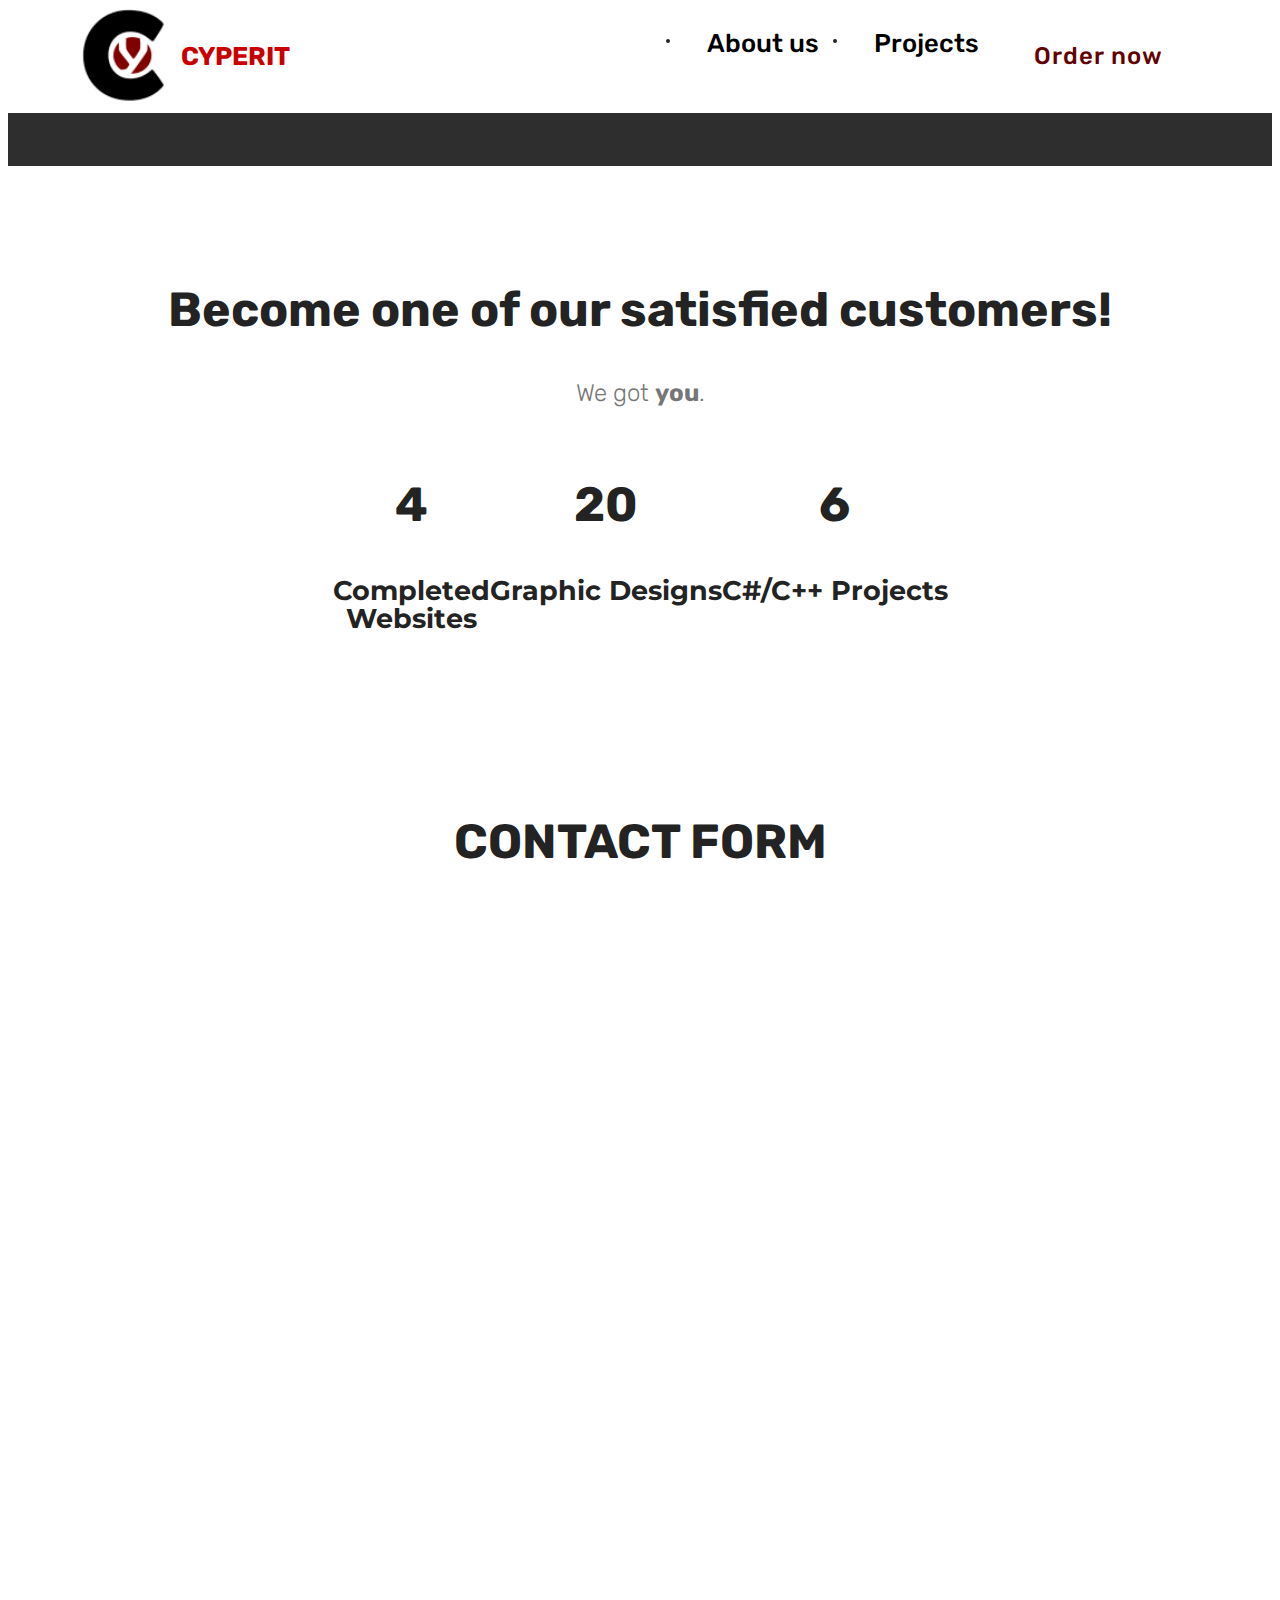
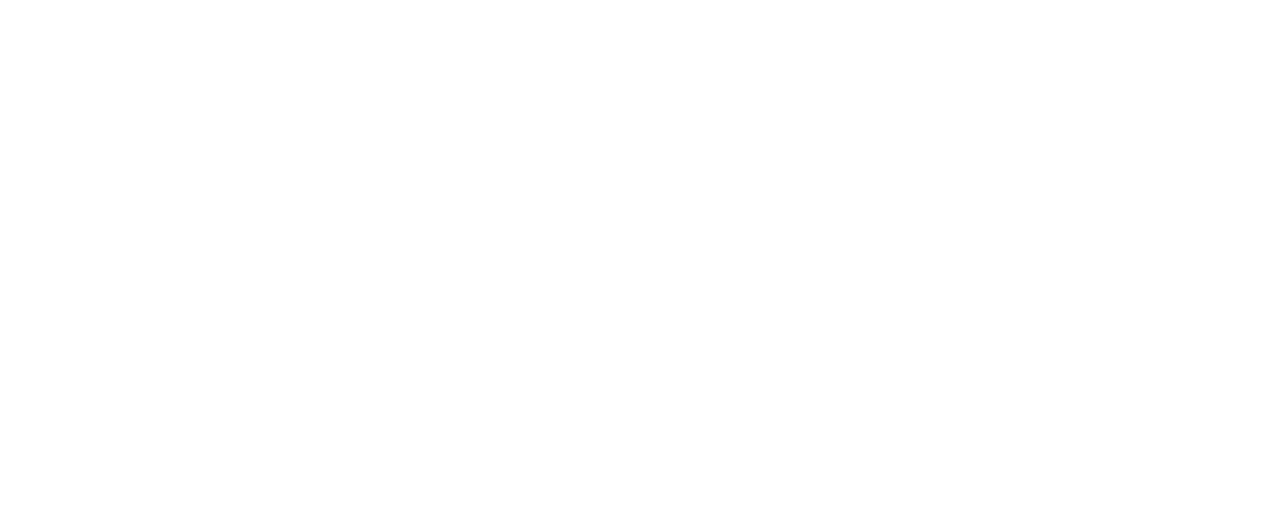
==== commit 1cb94f27: "Update order.html" ====
--- a/order.html
+++ b/order.html
@@ -11,18 +11,7 @@
   gtag('config', 'UA-155299328-1');
 </script>
     <!--  -->
-  <meta charset="UTF-8">
-  <meta http-equiv="X-UA-Compatible" content="IE=edge">
-  <meta name="generator" content="Mobirise v4.11.6, mobirise.com">
-  <meta name="viewport" content="width=device-width, initial-scale=1, minimum-scale=1">
-  <link rel="shortcut icon" href="assets/images/transparent-bijeli.png" type="image/x-icon">
-  <meta name="description" content="Order your project today.">
-  
-  <title>Order your project</title>
-  <link rel="stylesheet" href="assets/web/assets/mobirise-icons/mobirise-icons.css">
-  <link rel="stylesheet" href="assets/bootstrap/css/bootstrap.min.css">
-  <link rel="stylesheet" href="assets/bootstrap/css/bootstrap-grid.min.css">
-  <link rel="stylesheet" href="assets/bootstrap/css/bootstrap-reboot.min.css">
+
   <link rel="stylesheet" href="assets/socicon/css/styles.css">
   <link rel="stylesheet" href="assets/animatecss/animate.min.css">
   <link rel="stylesheet" href="assets/dropdown/css/style.css">
@@ -287,4 +276,4 @@
   
   <input name="animation" type="hidden">
   </body>
-</html>+</html>
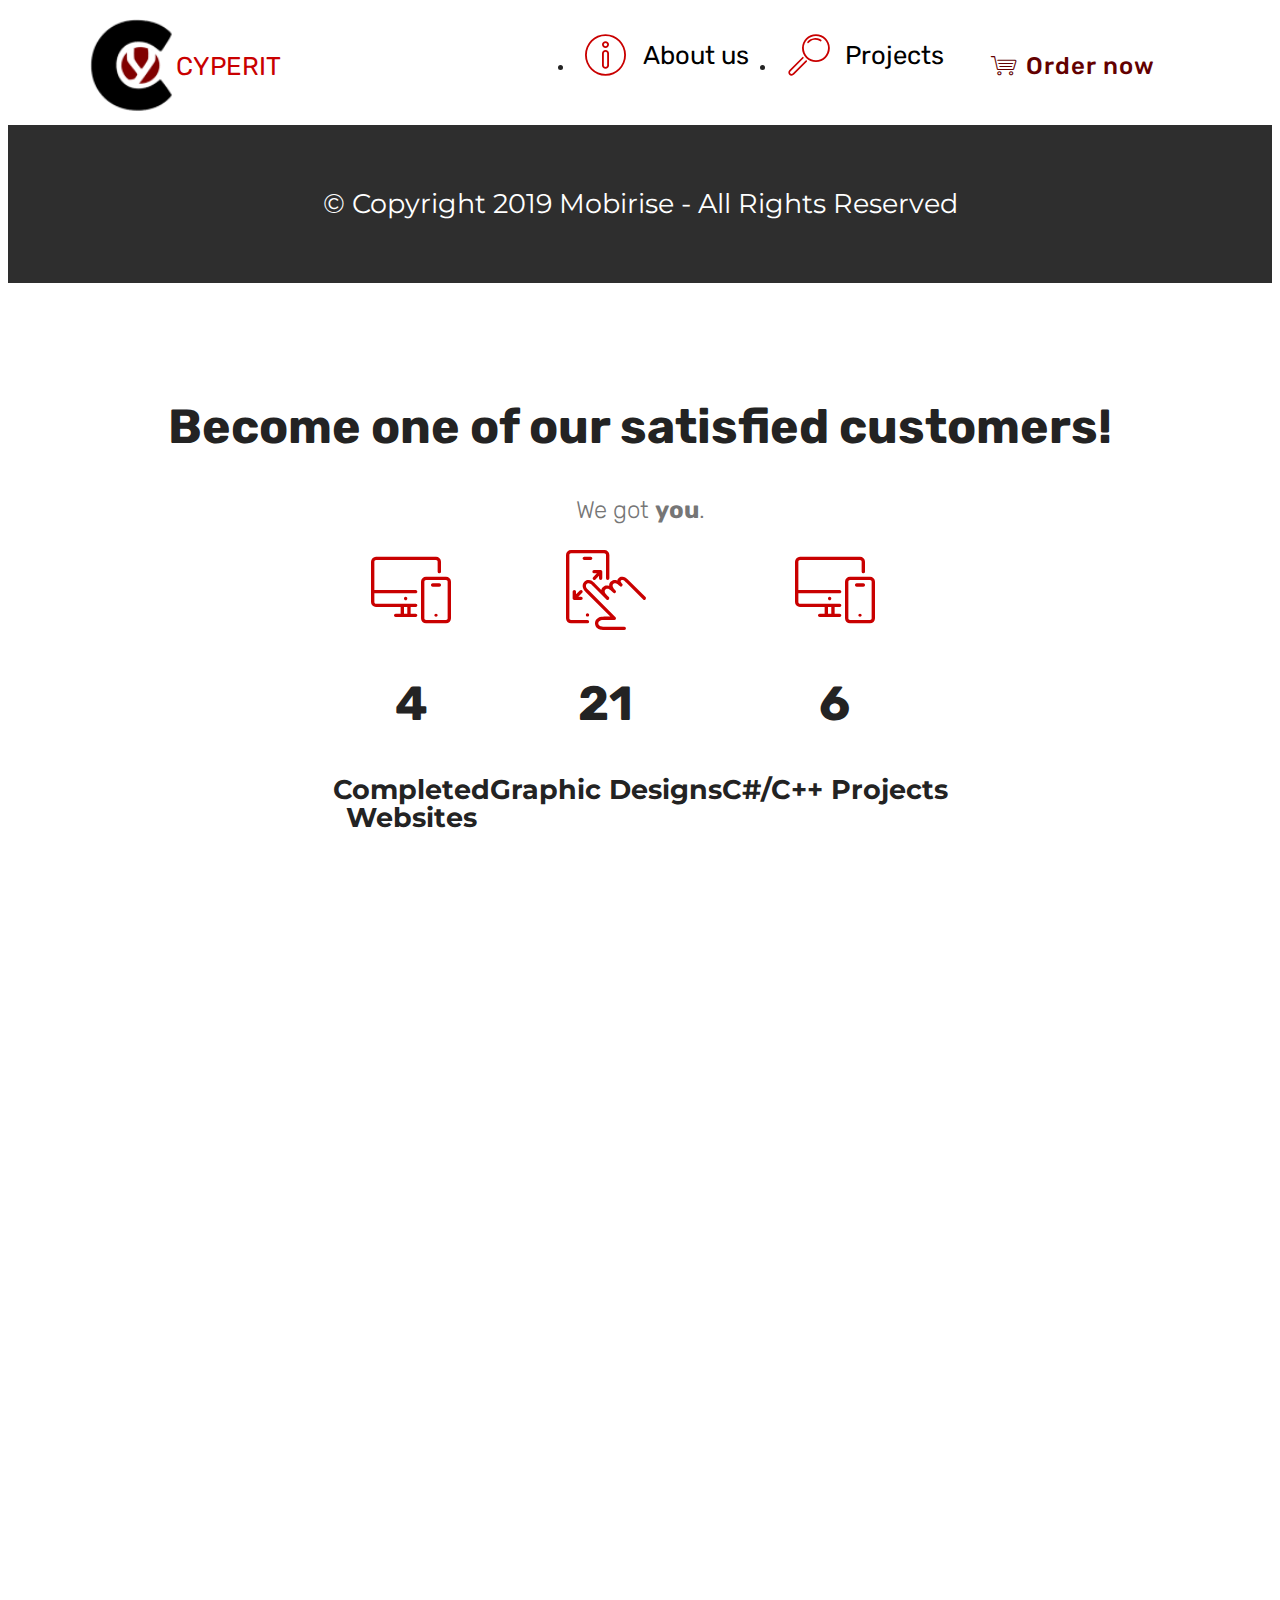
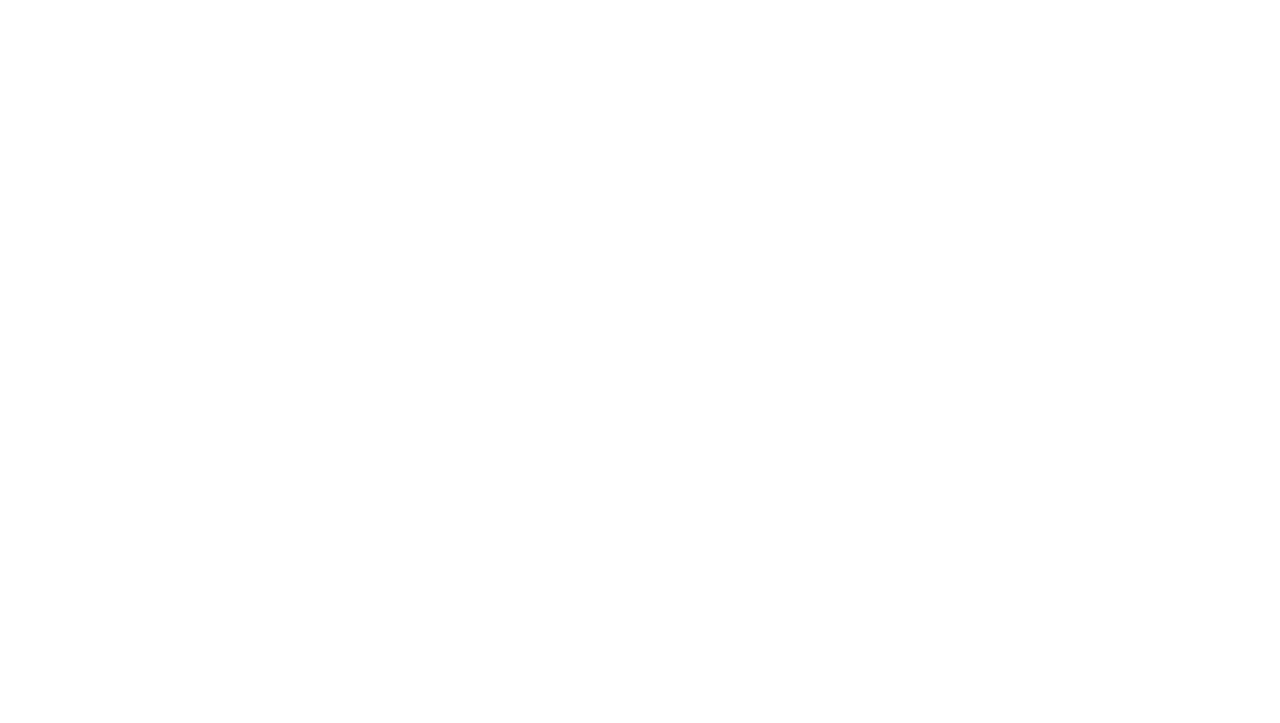
==== commit 830bf216: "Update order.html" ====
--- a/order.html
+++ b/order.html
@@ -11,10 +11,15 @@
   gtag('config', 'UA-155299328-1');
 </script>
     <!--  -->
-
-  <link rel="stylesheet" href="assets/socicon/css/styles.css">
-  <link rel="stylesheet" href="assets/animatecss/animate.min.css">
-  <link rel="stylesheet" href="assets/dropdown/css/style.css">
+  <meta charset="UTF-8">
+  <meta http-equiv="X-UA-Compatible" content="IE=edge">
+  <meta name="generator" content="Mobirise v4.11.6, mobirise.com">
+  <meta name="viewport" content="width=device-width, initial-scale=1, minimum-scale=1">
+  <link rel="shortcut icon" href="assets/images/transparent-bijeli.png" type="image/x-icon">
+  <meta name="description" content="Order your project today.">
+  
+  <title>Order your project</title>
+  <link rel="stylesheet" href="assets/web/assets/mobirise-icons/mobirise-icons.css"
   <link rel="stylesheet" href="assets/tether/tether.min.css">
   <link rel="stylesheet" href="assets/theme/css/style.css">
   <link rel="preload" as="style" href="assets/mobirise/css/mbr-additional.css"><link rel="stylesheet" href="assets/mobirise/css/mbr-additional.css" type="text/css">
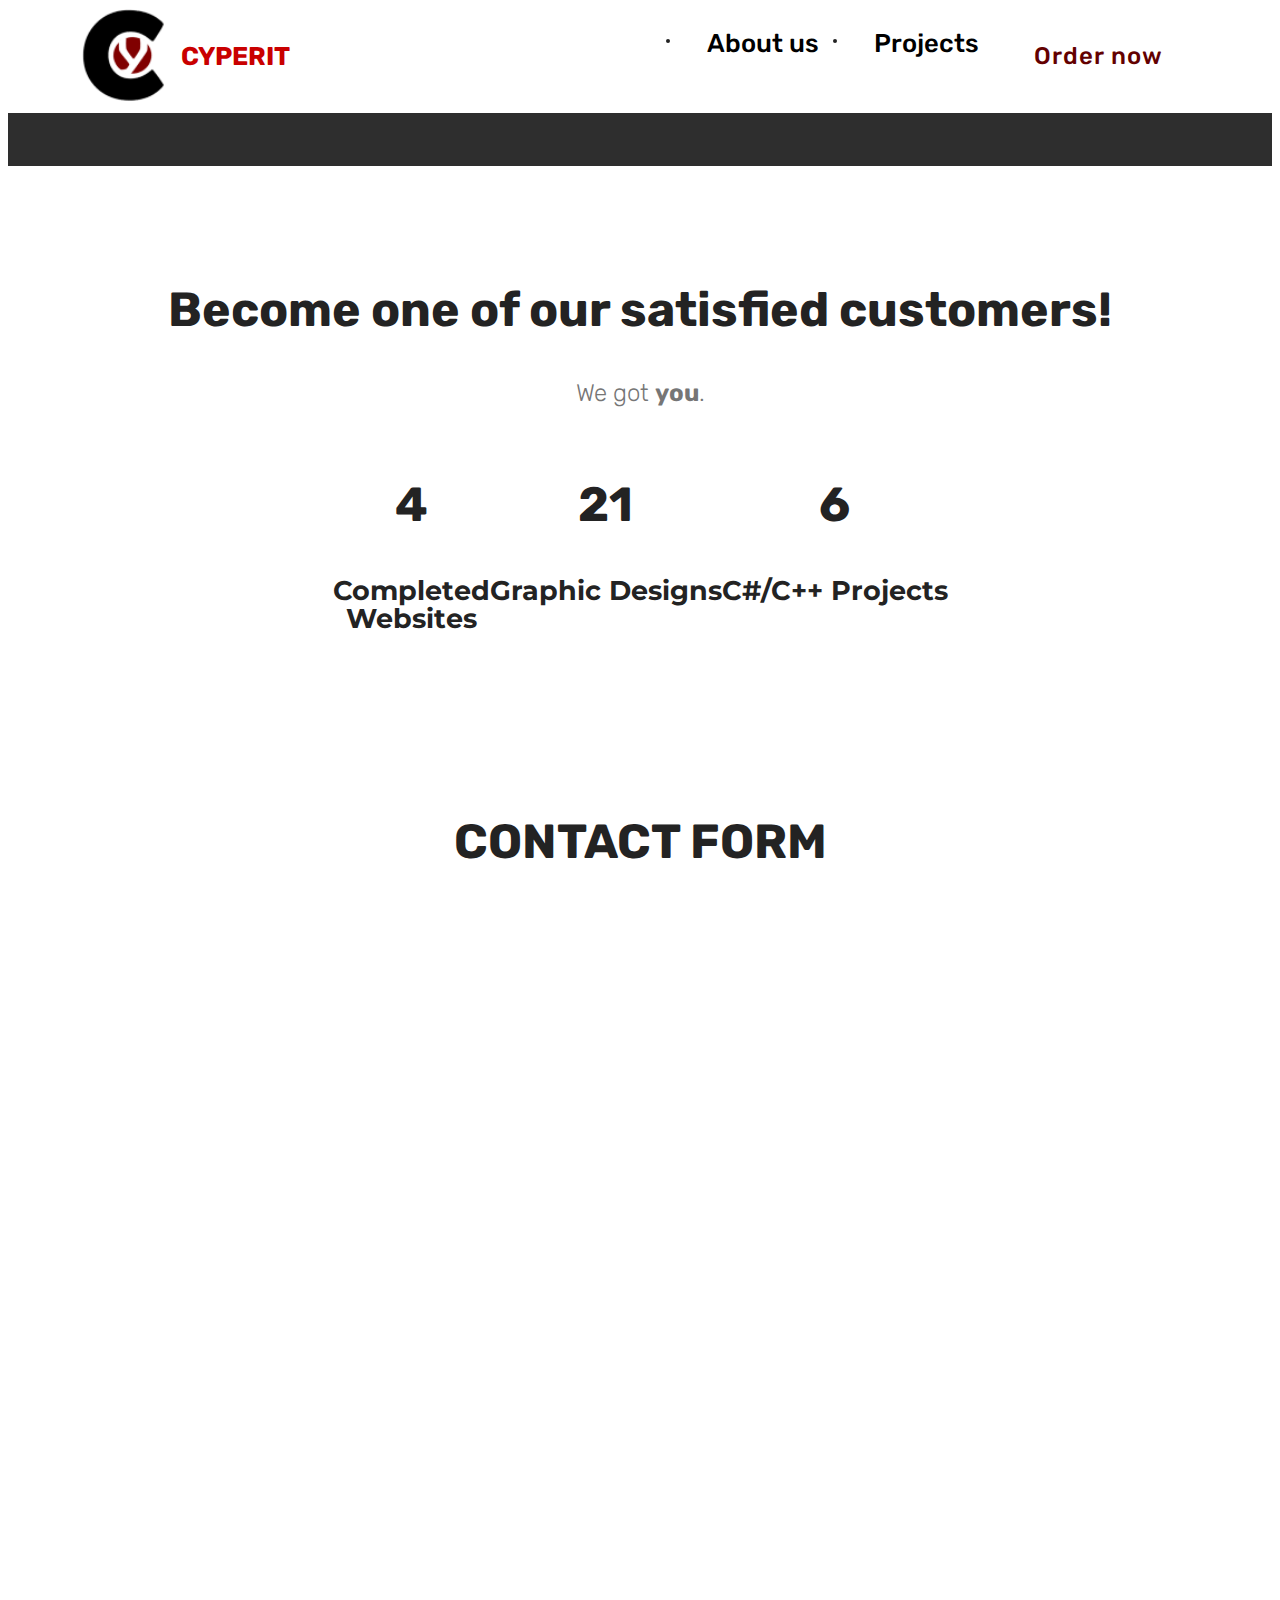
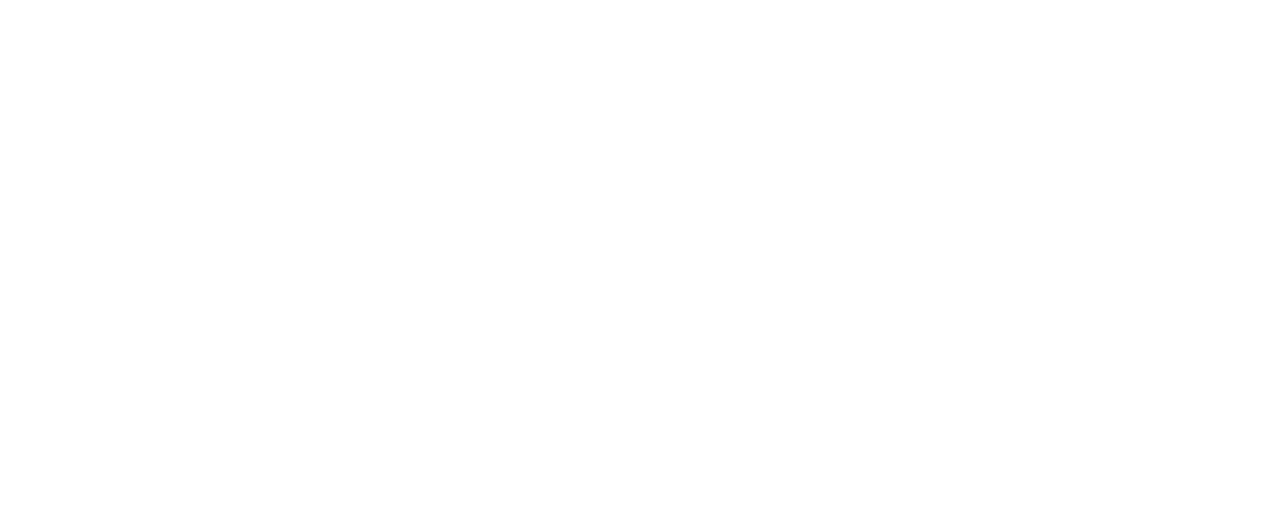
==== commit 1a7b14ff: "Merge pull request #2 from XiovV/XiovV-patch-2" ====
--- a/order.html
+++ b/order.html
@@ -11,15 +11,10 @@
   gtag('config', 'UA-155299328-1');
 </script>
     <!--  -->
-  <meta charset="UTF-8">
-  <meta http-equiv="X-UA-Compatible" content="IE=edge">
-  <meta name="generator" content="Mobirise v4.11.6, mobirise.com">
-  <meta name="viewport" content="width=device-width, initial-scale=1, minimum-scale=1">
-  <link rel="shortcut icon" href="assets/images/transparent-bijeli.png" type="image/x-icon">
-  <meta name="description" content="Order your project today.">
-  
-  <title>Order your project</title>
-  <link rel="stylesheet" href="assets/web/assets/mobirise-icons/mobirise-icons.css"
+
+  <link rel="stylesheet" href="assets/socicon/css/styles.css">
+  <link rel="stylesheet" href="assets/animatecss/animate.min.css">
+  <link rel="stylesheet" href="assets/dropdown/css/style.css">
   <link rel="stylesheet" href="assets/tether/tether.min.css">
   <link rel="stylesheet" href="assets/theme/css/style.css">
   <link rel="preload" as="style" href="assets/mobirise/css/mbr-additional.css"><link rel="stylesheet" href="assets/mobirise/css/mbr-additional.css" type="text/css">
--- a/assets/socicon/css/styles.css
+++ b/assets/socicon/css/styles.css
@@ -0,0 +1,544 @@
+@charset "UTF-8";
+
+@font-face {
+  font-family: "socicon";
+  src:url("../fonts/socicon.eot");
+  src:url("../fonts/socicon.eot?#iefix") format("embedded-opentype"),
+    url("../fonts/socicon.woff") format("woff"),
+    url("../fonts/socicon.ttf") format("truetype"),
+    url("../fonts/socicon.svg#socicon") format("svg");
+  font-weight: normal;
+  font-style: normal;
+  font-display:swap;
+}
+
+[data-icon]:before {
+  font-family: "socicon" !important;
+  content: attr(data-icon);
+  font-style: normal !important;
+  font-weight: normal !important;
+  font-variant: normal !important;
+  text-transform: none !important;
+  speak: none;
+  line-height: 1;
+  -webkit-font-smoothing: antialiased;
+  -moz-osx-font-smoothing: grayscale;
+}
+
+[class^="socicon-"]:before,
+[class*=" socicon-"]:before {
+  font-family: "socicon" !important;
+  font-style: normal !important;
+  font-weight: normal !important;
+  font-variant: normal !important;
+  text-transform: none !important;
+  speak: none;
+  line-height: 1;
+  -webkit-font-smoothing: antialiased;
+  -moz-osx-font-smoothing: grayscale;
+}
+
+.socicon-modelmayhem:before {
+  content: "\e000";
+}
+.socicon-mixcloud:before {
+  content: "\e001";
+}
+.socicon-drupal:before {
+  content: "\e002";
+}
+.socicon-swarm:before {
+  content: "\e003";
+}
+.socicon-istock:before {
+  content: "\e004";
+}
+.socicon-yammer:before {
+  content: "\e005";
+}
+.socicon-ello:before {
+  content: "\e006";
+}
+.socicon-stackoverflow:before {
+  content: "\e007";
+}
+.socicon-persona:before {
+  content: "\e008";
+}
+.socicon-triplej:before {
+  content: "\e009";
+}
+.socicon-houzz:before {
+  content: "\e00a";
+}
+.socicon-rss:before {
+  content: "\e00b";
+}
+.socicon-paypal:before {
+  content: "\e00c";
+}
+.socicon-odnoklassniki:before {
+  content: "\e00d";
+}
+.socicon-airbnb:before {
+  content: "\e00e";
+}
+.socicon-periscope:before {
+  content: "\e00f";
+}
+.socicon-outlook:before {
+  content: "\e010";
+}
+.socicon-coderwall:before {
+  content: "\e011";
+}
+.socicon-tripadvisor:before {
+  content: "\e012";
+}
+.socicon-appnet:before {
+  content: "\e013";
+}
+.socicon-goodreads:before {
+  content: "\e014";
+}
+.socicon-tripit:before {
+  content: "\e015";
+}
+.socicon-lanyrd:before {
+  content: "\e016";
+}
+.socicon-slideshare:before {
+  content: "\e017";
+}
+.socicon-buffer:before {
+  content: "\e018";
+}
+.socicon-disqus:before {
+  content: "\e019";
+}
+.socicon-vkontakte:before {
+  content: "\e01a";
+}
+.socicon-whatsapp:before {
+  content: "\e01b";
+}
+.socicon-patreon:before {
+  content: "\e01c";
+}
+.socicon-storehouse:before {
+  content: "\e01d";
+}
+.socicon-pocket:before {
+  content: "\e01e";
+}
+.socicon-mail:before {
+  content: "\e01f";
+}
+.socicon-blogger:before {
+  content: "\e020";
+}
+.socicon-technorati:before {
+  content: "\e021";
+}
+.socicon-reddit:before {
+  content: "\e022";
+}
+.socicon-dribbble:before {
+  content: "\e023";
+}
+.socicon-stumbleupon:before {
+  content: "\e024";
+}
+.socicon-digg:before {
+  content: "\e025";
+}
+.socicon-envato:before {
+  content: "\e026";
+}
+.socicon-behance:before {
+  content: "\e027";
+}
+.socicon-delicious:before {
+  content: "\e028";
+}
+.socicon-deviantart:before {
+  content: "\e029";
+}
+.socicon-forrst:before {
+  content: "\e02a";
+}
+.socicon-play:before {
+  content: "\e02b";
+}
+.socicon-zerply:before {
+  content: "\e02c";
+}
+.socicon-wikipedia:before {
+  content: "\e02d";
+}
+.socicon-apple:before {
+  content: "\e02e";
+}
+.socicon-flattr:before {
+  content: "\e02f";
+}
+.socicon-github:before {
+  content: "\e030";
+}
+.socicon-renren:before {
+  content: "\e031";
+}
+.socicon-friendfeed:before {
+  content: "\e032";
+}
+.socicon-newsvine:before {
+  content: "\e033";
+}
+.socicon-identica:before {
+  content: "\e034";
+}
+.socicon-bebo:before {
+  content: "\e035";
+}
+.socicon-zynga:before {
+  content: "\e036";
+}
+.socicon-steam:before {
+  content: "\e037";
+}
+.socicon-xbox:before {
+  content: "\e038";
+}
+.socicon-windows:before {
+  content: "\e039";
+}
+.socicon-qq:before {
+  content: "\e03a";
+}
+.socicon-douban:before {
+  content: "\e03b";
+}
+.socicon-meetup:before {
+  content: "\e03c";
+}
+.socicon-playstation:before {
+  content: "\e03d";
+}
+.socicon-android:before {
+  content: "\e03e";
+}
+.socicon-snapchat:before {
+  content: "\e03f";
+}
+.socicon-twitter:before {
+  content: "\e040";
+}
+.socicon-facebook:before {
+  content: "\e041";
+}
+.socicon-googleplus:before {
+  content: "\e042";
+}
+.socicon-pinterest:before {
+  content: "\e043";
+}
+.socicon-foursquare:before {
+  content: "\e044";
+}
+.socicon-yahoo:before {
+  content: "\e045";
+}
+.socicon-skype:before {
+  content: "\e046";
+}
+.socicon-yelp:before {
+  content: "\e047";
+}
+.socicon-feedburner:before {
+  content: "\e048";
+}
+.socicon-linkedin:before {
+  content: "\e049";
+}
+.socicon-viadeo:before {
+  content: "\e04a";
+}
+.socicon-xing:before {
+  content: "\e04b";
+}
+.socicon-myspace:before {
+  content: "\e04c";
+}
+.socicon-soundcloud:before {
+  content: "\e04d";
+}
+.socicon-spotify:before {
+  content: "\e04e";
+}
+.socicon-grooveshark:before {
+  content: "\e04f";
+}
+.socicon-lastfm:before {
+  content: "\e050";
+}
+.socicon-youtube:before {
+  content: "\e051";
+}
+.socicon-vimeo:before {
+  content: "\e052";
+}
+.socicon-dailymotion:before {
+  content: "\e053";
+}
+.socicon-vine:before {
+  content: "\e054";
+}
+.socicon-flickr:before {
+  content: "\e055";
+}
+.socicon-500px:before {
+  content: "\e056";
+}
+.socicon-wordpress:before {
+  content: "\e058";
+}
+.socicon-tumblr:before {
+  content: "\e059";
+}
+.socicon-twitch:before {
+  content: "\e05a";
+}
+.socicon-8tracks:before {
+  content: "\e05b";
+}
+.socicon-amazon:before {
+  content: "\e05c";
+}
+.socicon-icq:before {
+  content: "\e05d";
+}
+.socicon-smugmug:before {
+  content: "\e05e";
+}
+.socicon-ravelry:before {
+  content: "\e05f";
+}
+.socicon-weibo:before {
+  content: "\e060";
+}
+.socicon-baidu:before {
+  content: "\e061";
+}
+.socicon-angellist:before {
+  content: "\e062";
+}
+.socicon-ebay:before {
+  content: "\e063";
+}
+.socicon-imdb:before {
+  content: "\e064";
+}
+.socicon-stayfriends:before {
+  content: "\e065";
+}
+.socicon-residentadvisor:before {
+  content: "\e066";
+}
+.socicon-google:before {
+  content: "\e067";
+}
+.socicon-yandex:before {
+  content: "\e068";
+}
+.socicon-sharethis:before {
+  content: "\e069";
+}
+.socicon-bandcamp:before {
+  content: "\e06a";
+}
+.socicon-itunes:before {
+  content: "\e06b";
+}
+.socicon-deezer:before {
+  content: "\e06c";
+}
+.socicon-telegram:before {
+  content: "\e06e";
+}
+.socicon-openid:before {
+  content: "\e06f";
+}
+.socicon-amplement:before {
+  content: "\e070";
+}
+.socicon-viber:before {
+  content: "\e071";
+}
+.socicon-zomato:before {
+  content: "\e072";
+}
+.socicon-draugiem:before {
+  content: "\e074";
+}
+.socicon-endomodo:before {
+  content: "\e075";
+}
+.socicon-filmweb:before {
+  content: "\e076";
+}
+.socicon-stackexchange:before {
+  content: "\e077";
+}
+.socicon-wykop:before {
+  content: "\e078";
+}
+.socicon-teamspeak:before {
+  content: "\e079";
+}
+.socicon-teamviewer:before {
+  content: "\e07a";
+}
+.socicon-ventrilo:before {
+  content: "\e07b";
+}
+.socicon-younow:before {
+  content: "\e07c";
+}
+.socicon-raidcall:before {
+  content: "\e07d";
+}
+.socicon-mumble:before {
+  content: "\e07e";
+}
+.socicon-medium:before {
+  content: "\e06d";
+}
+.socicon-bebee:before {
+  content: "\e07f";
+}
+.socicon-hitbox:before {
+  content: "\e080";
+}
+.socicon-reverbnation:before {
+  content: "\e081";
+}
+.socicon-formulr:before {
+  content: "\e082";
+}
+.socicon-instagram:before {
+  content: "\e057";
+}
+.socicon-battlenet:before {
+  content: "\e083";
+}
+.socicon-chrome:before {
+  content: "\e084";
+}
+.socicon-discord:before {
+  content: "\e086";
+}
+.socicon-issuu:before {
+  content: "\e087";
+}
+.socicon-macos:before {
+  content: "\e088";
+}
+.socicon-firefox:before {
+  content: "\e089";
+}
+.socicon-opera:before {
+  content: "\e08d";
+}
+.socicon-keybase:before {
+  content: "\e090";
+}
+.socicon-alliance:before {
+  content: "\e091";
+}
+.socicon-livejournal:before {
+  content: "\e092";
+}
+.socicon-googlephotos:before {
+  content: "\e093";
+}
+.socicon-horde:before {
+  content: "\e094";
+}
+.socicon-etsy:before {
+  content: "\e095";
+}
+.socicon-zapier:before {
+  content: "\e096";
+}
+.socicon-google-scholar:before {
+  content: "\e097";
+}
+.socicon-researchgate:before {
+  content: "\e098";
+}
+.socicon-wechat:before {
+  content: "\e099";
+}
+.socicon-strava:before {
+  content: "\e09a";
+}
+.socicon-line:before {
+  content: "\e09b";
+}
+.socicon-lyft:before {
+  content: "\e09c";
+}
+.socicon-uber:before {
+  content: "\e09d";
+}
+.socicon-songkick:before {
+  content: "\e09e";
+}
+.socicon-viewbug:before {
+  content: "\e09f";
+}
+.socicon-googlegroups:before {
+  content: "\e0a0";
+}
+.socicon-quora:before {
+  content: "\e073";
+}
+.socicon-diablo:before {
+  content: "\e085";
+}
+.socicon-blizzard:before {
+  content: "\e0a1";
+}
+.socicon-hearthstone:before {
+  content: "\e08b";
+}
+.socicon-heroes:before {
+  content: "\e08a";
+}
+.socicon-overwatch:before {
+  content: "\e08c";
+}
+.socicon-warcraft:before {
+  content: "\e08e";
+}
+.socicon-starcraft:before {
+  content: "\e08f";
+}
+.socicon-beam:before {
+  content: "\e0a2";
+}
+.socicon-curse:before {
+  content: "\e0a3";
+}
+.socicon-player:before {
+  content: "\e0a4";
+}
+.socicon-streamjar:before {
+  content: "\e0a5";
+}
+.socicon-nintendo:before {
+  content: "\e0a6";
+}
+.socicon-hellocoton:before {
+  content: "\e0a7";
+}
--- a/assets/dropdown/css/style.css
+++ b/assets/dropdown/css/style.css
@@ -0,0 +1,265 @@
+.navbar-dropdown {
+  left: 0;
+  padding: 0;
+  position: absolute;
+  right: 0;
+  top: 0;
+  transition: all 0.45s ease;
+  z-index: 1030;
+  background: #282828; }
+  .navbar-dropdown .navbar-logo {
+    margin-right: 0.8rem;
+    transition: margin 0.3s ease-in-out;
+    vertical-align: middle; }
+    .navbar-dropdown .navbar-logo img {
+      height: 3.125rem;
+      transition: all 0.3s ease-in-out; }
+    .navbar-dropdown .navbar-logo.mbr-iconfont {
+      font-size: 3.125rem;
+      line-height: 3.125rem; }
+  .navbar-dropdown .navbar-caption {
+    font-weight: 700;
+    white-space: normal;
+    vertical-align: -4px;
+    line-height: 3.125rem !important; }
+    .navbar-dropdown .navbar-caption, .navbar-dropdown .navbar-caption:hover {
+      color: inherit;
+      text-decoration: none; }
+  .navbar-dropdown .mbr-iconfont + .navbar-caption {
+    vertical-align: -1px; }
+  .navbar-dropdown.navbar-fixed-top {
+    position: fixed; }
+  .navbar-dropdown .navbar-brand span {
+    vertical-align: -4px; }
+  .navbar-dropdown.bg-color.transparent {
+    background: none; }
+  .navbar-dropdown.navbar-short .navbar-brand {
+    padding: 0.625rem 0; }
+    .navbar-dropdown.navbar-short .navbar-brand span {
+      vertical-align: -1px; }
+  .navbar-dropdown.navbar-short .navbar-caption {
+    line-height: 2.375rem !important;
+    vertical-align: -2px; }
+  .navbar-dropdown.navbar-short .navbar-logo {
+    margin-right: 0.5rem; }
+    .navbar-dropdown.navbar-short .navbar-logo img {
+      height: 2.375rem; }
+    .navbar-dropdown.navbar-short .navbar-logo.mbr-iconfont {
+      font-size: 2.375rem;
+      line-height: 2.375rem; }
+  .navbar-dropdown.navbar-short .mbr-table-cell {
+    height: 3.625rem; }
+  .navbar-dropdown .navbar-close {
+    left: 0.6875rem;
+    position: fixed;
+    top: 0.75rem;
+    z-index: 1000; }
+  .navbar-dropdown .hamburger-icon {
+    content: "";
+    display: inline-block;
+    vertical-align: middle;
+    width: 16px;
+    -webkit-box-shadow: 0 -6px 0 1px #282828,0 0 0 1px #282828,0 6px 0 1px #282828;
+    -moz-box-shadow: 0 -6px 0 1px #282828,0 0 0 1px #282828,0 6px 0 1px #282828;
+    box-shadow: 0 -6px 0 1px #282828,0 0 0 1px #282828,0 6px 0 1px #282828; }
+
+.dropdown-menu .dropdown-toggle[data-toggle="dropdown-submenu"]::after {
+  border-bottom: 0.35em solid transparent;
+  border-left: 0.35em solid;
+  border-right: 0;
+  border-top: 0.35em solid transparent;
+  margin-left: 0.3rem; }
+
+.dropdown-menu .dropdown-item:focus {
+  outline: 0; }
+
+.nav-dropdown {
+  font-size: 0.75rem;
+  font-weight: 500;
+  height: auto !important; }
+  .nav-dropdown .nav-btn {
+    padding-left: 1rem; }
+  .nav-dropdown .link {
+    margin: .667em 1.667em;
+    font-weight: 500;
+    padding: 0;
+    transition: color .2s ease-in-out; }
+    .nav-dropdown .link.dropdown-toggle {
+      margin-right: 2.583em; }
+      .nav-dropdown .link.dropdown-toggle::after {
+        margin-left: .25rem;
+        border-top: 0.35em solid;
+        border-right: 0.35em solid transparent;
+        border-left: 0.35em solid transparent;
+        border-bottom: 0; }
+      .nav-dropdown .link.dropdown-toggle[aria-expanded="true"] {
+        margin: 0;
+        padding: 0.667em 3.263em  0.667em 1.667em; }
+  .nav-dropdown .link::after,
+  .nav-dropdown .dropdown-item::after {
+    color: inherit; }
+  .nav-dropdown .btn {
+    font-size: 0.75rem;
+    font-weight: 700;
+    letter-spacing: 0;
+    margin-bottom: 0;
+    padding-left: 1.25rem;
+    padding-right: 1.25rem; }
+  .nav-dropdown .dropdown-menu {
+    border-radius: 0;
+    border: 0;
+    left: 0;
+    margin: 0;
+    padding-bottom: 1.25rem;
+    padding-top: 1.25rem;
+    position: relative; }
+  .nav-dropdown .dropdown-submenu {
+    margin-left: 0.125rem;
+    top: 0; }
+  .nav-dropdown .dropdown-item {
+    font-weight: 500;
+    line-height: 2;
+    padding: 0.3846em 4.615em 0.3846em 1.5385em;
+    position: relative;
+    transition: color .2s ease-in-out, background-color .2s ease-in-out; }
+    .nav-dropdown .dropdown-item::after {
+      margin-top: -0.3077em;
+      position: absolute;
+      right: 1.1538em;
+      top: 50%; }
+    .nav-dropdown .dropdown-item:focus, .nav-dropdown .dropdown-item:hover {
+      background: none; }
+
+@media (max-width: 767px) {
+  .nav-dropdown.navbar-toggleable-sm {
+    bottom: 0;
+    display: none;
+    left: 0;
+    overflow-x: hidden;
+    position: fixed;
+    top: 0;
+    transform: translateX(-100%);
+    -ms-transform: translateX(-100%);
+    -webkit-transform: translateX(-100%);
+    width: 18.75rem;
+    z-index: 999; } }
+.nav-dropdown.navbar-toggleable-xl {
+  bottom: 0;
+  display: none;
+  left: 0;
+  overflow-x: hidden;
+  position: fixed;
+  top: 0;
+  transform: translateX(-100%);
+  -ms-transform: translateX(-100%);
+  -webkit-transform: translateX(-100%);
+  width: 18.75rem;
+  z-index: 999; }
+
+.nav-dropdown-sm {
+  display: block !important;
+  overflow-x: hidden;
+  overflow: auto;
+  padding-top: 3.875rem; }
+  .nav-dropdown-sm::after {
+    content: "";
+    display: block;
+    height: 3rem;
+    width: 100%; }
+  .nav-dropdown-sm.collapse.in ~ .navbar-close {
+    display: block !important; }
+  .nav-dropdown-sm.collapsing, .nav-dropdown-sm.collapse.in {
+    transform: translateX(0);
+    -ms-transform: translateX(0);
+    -webkit-transform: translateX(0);
+    transition: all 0.25s ease-out;
+    -webkit-transition: all 0.25s ease-out;
+    background: #282828; }
+  .nav-dropdown-sm.collapsing[aria-expanded="false"] {
+    transform: translateX(-100%);
+    -ms-transform: translateX(-100%);
+    -webkit-transform: translateX(-100%); }
+  .nav-dropdown-sm .nav-item {
+    display: block;
+    margin-left: 0 !important;
+    padding-left: 0; }
+  .nav-dropdown-sm .link,
+  .nav-dropdown-sm .dropdown-item {
+    border-top: 1px dotted rgba(255, 255, 255, 0.1);
+    font-size: 0.8125rem;
+    line-height: 1.6;
+    margin: 0 !important;
+    padding: 0.875rem 2.4rem 0.875rem 1.5625rem !important;
+    position: relative;
+    white-space: normal; }
+    .nav-dropdown-sm .link:focus, .nav-dropdown-sm .link:hover,
+    .nav-dropdown-sm .dropdown-item:focus,
+    .nav-dropdown-sm .dropdown-item:hover {
+      background: rgba(0, 0, 0, 0.2) !important;
+      color: #c0a375; }
+  .nav-dropdown-sm .nav-btn {
+    position: relative;
+    padding: 1.5625rem 1.5625rem 0 1.5625rem; }
+    .nav-dropdown-sm .nav-btn::before {
+      border-top: 1px dotted rgba(255, 255, 255, 0.1);
+      content: "";
+      left: 0;
+      position: absolute;
+      top: 0;
+      width: 100%; }
+    .nav-dropdown-sm .nav-btn + .nav-btn {
+      padding-top: 0.625rem; }
+      .nav-dropdown-sm .nav-btn + .nav-btn::before {
+        display: none; }
+  .nav-dropdown-sm .btn {
+    padding: 0.625rem 0; }
+  .nav-dropdown-sm .dropdown-toggle[data-toggle="dropdown-submenu"]::after {
+    margin-left: .25rem;
+    border-top: 0.35em solid;
+    border-right: 0.35em solid transparent;
+    border-left: 0.35em solid transparent;
+    border-bottom: 0; }
+  .nav-dropdown-sm .dropdown-toggle[data-toggle="dropdown-submenu"][aria-expanded="true"]::after {
+    border-top: 0;
+    border-right: 0.35em solid transparent;
+    border-left: 0.35em solid transparent;
+    border-bottom: 0.35em solid; }
+  .nav-dropdown-sm .dropdown-menu {
+    margin: 0;
+    padding: 0;
+    position: relative;
+    top: 0;
+    left: 0;
+    width: 100%;
+    border: 0;
+    float: none;
+    border-radius: 0;
+    background: none; }
+  .nav-dropdown-sm .dropdown-submenu {
+    left: 100%;
+    margin-left: 0.125rem;
+    margin-top: -1.25rem;
+    top: 0; }
+
+.navbar-toggleable-sm .nav-dropdown .dropdown-menu {
+  position: absolute; }
+
+.navbar-toggleable-sm .nav-dropdown .dropdown-submenu {
+  left: 100%;
+  margin-left: 0.125rem;
+  margin-top: -1.25rem;
+  top: 0; }
+
+.navbar-toggleable-sm.opened .nav-dropdown .dropdown-menu {
+  position: relative; }
+
+.navbar-toggleable-sm.opened .nav-dropdown .dropdown-submenu {
+  left: 0;
+  margin-left: 00rem;
+  margin-top: 0rem;
+  top: 0; }
+
+.is-builder .nav-dropdown.collapsing {
+  transition: none !important; }
+
+/*# sourceMappingURL=style.css.map */
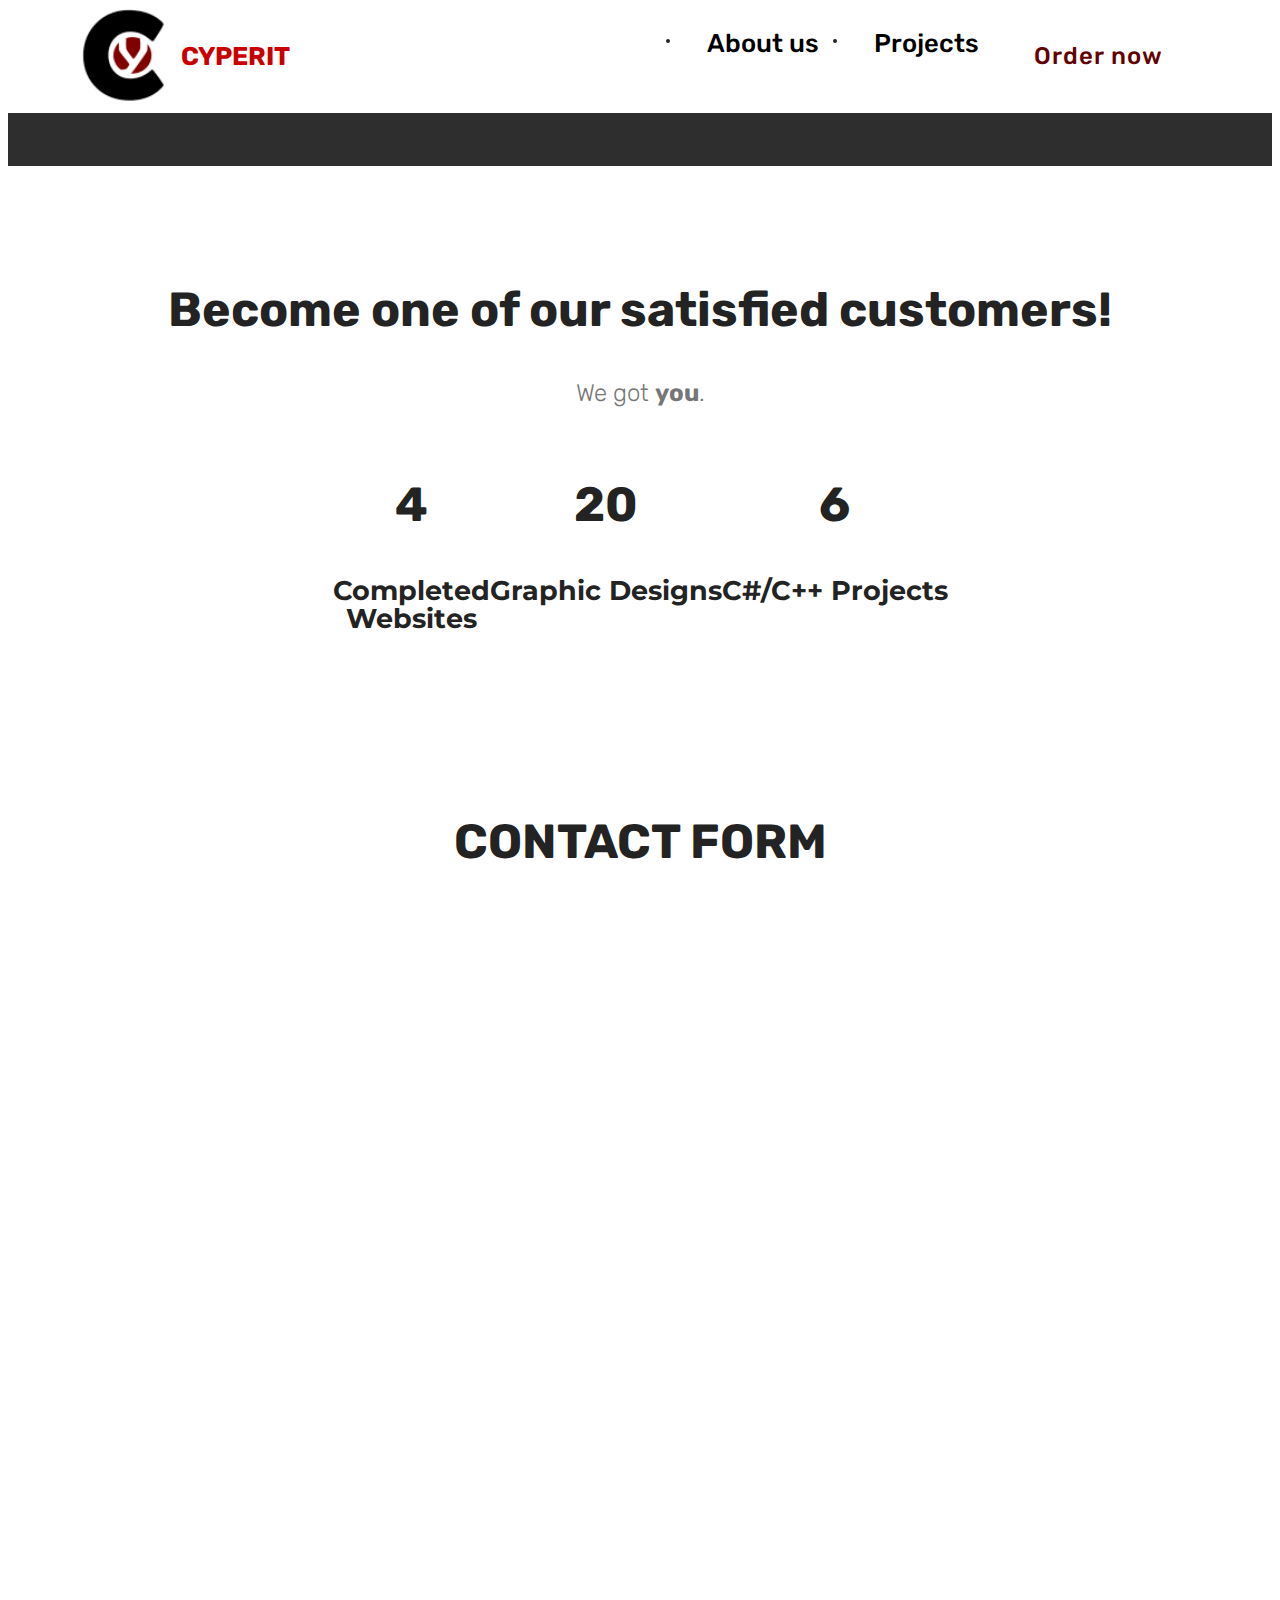
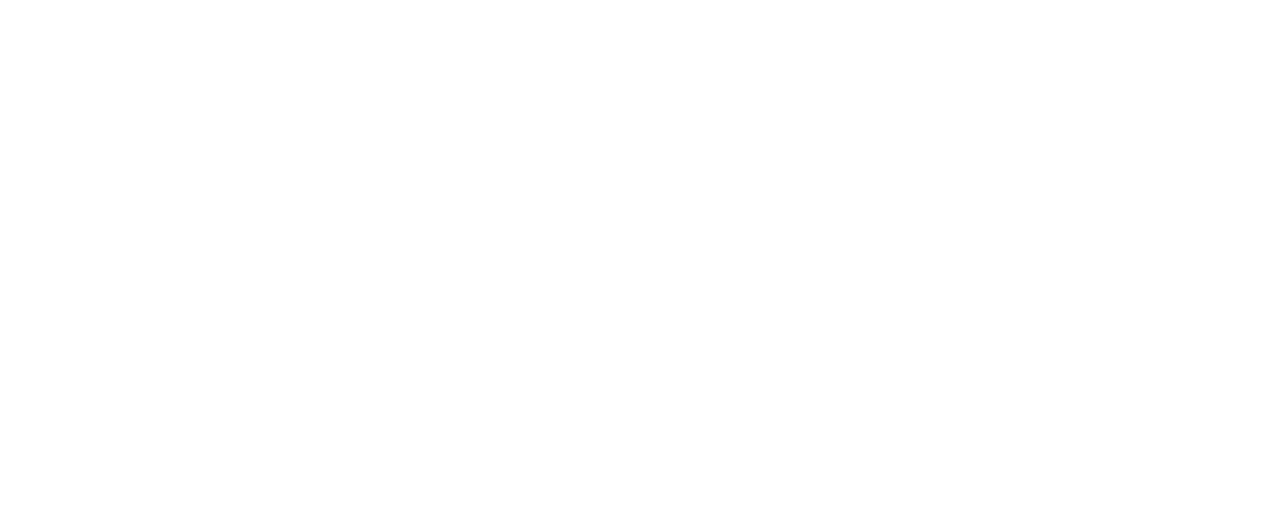
==== commit 5b93a2a7: "Merge branch 'main' into XiovV-patch-4" ====
--- a/order.html
+++ b/order.html
@@ -11,7 +11,6 @@
   gtag('config', 'UA-155299328-1');
 </script>
     <!--  -->
-
   <link rel="stylesheet" href="assets/socicon/css/styles.css">
   <link rel="stylesheet" href="assets/animatecss/animate.min.css">
   <link rel="stylesheet" href="assets/dropdown/css/style.css">
